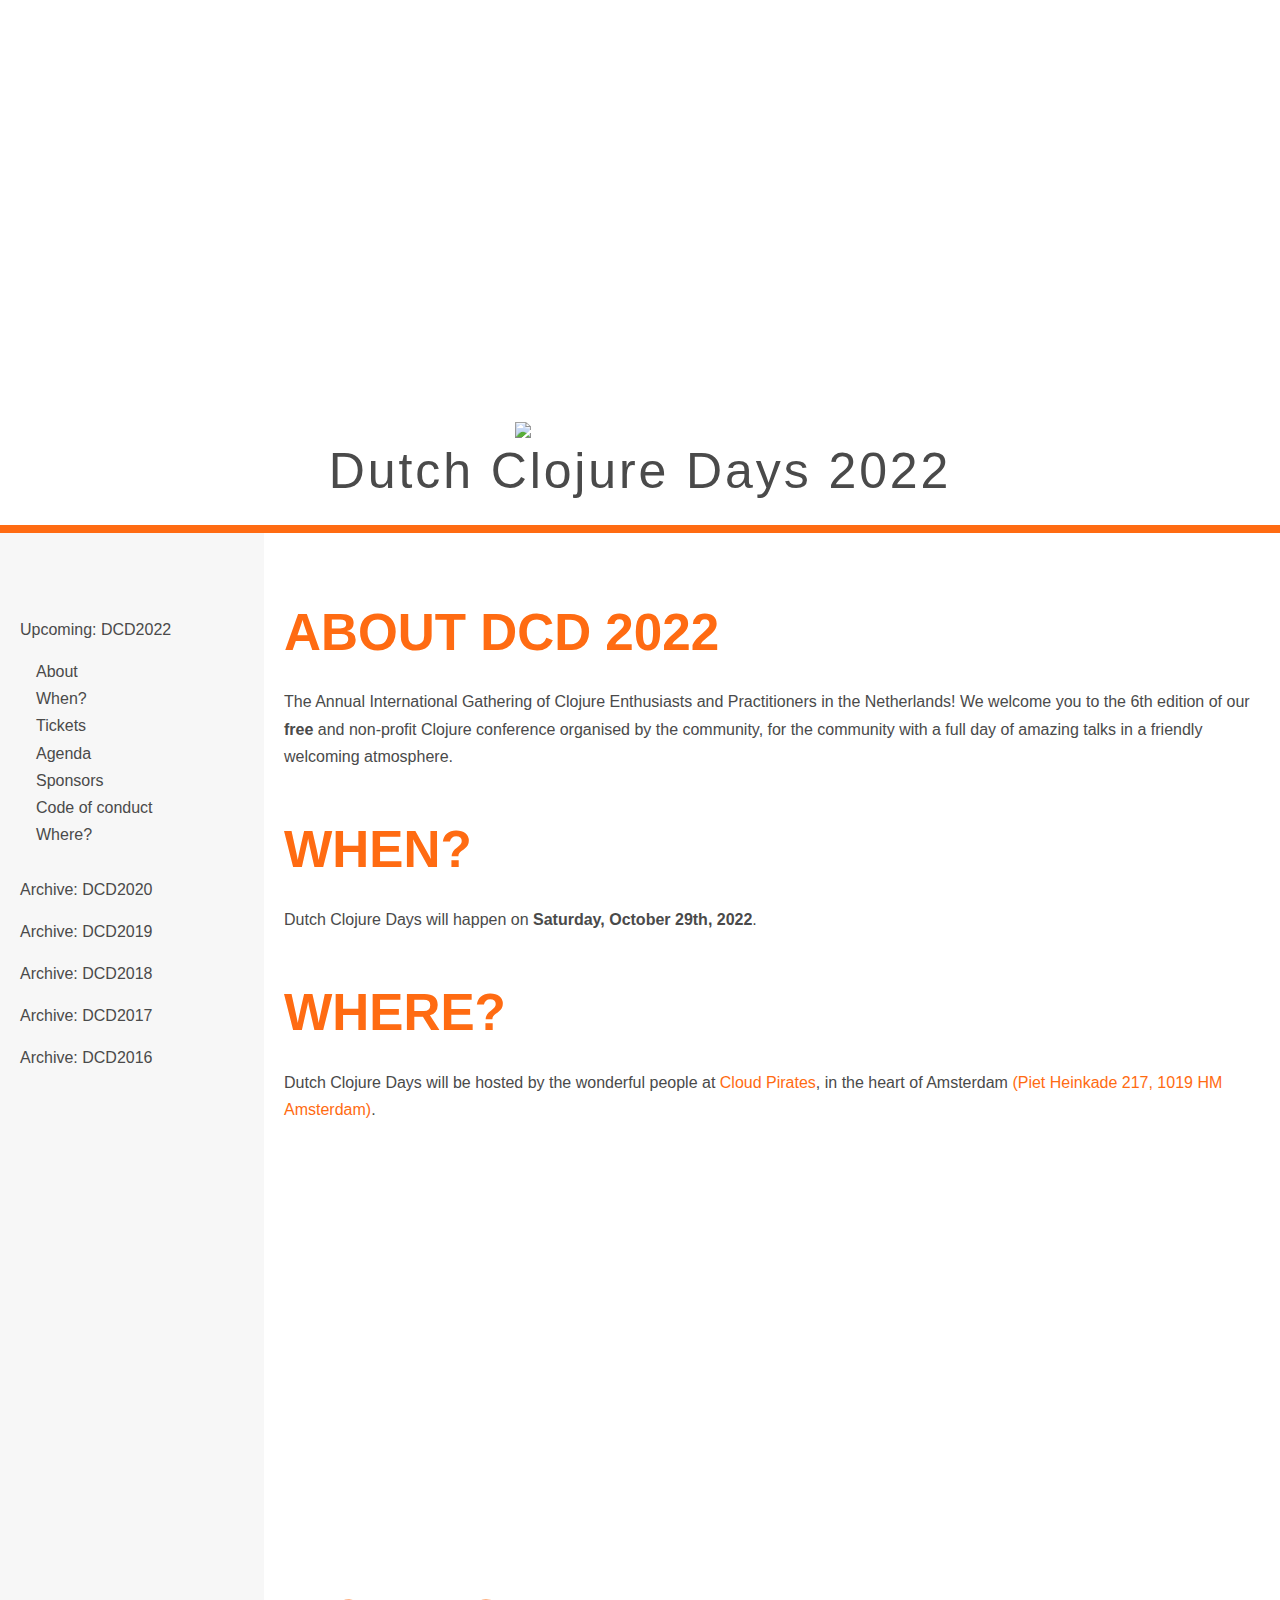
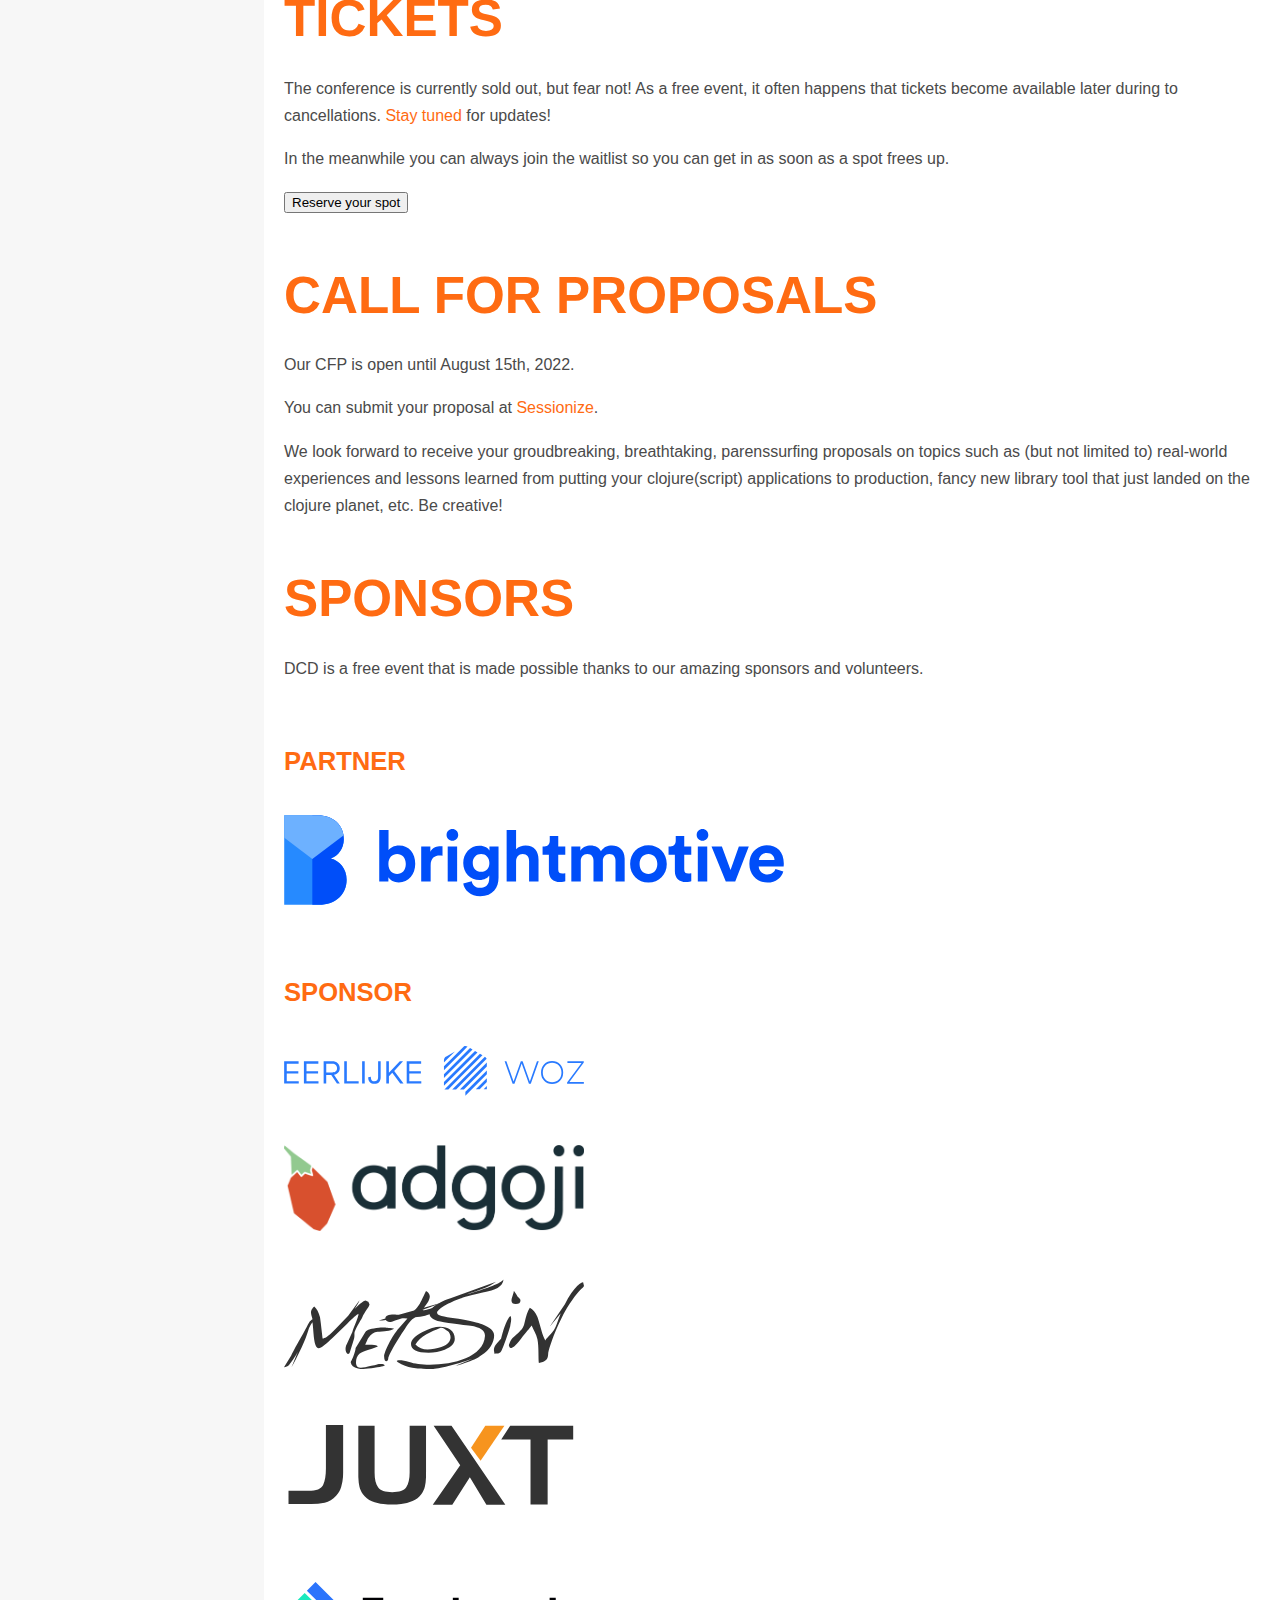
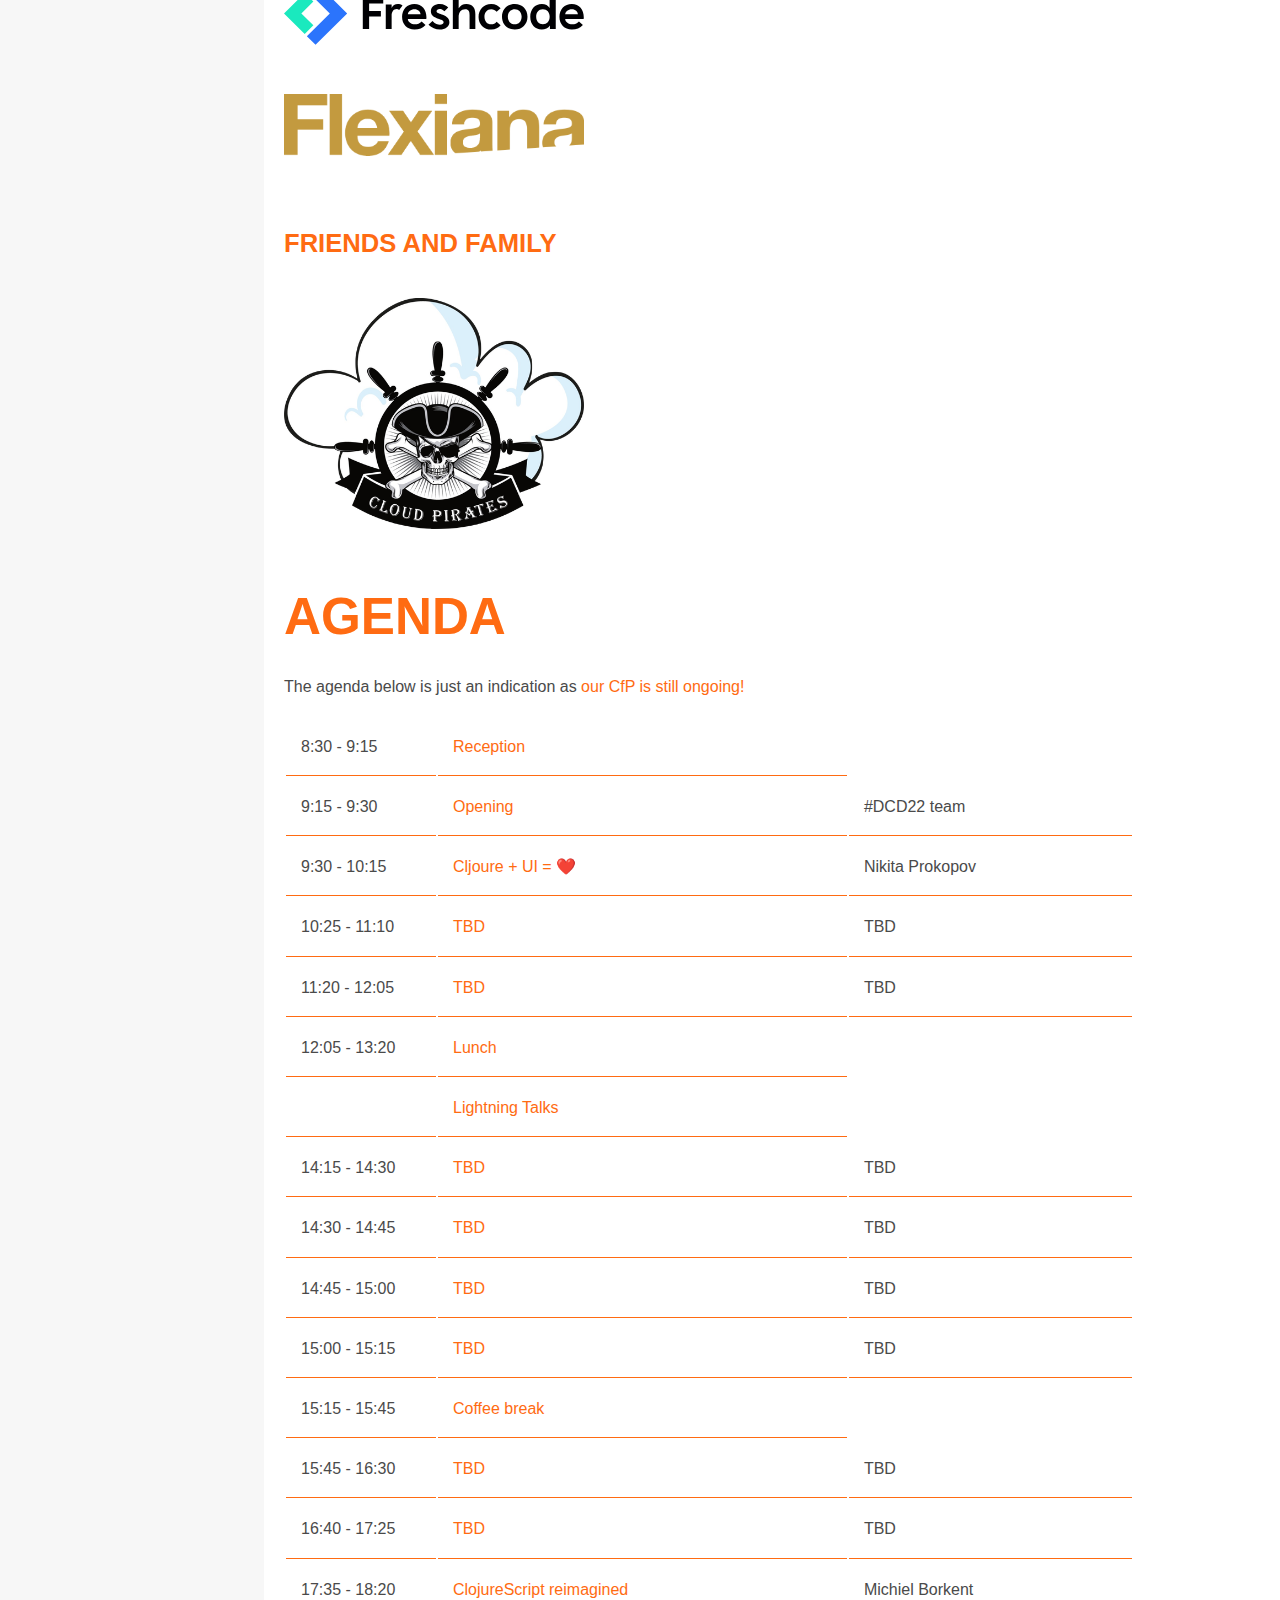
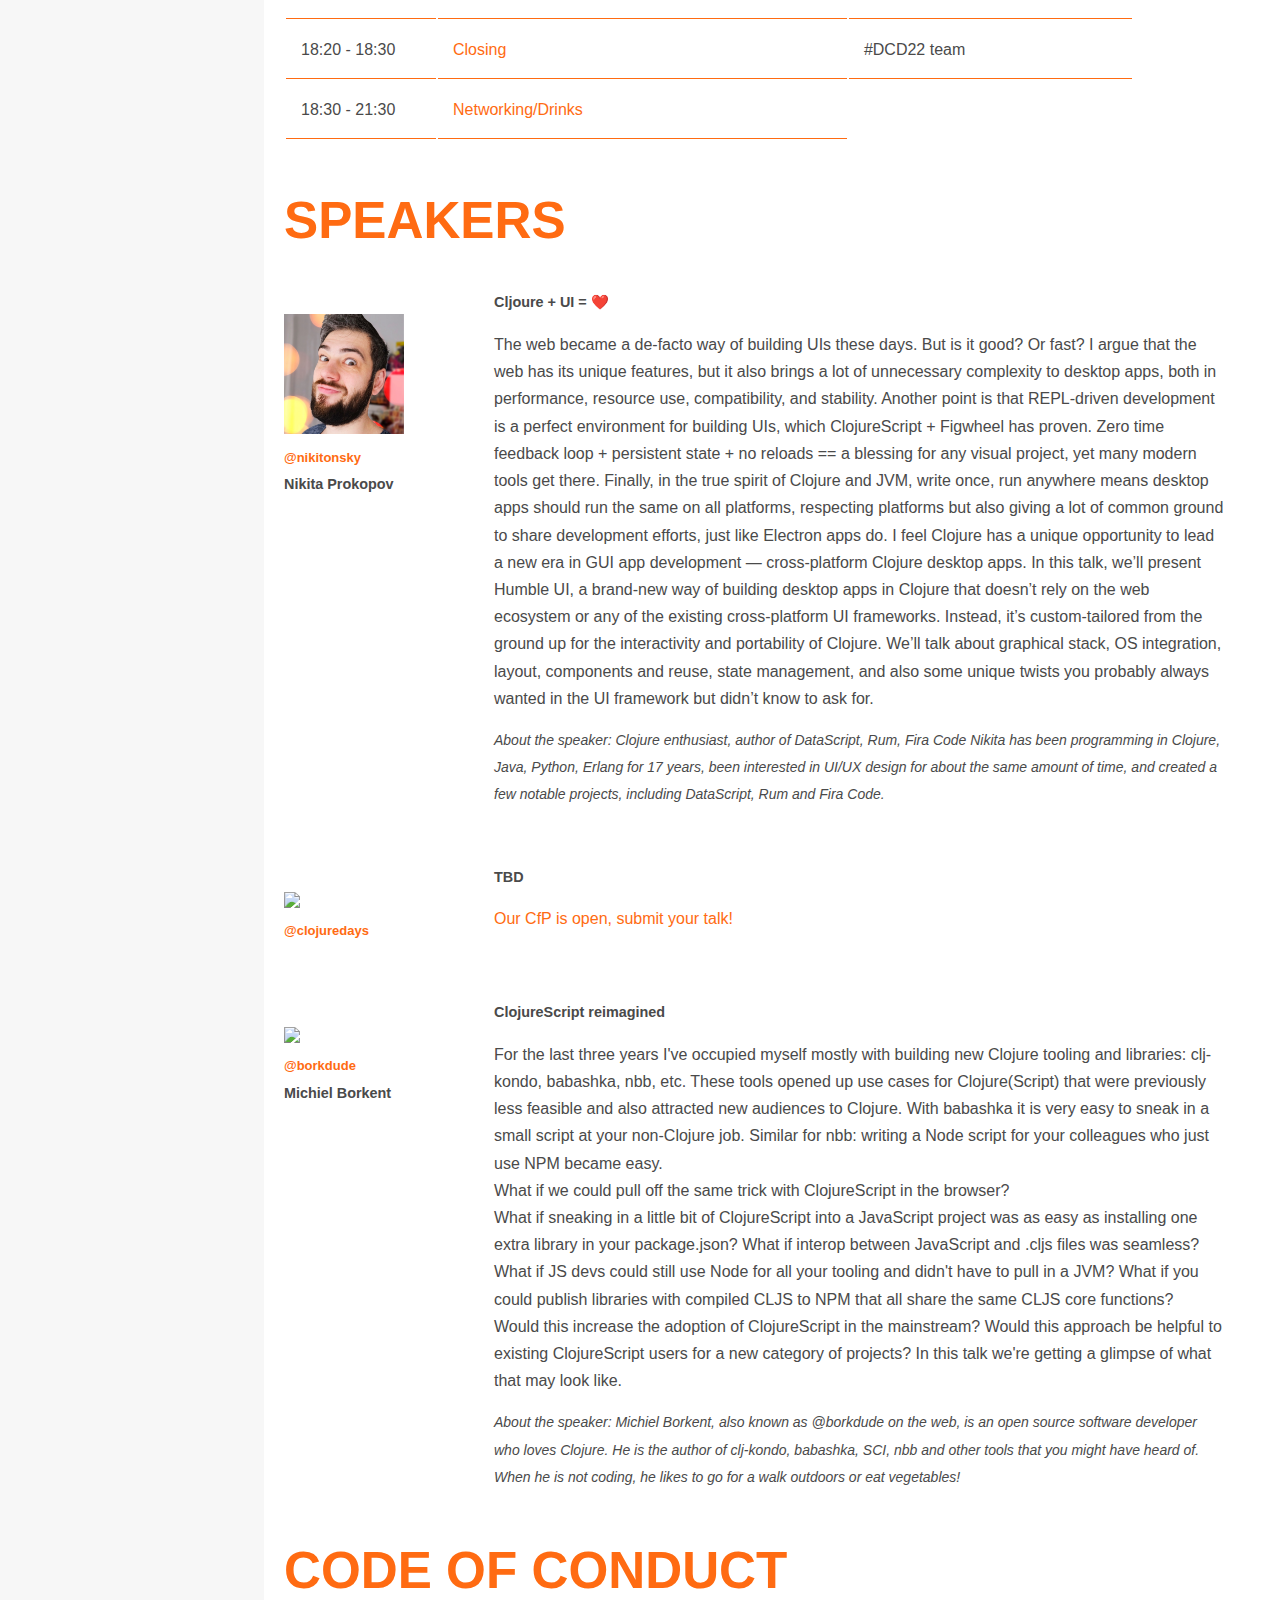
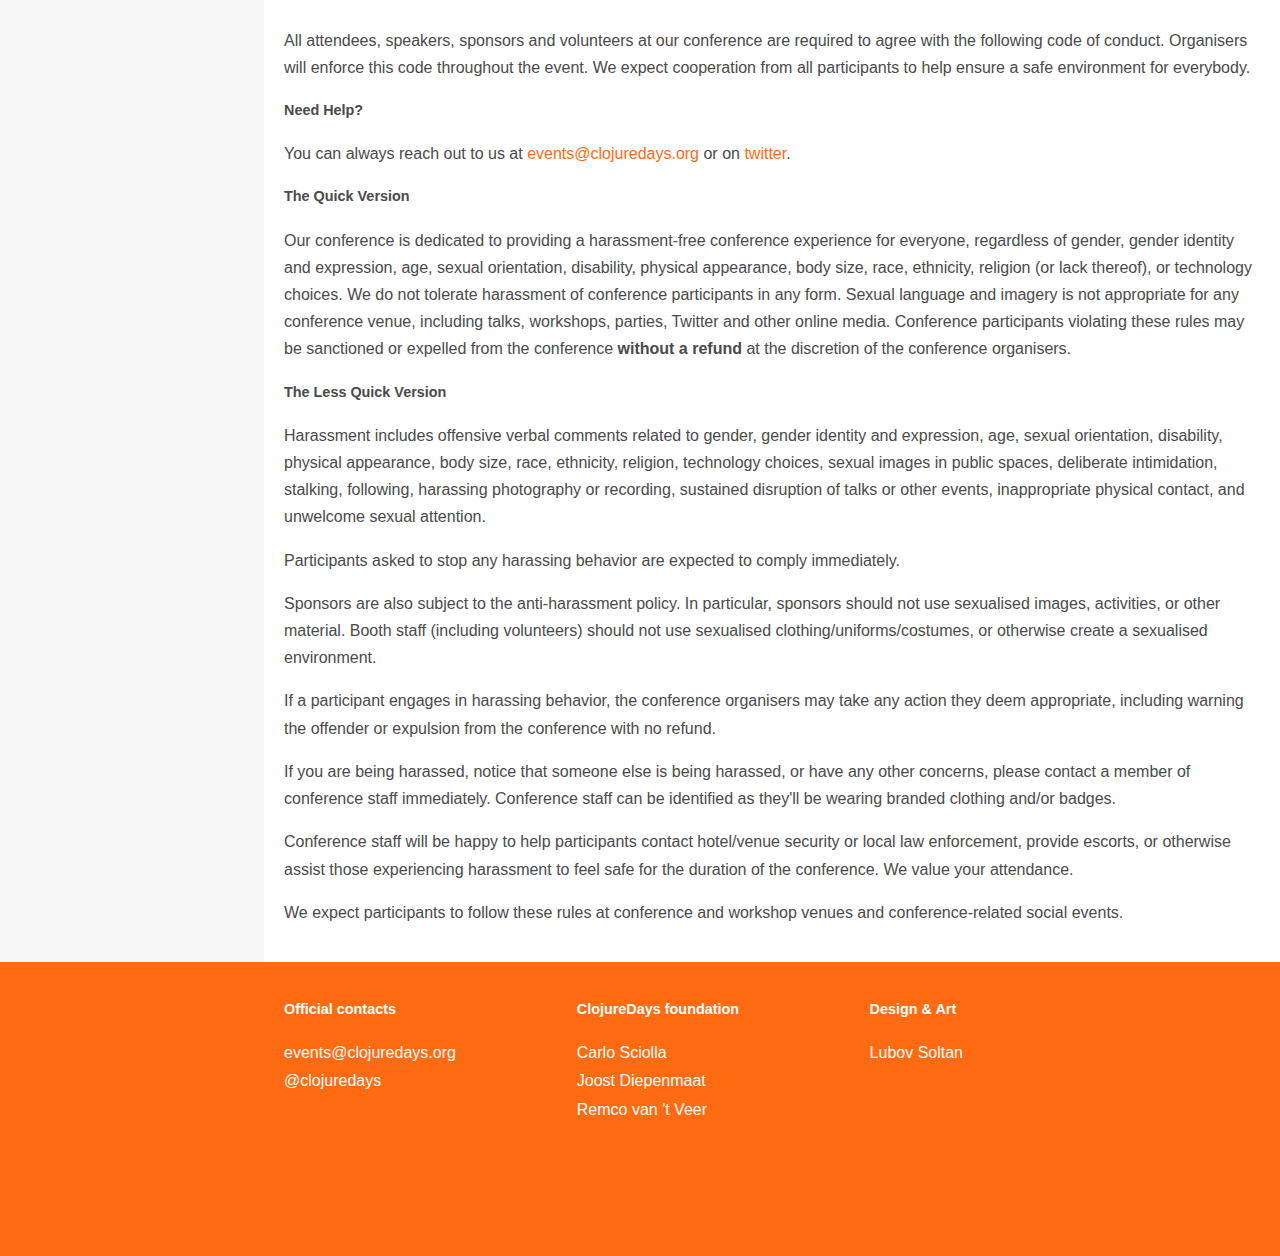
==== index.html @ 204560f3 "deploy: 853603e80c00bbf4623eb1fc9538015439968281" ====
<!DOCTYPE html>
<html lang="en"><meta charset="utf-8"><meta content="width=device-width, initial-scale=1, maximum-scale=1, user-scalable=no" name="viewport"><meta content="The Annual International Gathering of Clojure Enthusiasts and Practitioners in the Netherlands!" name="description"><title>Dutch Clojure Days 2022</title><meta content="Dutch Clojure Days 2022" property="og:title"><meta content="img/2019/logo.png" property="og:image"><meta content="clojuredays.org" property="og:site_name"><meta content="The Annual International Gathering of Clojure Enthusiasts and Practitioners in the Netherlands!" name="og:description"><link href="https://fontlibrary.org/face/Quicksand:200,300,400,500,700" media="screen" rel="stylesheet" type="text/css"><link href="css/main.css" media="screen" rel="stylesheet" type="text/css"><link href="img/fav.png" rel="icon" sizes="32x32"><link href="img/fav.png" rel="icon" sizes="192x192"><link href="img/fav.png" rel="apple-touch-icon-precomposed"><link href="css/leaflet.css" rel="stylesheet"><div class="site"><div class="wrapper-header"><header class="header"><div class="logo"><img src="img/2019/logo.svg"></div><span class="title">Dutch Clojure Days 2022</span></header></div><div class="wrapper"><aside class="sidebar collapsed" id="sidebar"><a class="item expand-icon" onclick="switchSidebar()">☰</a><a class="item" href="index.html" onclick="collapseSidebar()">Upcoming: DCD2022</a><ul><li><a class="item" href="/#about" onclick="collapseSidebar()">About</a></li><li><a class="item" href="/#date" onclick="collapseSidebar()">When?</a></li><li><a class="item" href="/#date" onclick="collapseSidebar()">Tickets</a></li><li><a class="item" href="/#agenda" onclick="collapseSidebar()">Agenda</a></li><li><a class="item" href="/#sponsors" onclick="collapseSidebar()">Sponsors</a></li><li><a class="item" href="/#behave" onclick="collapseSidebar()">Code of conduct</a></li><li><a class="item" href="/#location" onclick="collapseSidebar()">Where?</a></li></ul><br><a class="item" href="dcd2020.html" onclick="collapseSidebar()">Archive: DCD2020</a><a class="item" href="dcd2019.html" onclick="collapseSidebar()">Archive: DCD2019</a><a class="item" href="dcd2018.html" onclick="collapseSidebar()">Archive: DCD2018</a><a class="item" href="dcd2017.html" onclick="collapseSidebar()">Archive: DCD2017</a><a class="item" href="dcd2016.html" onclick="collapseSidebar()">Archive: DCD2016</a></aside><article class="main"><div id="about"><h2>About DCD 2022</h2><p>The Annual International Gathering of Clojure Enthusiasts and Practitioners in the Netherlands! We welcome you to the 6th edition of our <b>free </b> and non-profit Clojure conference organised by the community, for the community with a full day of amazing talks in a friendly welcoming atmosphere.</p></div><div id="date"><h2>When?</h2><p>Dutch Clojure Days will happen on <b> Saturday, October 29th, 2022</b>.</p></div><div id="location"><h2>Where?</h2><div class="location"><p>Dutch Clojure Days will be hosted by the wonderful people at <a href="https://www.cloudpirates.nl/" target="_blank">Cloud Pirates</a>, in the heart of Amsterdam <a href="https://goo.gl/maps/R8bcfmyeWM1v4v2G9">(Piet Heinkade 217, 1019 HM Amsterdam)</a>.</p><div id="location-map" location="cloudpirates"></div></div></div><div id="tickets"><h2>Tickets</h2><p>The conference is currently sold out, but fear not! As a free event, it often happens that tickets become available later during to cancellations. <a href="https://twitter.com/clojuredays">Stay tuned</a> for updates!</p><p>In the meanwhile you can always join the waitlist so you can get in as soon as a spot frees up.</p><div id="eventbrite-widget-container-380638669507"></div><button id="eventbrite-widget-modal-trigger-380638669507" type="button">Reserve your spot</button></div><div id="cfp"><h2>Call for Proposals</h2><p>Our CFP is open until August 15th, 2022.</p><p>You can submit your proposal at <a href="https://sessionize.com/dutch-clojure-days-2022/">Sessionize</a>.</p><p>We look forward to receive your groudbreaking, breathtaking, parenssurfing proposals on topics such as (but not limited to) real-world experiences and lessons learned from putting your clojure(script) applications to production, fancy new library tool that just landed on the clojure planet, etc. Be creative!</p></div><div id="sponsors"><h2>Sponsors</h2><div class="sponsors"><p>DCD is a free event that is made possible thanks to our amazing sponsors and volunteers.</p><h3 class="package">Partner</h3><a class="sponsor platinum" href="https://www.brightmotive.com/company/careers/" target="_blank"><img src="img/2022/sponsors/brightmotive.svg"></a><h3 class="package">Sponsor</h3><a class="sponsor regular" href="https://www.eerlijkewoz.nl/" target="_blank"><img src="img/2022/sponsors/eerlijkewoz.svg"></a><a class="sponsor regular" href="https://adgoji.bamboohr.com/jobs/" target="_blank"><img src="img/2022/sponsors/adgoji.png"></a><a class="sponsor regular" href="https://www.metosin.fi/en/" target="_blank"><img src="img/2022/sponsors/metosin.svg"></a><a class="sponsor regular" href="https://juxt.pro" target="_blank"><img src="img/2022/sponsors/juxt.svg"></a><a class="sponsor regular" href="https://freshcodeit.com/services/clojure-development-company" target="_blank"><img src="img/2022/sponsors/freshcode.svg"></a><a class="sponsor regular" href="https://flexiana.com/" target="_blank"><img src="img/2022/sponsors/flexiana.png"></a><h3 class="package">Friends and family</h3><a class="sponsor regular" href="https://www.cloudpirates.nl/" target="_blank"><img src="img/2022/sponsors/cloudpirates.png"></a></div></div><div id="agenda"><h2>Agenda</h2><p>The agenda below is just an indication as <a href="https://sessionize.com/dutch-clojure-days-2022/">our CfP is still ongoing!</a></p><div class="agenda"><table cell-spacing="0"><tbody><tr><td class="time"><p class="start">8:30</p><p class="end">9:15</p></td><td col-span="2"><a href="#Reception">Reception</a></td></tr><tr><td class="time"><p class="start">9:15</p><p class="end">9:30</p></td><td col-span="1"><a href="#Opening">Opening</a></td><td>#DCD22 team</td></tr><tr><td class="time"><p class="start">9:30</p><p class="end">10:15</p></td><td col-span="1"><a href="#Cljoure + UI = ❤️">Cljoure + UI = ❤️</a></td><td>Nikita Prokopov</td></tr><tr><td class="time"><p class="start">10:25</p><p class="end">11:10</p></td><td col-span="1"><a href="#TBD">TBD</a></td><td>TBD</td></tr><tr><td class="time"><p class="start">11:20</p><p class="end">12:05</p></td><td col-span="1"><a href="#TBD">TBD</a></td><td>TBD</td></tr><tr><td class="time"><p class="start">12:05</p><p class="end">13:20</p></td><td col-span="2"><a href="#Lunch">Lunch</a></td></tr><tr><td class="time"></td><td col-span="2"><a href="#Lightning Talks">Lightning Talks</a></td></tr><tr><td class="time"><p class="start">14:15</p><p class="end">14:30</p></td><td col-span="1"><a href="#TBD">TBD</a></td><td>TBD</td></tr><tr><td class="time"><p class="start">14:30</p><p class="end">14:45</p></td><td col-span="1"><a href="#TBD">TBD</a></td><td>TBD</td></tr><tr><td class="time"><p class="start">14:45</p><p class="end">15:00</p></td><td col-span="1"><a href="#TBD">TBD</a></td><td>TBD</td></tr><tr><td class="time"><p class="start">15:00</p><p class="end">15:15</p></td><td col-span="1"><a href="#TBD">TBD</a></td><td>TBD</td></tr><tr><td class="time"><p class="start">15:15</p><p class="end">15:45</p></td><td col-span="2"><a href="#Coffee break">Coffee break</a></td></tr><tr><td class="time"><p class="start">15:45</p><p class="end">16:30</p></td><td col-span="1"><a href="#TBD">TBD</a></td><td>TBD</td></tr><tr><td class="time"><p class="start">16:40</p><p class="end">17:25</p></td><td col-span="1"><a href="#TBD">TBD</a></td><td>TBD</td></tr><tr><td class="time"><p class="start">17:35</p><p class="end">18:20</p></td><td col-span="1"><a href="#ClojureScript reimagined">ClojureScript reimagined</a></td><td>Michiel Borkent</td></tr><tr><td class="time"><p class="start">18:20</p><p class="end">18:30</p></td><td col-span="1"><a href="#Closing">Closing</a></td><td>#DCD22 team</td></tr><tr><td class="time"><p class="start">18:30</p><p class="end">21:30</p></td><td col-span="2"><a href="#Networking/Drinks">Networking/Drinks</a></td></tr></tbody></table></div></div><div id="speakers"><h2>Speakers</h2><div class="speakers"><div class="speaker"><div class="name"><img src="img/speakers/tonsky.jpg"><a class="twitter-link" href="https://twitter.com/nikitonsky" target="_blank"><span class="twitter-handle">@nikitonsky</span></a><h3>Nikita Prokopov</h3></div><div class="info"><h3 class="title" id="Cljoure + UI = ❤️">Cljoure + UI = ❤️</h3><div class="description">The web became a de-facto way of building UIs these days. But is it good? Or fast?

I argue that the web has its unique features, but it also brings a lot of unnecessary complexity to desktop apps, both in performance, resource use, compatibility, and stability.

Another point is that REPL-driven development is a perfect environment for building UIs, which ClojureScript + Figwheel has proven. Zero time feedback loop + persistent state + no reloads == a blessing for any visual project, yet many modern tools get there.

Finally, in the true spirit of Clojure and JVM, write once, run anywhere means desktop apps should run the same on all platforms, respecting platforms but also giving a lot of common ground to share development efforts, just like Electron apps do.

I feel Clojure has a unique opportunity to lead a new era in GUI app development — cross-platform Clojure desktop apps.

In this talk, we’ll present Humble UI, a brand-new way of building desktop apps in Clojure that doesn’t rely on the web ecosystem or any of the existing cross-platform UI frameworks. Instead, it’s custom-tailored from the ground up for the interactivity and portability of Clojure.

We’ll talk about graphical stack, OS integration, layout, components and reuse, state management, and also some unique twists you probably always wanted in the UI framework but didn’t know to ask for.</div><div class="bio">About the speaker: Clojure enthusiast, author of DataScript, Rum, Fira Code

Nikita has been programming in Clojure, Java, Python, Erlang for 17 years, been interested in UI/UX design for about the same amount of time, and created a few notable projects, including DataScript, Rum and Fira Code.</div></div></div><div class="speaker"><div class="name"><img src="img/speakers/../fav.png"><a class="twitter-link" href="https://twitter.com/clojuredays" target="_blank"><span class="twitter-handle">@clojuredays</span></a></div><div class="info"><h3 class="title" id="TBD">TBD</h3><div class="description"><a href="https://sessionize.com/dutch-clojure-days-2022/">Our CfP is open, submit your talk!</a></div></div></div><div class="speaker"><div class="name"><img src="img/speakers/borkdude.jpg"><a class="twitter-link" href="https://twitter.com/borkdude" target="_blank"><span class="twitter-handle">@borkdude</span></a><h3>Michiel Borkent</h3></div><div class="info"><h3 class="title" id="ClojureScript reimagined">ClojureScript reimagined</h3><div class="description">For the last three years I've occupied myself mostly with building new Clojure tooling and libraries: clj-kondo, babashka, nbb, etc. These tools opened up use cases for Clojure(Script) that were previously less feasible and also attracted new audiences to Clojure. With babashka it is very easy to sneak in a small script at your non-Clojure job. Similar for nbb: writing a Node script for your colleagues who just use NPM became easy.
<br />
What if we could pull off the same trick with ClojureScript in the browser?
<br />
What if sneaking in a little bit of ClojureScript into a JavaScript project was as easy as installing one extra library in your package.json? What if interop between JavaScript and .cljs files was seamless? What if JS devs could still use Node for all your tooling and didn't have to pull in a JVM? What if you could publish libraries with compiled CLJS to NPM that all share the same CLJS core functions?
<br />
Would this increase the adoption of ClojureScript in the mainstream? Would this approach be helpful to existing ClojureScript users for a new category of projects? In this talk we're getting a glimpse of what that may look like.</div><div class="bio">About the speaker: Michiel Borkent, also known as @borkdude on the web, is an open source software developer who loves Clojure. He is the author of clj-kondo, babashka, SCI, nbb and other tools that you might have heard of. When he is not coding, he likes to go for a walk outdoors or eat vegetables!</div></div></div></div></div><div id="behave"><h2>Code of Conduct</h2><div><p>All attendees, speakers, sponsors and volunteers at our conference are required to agree with the following code of conduct. Organisers will enforce this code throughout the event. We expect cooperation from all participants to help ensure a safe environment for everybody.</p><h3>Need Help?</h3><p>You can always reach out to us at <a href="mailto:events@clojuredays.org">events@clojuredays.org</a> or on <a href="https://twitter.com/clojuredays">twitter</a>.</p><h3>The Quick Version</h3><p>Our conference is dedicated to providing a harassment-free conference experience for everyone, regardless of gender, gender identity and expression, age, sexual orientation, disability, physical appearance, body size, race, ethnicity, religion (or lack thereof), or technology choices. We do not tolerate harassment of conference participants in any form. Sexual language and imagery is not appropriate for any conference venue, including talks, workshops, parties, Twitter and other online media. Conference participants violating these rules may be sanctioned or expelled from the conference  <strong>without a refund</strong> at the discretion of the conference organisers.</p><h3>The Less Quick Version</h3><p>Harassment includes offensive verbal comments related to gender, gender identity and expression, age, sexual orientation, disability, physical appearance, body size, race, ethnicity, religion, technology choices, sexual images in public spaces, deliberate intimidation, stalking, following, harassing photography or recording, sustained disruption of talks or other events, inappropriate physical contact, and unwelcome sexual attention.</p><p>Participants asked to stop any harassing behavior are expected to comply immediately.</p><p>Sponsors are also subject to the anti-harassment policy. In particular, sponsors should not use sexualised images, activities, or other material. Booth staff (including volunteers) should not use sexualised clothing/uniforms/costumes, or otherwise create a sexualised environment.</p><p>If a participant engages in harassing behavior, the conference organisers may take any action they deem appropriate, including warning the offender or expulsion from the conference with no refund.</p><p>If you are being harassed, notice that someone else is being harassed, or have any other concerns, please contact a member of conference staff immediately. Conference staff can be identified as they'll be wearing branded clothing and/or badges.</p><p>Conference staff will be happy to help participants contact hotel/venue security or local law enforcement, provide escorts, or otherwise assist those experiencing harassment to feel safe for the duration of the conference. We value your attendance.</p><p>We expect participants to follow these rules at conference and workshop venues and conference-related social events.</p></div></div></article></div><footer class="footer"><aside class="sidebar"></aside><article class="main"><div class="col"><h3>Official contacts</h3><span class="email-info"><a href="mailto:events@clojuredays.org">events@clojuredays.org</a></span><span class="org-info"><a href="https://twitter.com/clojuredays">@clojuredays</a></span></div><div class="col"><h3>ClojureDays foundation</h3><span><div><span class="org-info"><a href="https://twitter.com/skuro" target="_blank">Carlo Sciolla</a></span><span class="org-info"><a href="https://jomco.nl/" target="_blank">Joost Diepenmaat</a></span><span class="org-info"><a href="https://jomco.nl/" target="_blank">Remco van 't Veer</a></span></div></span></div><div class="col"><h3>Design & Art</h3><span><a href="http://lubovsoltan.com/" target="_blank">Lubov Soltan</a></span></div></article></footer></div><script src="js/leaflet.js" type="text/javascript"></script><script src="js/main.js" type="text/javascript"></script><script src="js/eb_widgets.js" type="text/javascript"></script><script src="js/eventbright.js" type="text/javascript"></script><script async="async" src="https://www.googletagmanager.com/gtag/js?id=UA-87614066-1" type="text/javascript"></script><script src="js/gtag.js"></script></html>
---- css/main.css ----
@charset "UTF-8";
body {
  font-family: 'Quicksand', sans-serif;
  font-weight: normal;
  font-style: normal;
  line-height: 170%;
  color: #fff;
  margin: 0;
  background-color: white; }

a {
  color: #ff6b12; }

.site {
  display: flex;
  flex-direction: column; }
  .site a, .site a:visited {
    text-decoration: none;
    cursor: pointer;
    color: #ff6b12; }
  .site a:hover {
    opacity: 0.6; }
  .site img.icon {
    width: 18px;
    height: 18px;
    padding: 0px 5px; }
    .site img.icon.email, .site img.icon.twitter, .site img.icon.book {
      position: relative;
      bottom: -2px; }
    .site img.icon.youtube {
      width: 20px;
      height: 20px;
      position: relative;
      bottom: -3px; }
  .site .form-button {
    display: inline-block;
    margin: auto;
    width: 150px;
    padding: 10px 20px;
    border: 1px solid #fff;
    background: #fff;
    color: #fff;
    text-align: center; }
  .site .header {
    position: relative;
    display: flex;
    background-color: #fff;
    color: #dfd7d2;
    background-image: url(../img/2019/background.jpg);
    background-repeat: no-repeat;
    background-position: top center;
    background-size: auto 85%;
    width: 100%;
    padding-top: 41%;
    border-bottom: 8px solid #ff6b12; }
    .site .header .logo, .site .header .title {
      position: absolute;
      text-align: center;
      width: 100%; }
    .site .header .title {
      bottom: 3%;
      color: #4a4a4a;
      font-style: normal;
      font-stretch: normal;
      line-height: 1.51;
      letter-spacing: 2.9px;
      font-family: 'Quicksand', sans-serif;
      font-weight: 300; }
      @media all and (max-width: 500px) {
        .site .header .title {
          font-size: 20px; } }
      @media all and (min-width: 500px) and (max-width: 1000px) {
        .site .header .title {
          font-size: 35px; } }
      @media all and (min-width: 1000px) {
        .site .header .title {
          font-size: 50px; } }
    @media all and (max-width: 500px) {
      .site .header .logo {
        bottom: 25%; } }
    @media all and (min-width: 500px) and (max-width: 1000px) {
      .site .header .logo {
        bottom: 20%; } }
    @media all and (min-width: 1000px) {
      .site .header .logo {
        bottom: 15%; } }
    .site .header .logo img {
      z-index: 1;
      display: inline-block; }
      @media all and (max-width: 500px) {
        .site .header .logo img {
          width: 150px; } }
      @media all and (min-width: 500px) and (max-width: 1000px) {
        .site .header .logo img {
          width: 200px; } }
      @media all and (min-width: 1000px) {
        .site .header .logo img {
          width: 250px; } }
  .site .wrapper {
    flex: 1;
    display: flex;
    flex-flow: row; }
    .site .wrapper .header {
      flex: 1 1 100%; }
  .site .sidebar {
    flex-direction: column;
    display: flex;
    min-width: 60px;
    background: #f7f7f7;
    padding-top: 83px;
    padding-left: 20px; }
    .site .sidebar a, .site .sidebar a:visited {
      text-decoration: none;
      cursor: pointer;
      color: #4a4a4a; }
    .site .sidebar a.item {
      padding-bottom: 15px; }
    .site .sidebar span.menu-title {
      padding-bottom: 20px; }
    .site .sidebar .expand-icon {
      display: none; }
    .site .sidebar ul {
      padding: 0;
      margin: 0;
      list-style-type: none; }
      .site .sidebar ul li {
        margin: 0;
        padding: 0 0 0 1em; }
  .site .main {
    background-color: #fff;
    color: #4a4a4a;
    padding-top: 20px;
    padding-left: 20px;
    padding-right: 20px;
    padding-bottom: 20px; }
    .site .main h2 {
      color: #ff6b12;
      text-transform: uppercase;
      font-family: 'Quicksand', sans-serif;
      font-weight: 700;
      margin-top: 66px; }
      @media all and (max-width: 500px) {
        .site .main h2 {
          font-size: 1.6rem; } }
      @media all and (min-width: 500px) and (max-width: 1000px) {
        .site .main h2 {
          font-size: 2.5rem; } }
      @media all and (min-width: 1000px) {
        .site .main h2 {
          font-size: 3.2rem; } }
    .site .main h3 {
      font-size: 0.9rem; }
    .site .main .iframe-wrapper {
      width: 100%;
      max-width: 800px;
      text-align: left;
      padding-top: 25px; }
      @media all and (min-width: 500px) {
        .site .main .iframe-wrapper {
          height: 280px; } }
      @media all and (max-width: 500px) {
        .site .main .iframe-wrapper {
          height: 310px; } }
  @media all and (min-width: 800px) {
    .site .main {
      flex: 4 1 0;
      padding-bottom: 20px; }
    .site .sidebar {
      flex: 1 1 0; } }
  @media all and (max-width: 800px) {
    .site .sidebar, .site .main {
      padding-left: 10px;
      padding-right: 10px; }
    .site .sidebar {
      padding-top: 10px;
      padding-right: 0;
      padding-left: 0;
      position: fixed;
      top: 0;
      right: 0;
      width: 100%;
      z-index: 2;
      transition: height 200ms ease 0s;
      transition: width 200ms ease 0s;
      overflow: hidden; }
      .site .sidebar.collapsed {
        height: 40px;
        width: 80px; }
      .site .sidebar .expand-icon {
        display: block;
        font-size: 30px; }
      .site .sidebar a.item {
        text-align: center; }
    .site .header {
      height: 150px; }
      .site .header h1 {
        font-size: 20px;
        margin-top: -50px; }
        .site .header h1 .title {
          padding: 0 150px; } }
  .site .org-info, .site .email-info {
    display: block; }
    .site .org-info img, .site .email-info img {
      padding: 0 10px; }
  .site .org-info:last-child:after {
    content: ""; }
  .site .footer {
    display: flex;
    flex-flow: row;
    min-height: 294px;
    background: #ff6b12;
    color: #fff; }
    .site .footer, .site .footer .sidebar, .site .footer .main {
      background: #ff6b12;
      color: #fff; }
    .site .footer .sidebar {
      min-width: 60px;
      content: "&nbsp;"; }
      @media all and (max-width: 800px) {
        .site .footer .sidebar {
          display: none; } }
    .site .footer .main {
      display: flex;
      flex-flow: row; }
      .site .footer .main .col {
        width: 30%; }
      @media all and (max-width: 900px) {
        .site .footer .main {
          flex-flow: column; }
          .site .footer .main .col {
            width: 100%; } }
      .site .footer .main a {
        flex: 1 1 auto;
        display: inline-block;
        text-align: center;
        vertical-align: middle;
        overflow: hidden;
        color: #fff; }
  @media all and (max-width: 500px) {
    .site .footer a {
      text-align: center; } }
  .site .sponsors h2.platinum, .site .sponsors h2.regular {
    margin-top: 120px; }
    .site .sponsors h2.platinum:after, .site .sponsors h2.regular:after {
      content: none; }
  .site .sponsors .sponsor {
    margin-top: 40px; }
  .site .sponsors a.sponsor.platinum {
    max-width: 500px;
    display: block; }
    .site .sponsors a.sponsor.platinum img {
      max-width: 500px;
      width: 100%; }
  .site .sponsors a.sponsor.regular {
    max-width: 300px; }
    .site .sponsors a.sponsor.regular img {
      max-width: 300px; }
  .site .sponsors a.sponsor.alliander img {
    margin: -60px; }
  .site .sponsors a.sponsor.digitalechecklisten img {
    margin-top: 25px; }
  .site .sponsors h3.package {
    color: #ff6b12;
    text-transform: uppercase;
    font-family: 'Quicksand', sans-serif;
    font-weight: 700;
    margin-top: 66px; }
    @media all and (max-width: 500px) {
      .site .sponsors h3.package {
        font-size: 0.8rem; } }
    @media all and (min-width: 500px) and (max-width: 1000px) {
      .site .sponsors h3.package {
        font-size: 1.2rem; } }
    @media all and (min-width: 1000px) {
      .site .sponsors h3.package {
        font-size: 1.6rem; } }
  .site .sponsors a.sponsor {
    max-width: 500px;
    display: block; }
    .site .sponsors a.sponsor img {
      max-width: 500px;
      width: 100%; }
  .site .sponsors a.sponsor.juxt img, .site .sponsors a.sponsor.infi img, .site .sponsors a.sponsor.lunatech img {
    max-width: 300px;
    width: 50%; }
  .site .sponsors a.sponsor.lunatech {
    margin-top: 40px; }
  .site .location #location-map {
    z-index: 1; }
    @media all and (min-width: 800px) {
      .site .location #location-map {
        height: 400px; } }
    @media all and (max-width: 800px) {
      .site .location #location-map {
        height: 200px; } }
  .site .agenda table {
    max-width: 850px;
    width: 100%; }
    .site .agenda table td {
      padding: 15px;
      border-bottom: 1px solid #ff6b12; }
    @media all and (min-width: 800px) {
      .site .agenda table td.time {
        width: 120px; } }
    .site .agenda table td.time p {
      display: inline; }
    @media all and (min-width: 800px) {
      .site .agenda table td.time p.start::after {
        content: " - "; } }
    @media all and (max-width: 800px) {
      .site .agenda table td.time p.start::after {
        content: " "; } }
  .site .speakers .speaker {
    width: 100%;
    margin-top: 55px;
    display: flex; }
    @media all and (max-width: 550px) {
      .site .speakers .speaker {
        flex-direction: column; } }
    @media all and (min-width: 550px) {
      .site .speakers .speaker .name {
        width: 25%;
        max-width: 210px;
        padding-top: 25px; } }
    .site .speakers .speaker .name img {
      max-width: 120px; }
    .site .speakers .speaker .name .twitter-link {
      display: block; }
      .site .speakers .speaker .name .twitter-link .twitter-handle {
        color: #ff6b12;
        font-weight: bold;
        font-size: 13px;
        vertical-align: middle;
        display: inline-block; }
    @media all and (min-width: 550px) {
      .site .speakers .speaker .info {
        width: 75%; } }
    .site .speakers .speaker .info .bio {
      margin-top: 15px;
      font-style: italic;
      font-size: 14px; }
    .site .speakers .speaker .info .lightning {
      color: darkgrey;
      padding-right: 10px; }
    .site .speakers .speaker .info .lightning::before {
      content: "⚡️"; }
    .site .speakers .speaker .info .youtube-link {
      display: block;
      padding-top: 25px; }
    .site .speakers .speaker .name, .site .speakers .speaker .info {
      display: inline-block; }
      .site .speakers .speaker .name h3, .site .speakers .speaker .info h3 {
        margin-top: 0; }

#carousel-container div.slot {
  text-align: left;
  position: relative; }
  #carousel-container div.slot div.author, #carousel-container div.slot .title {
    padding-left: 10px; }
  #carousel-container div.slot img.speaker {
    width: 200px;
    height: 200px;
    border-radius: 200px; }
  #carousel-container div.slot h1.time {
    position: absolute;
    bottom: 0;
    left: 10px;
    font-size: 4em;
    width: 100%; }
  #carousel-container div.slot .title {
    line-height: 1.5em; }

#carousel-container .all-sponsors {
  position: absolute;
  bottom: 0;
  right: 0;
  width: 400px;
  border-left: 5px solid rgba(160, 200, 220, 0.8);
  background-color: rgba(255, 255, 255, 0.8);
  z-index: 1; }

#carousel-container .timeline-description {
  padding-left: 10px; }

#sponsors #packages {
  width: 100%;
  max-width: 580px; }

/*# sourceMappingURL=main.css.map */
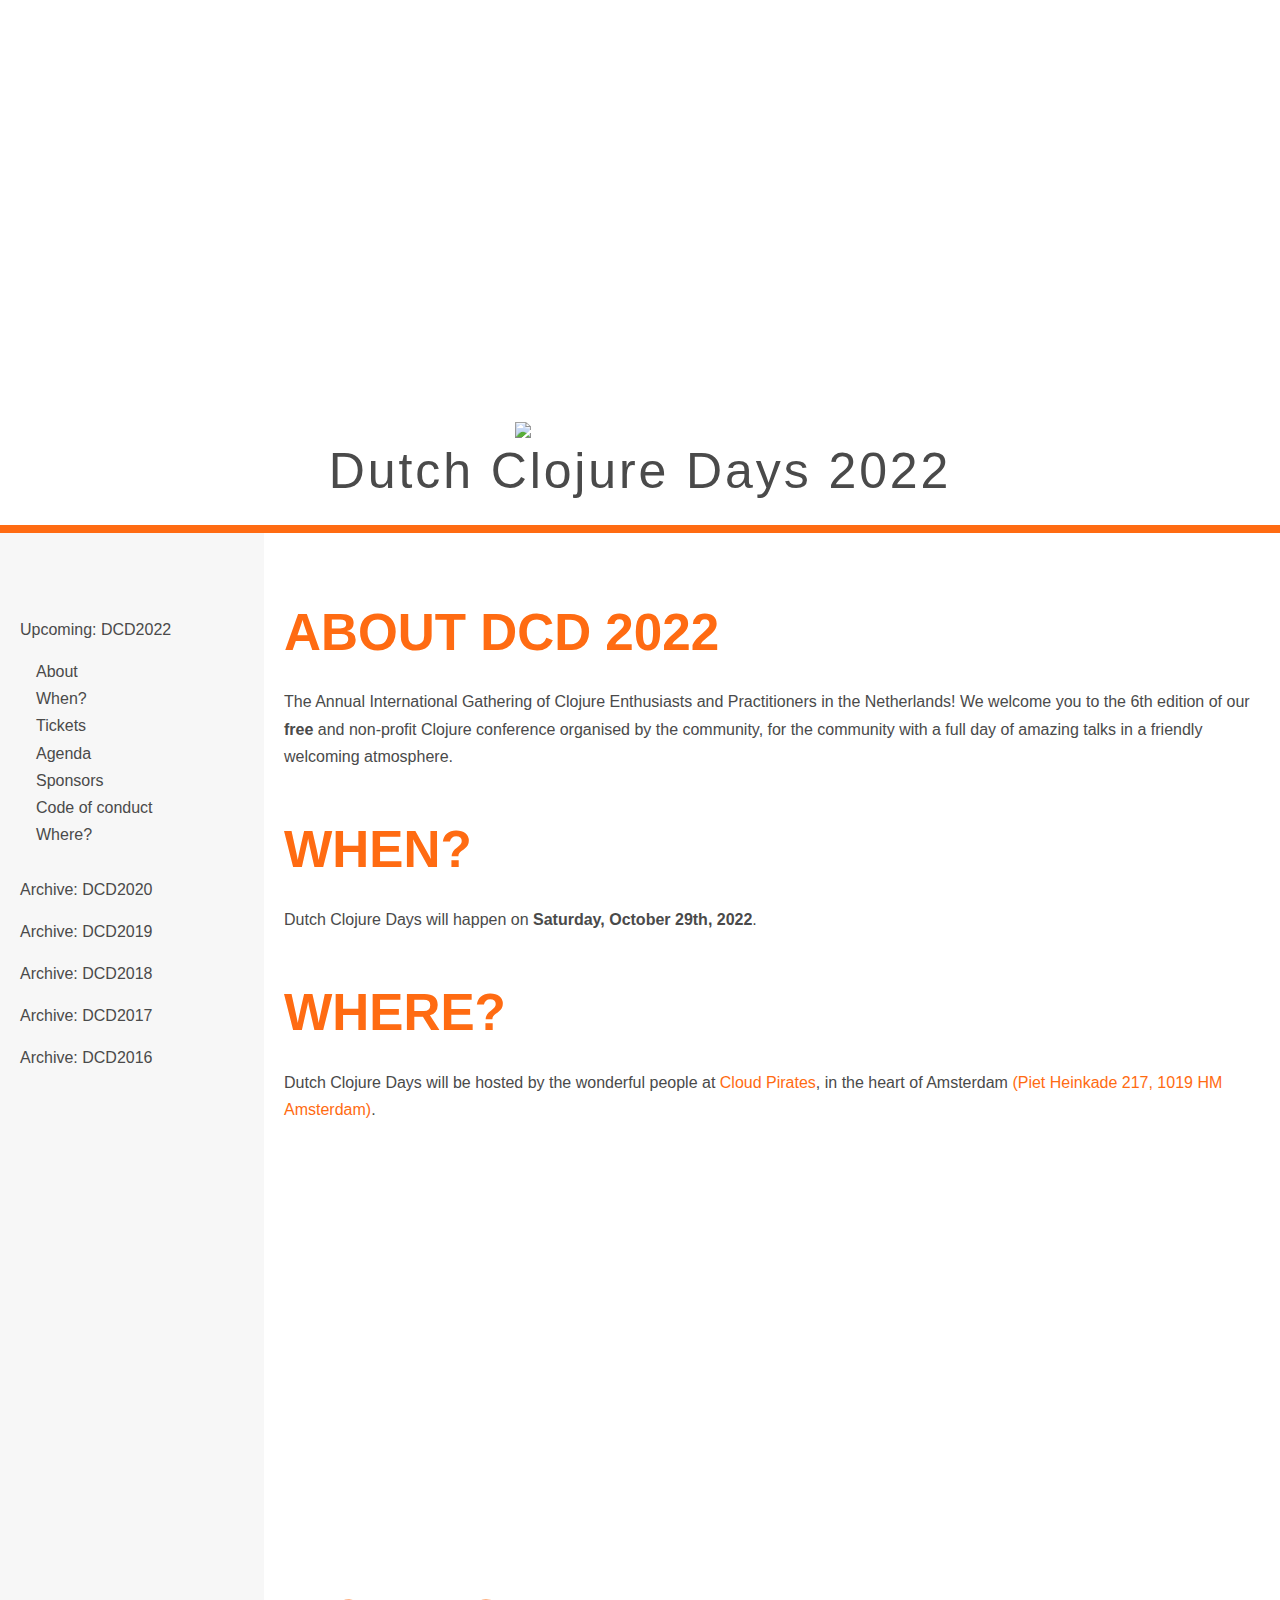
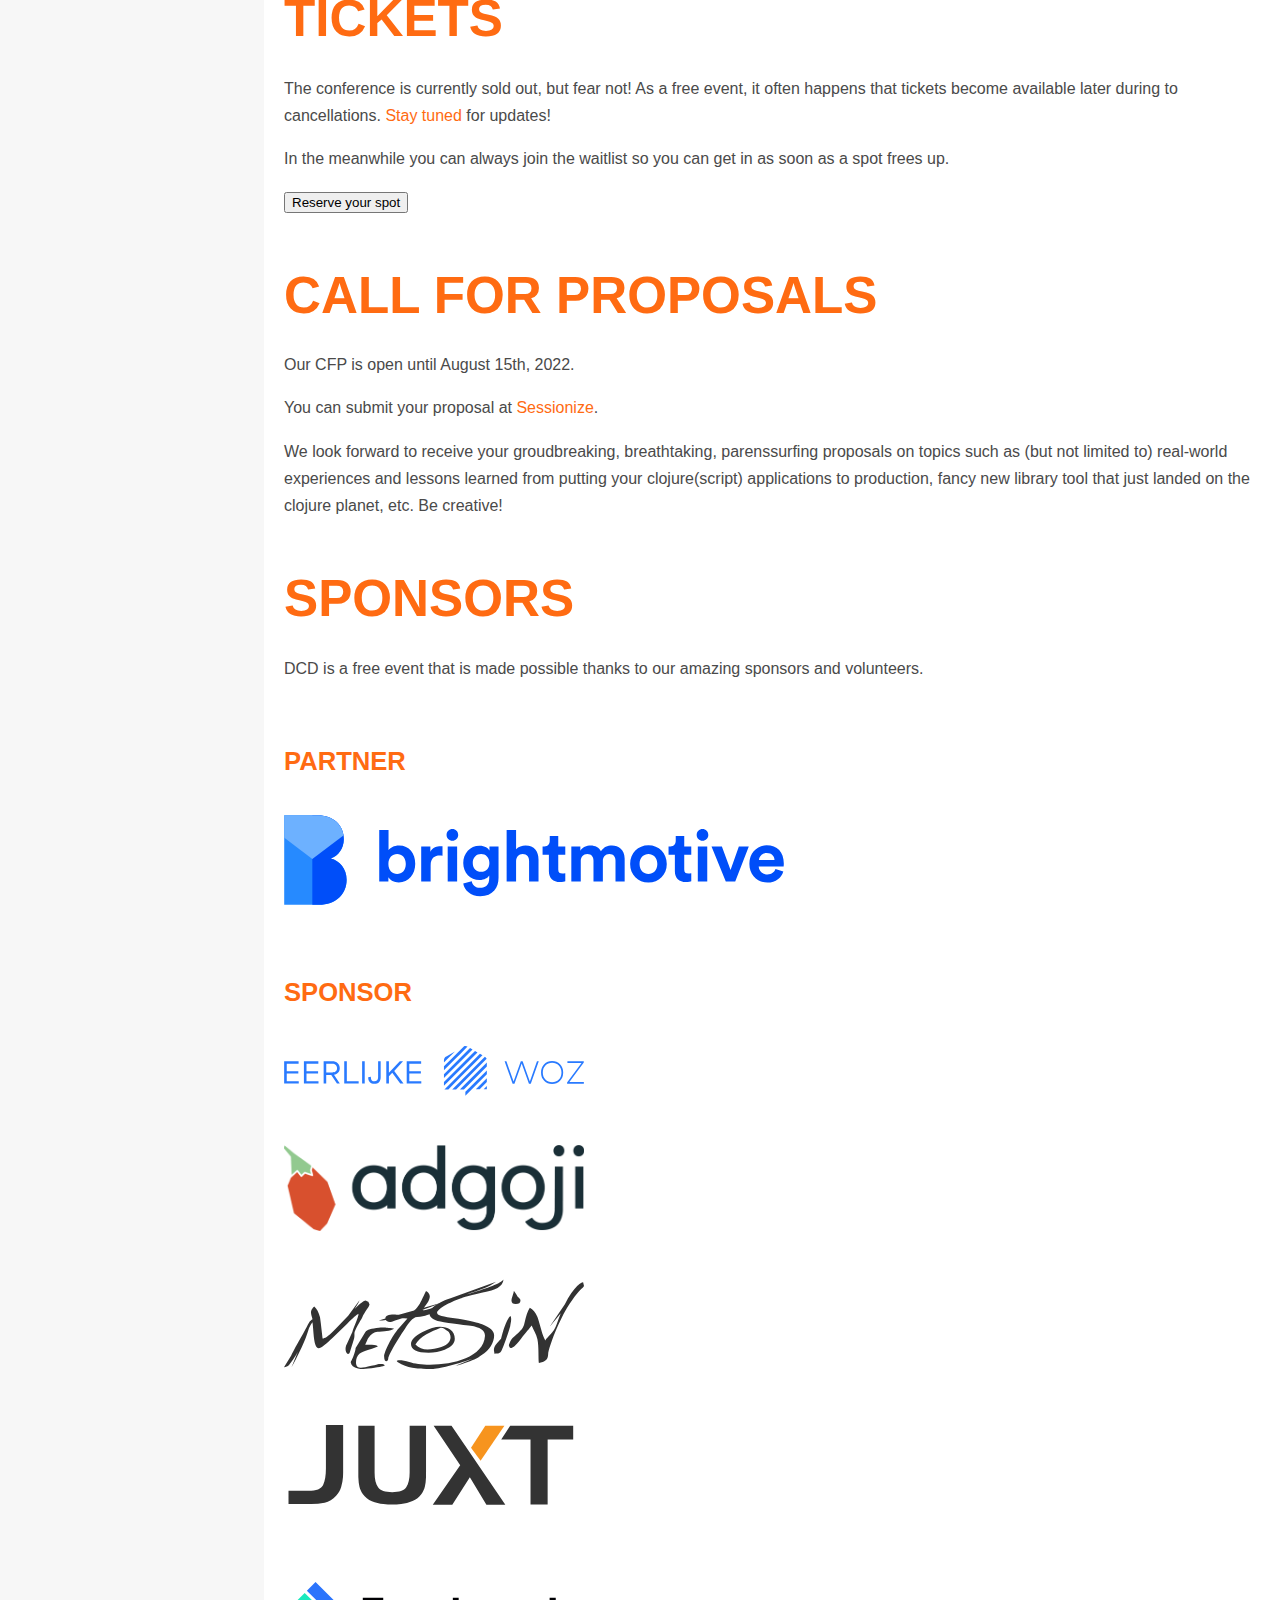
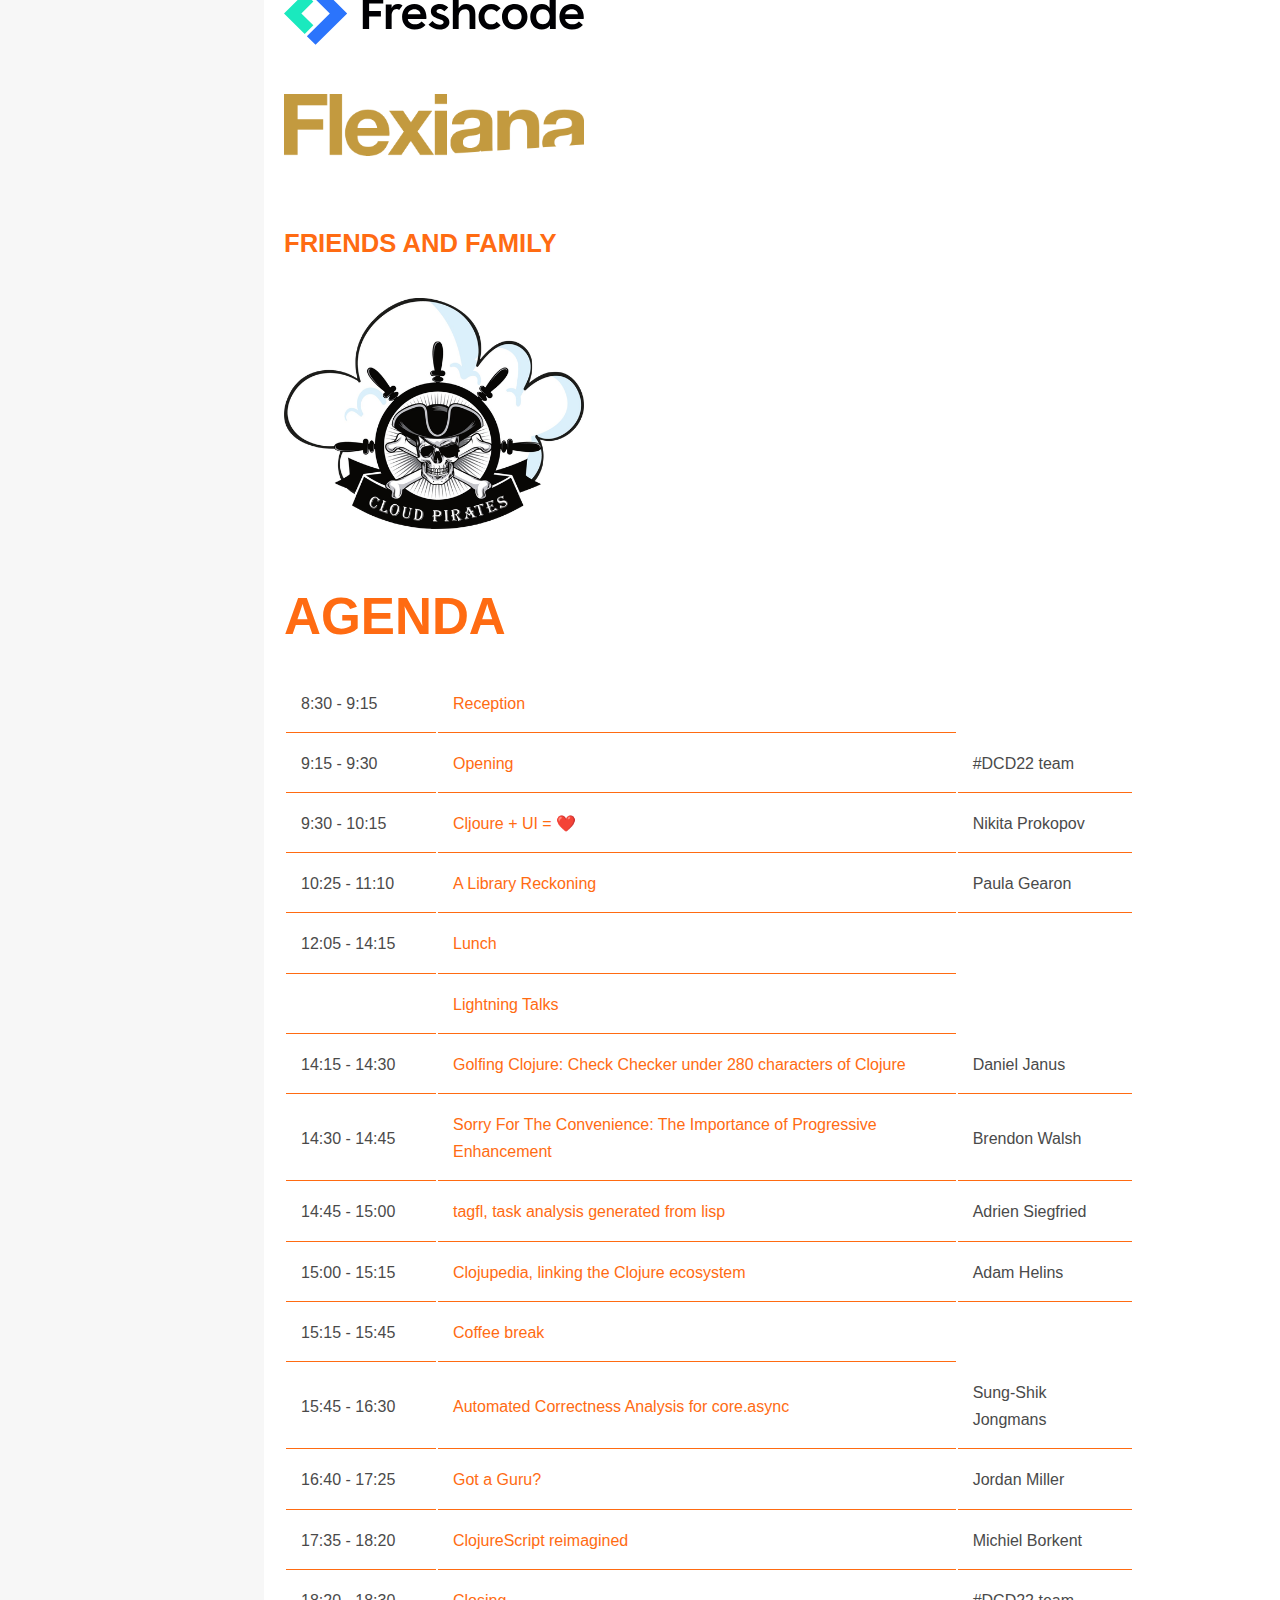
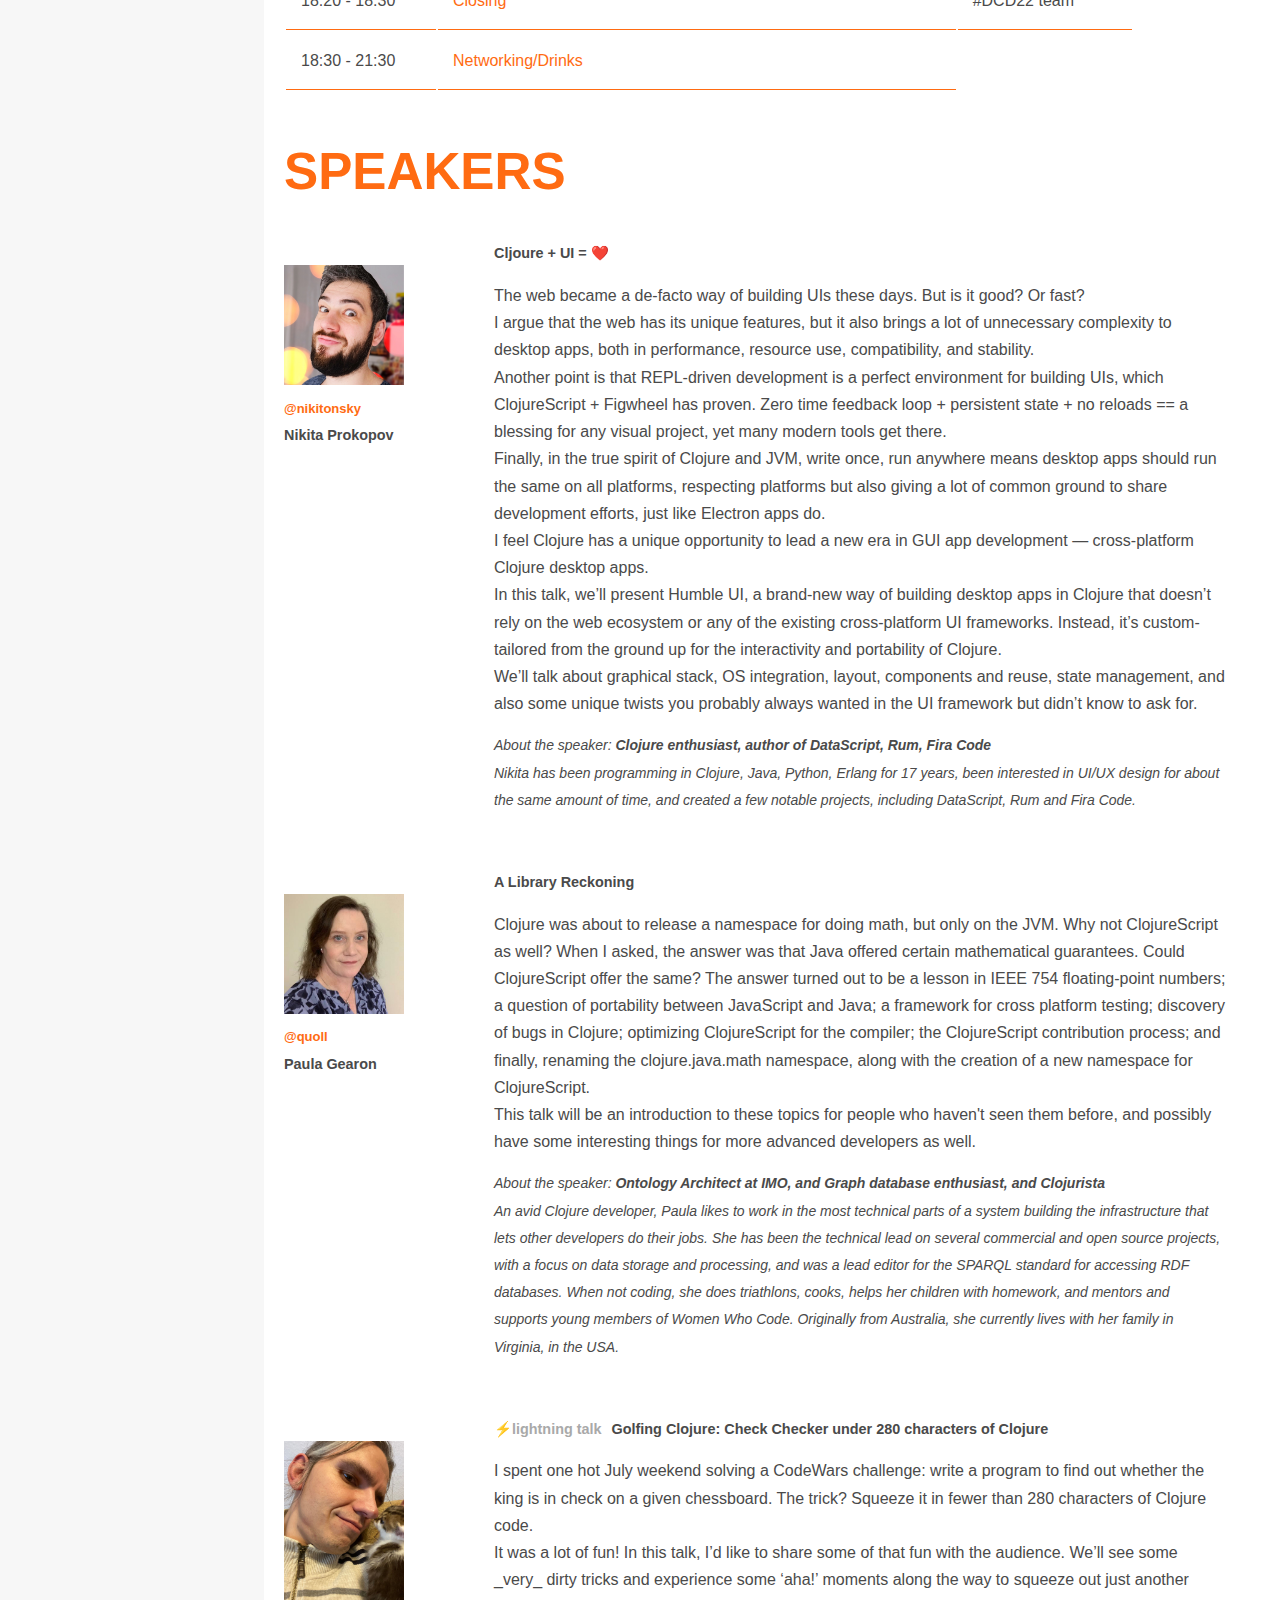
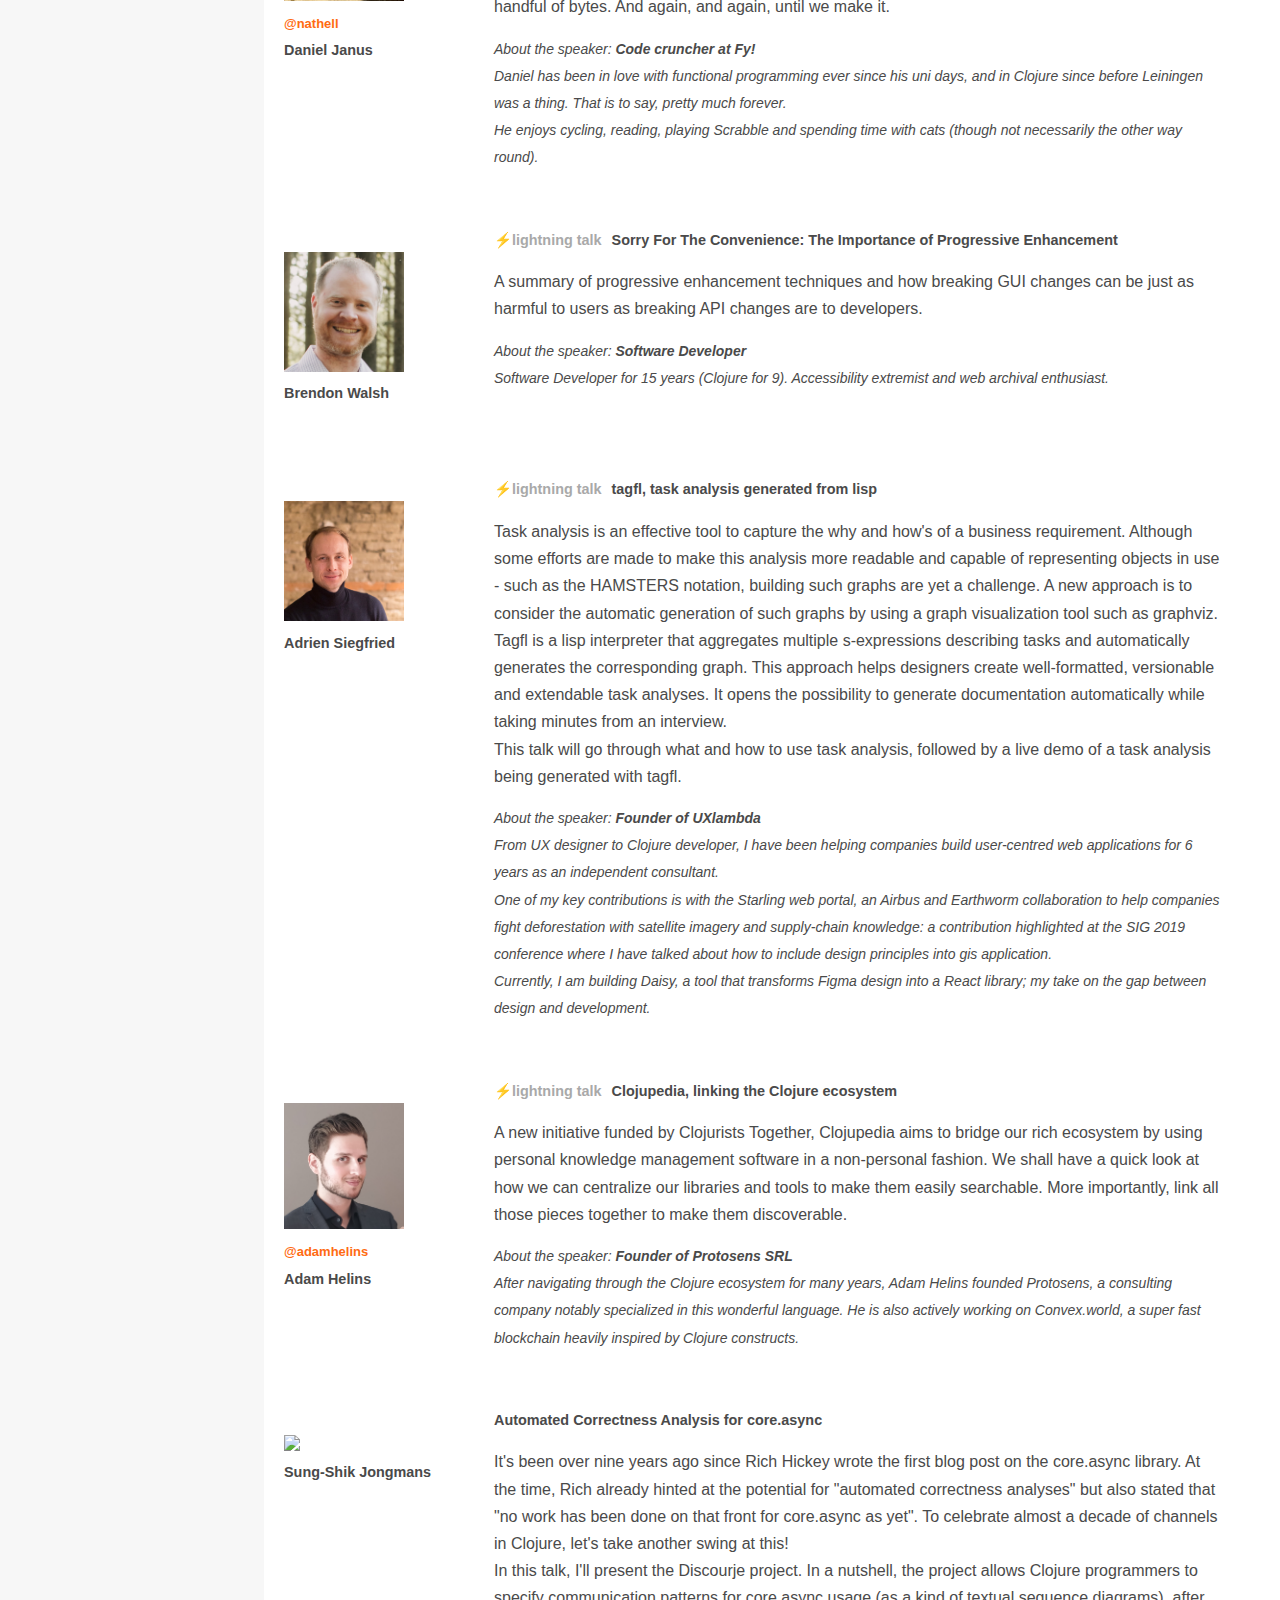
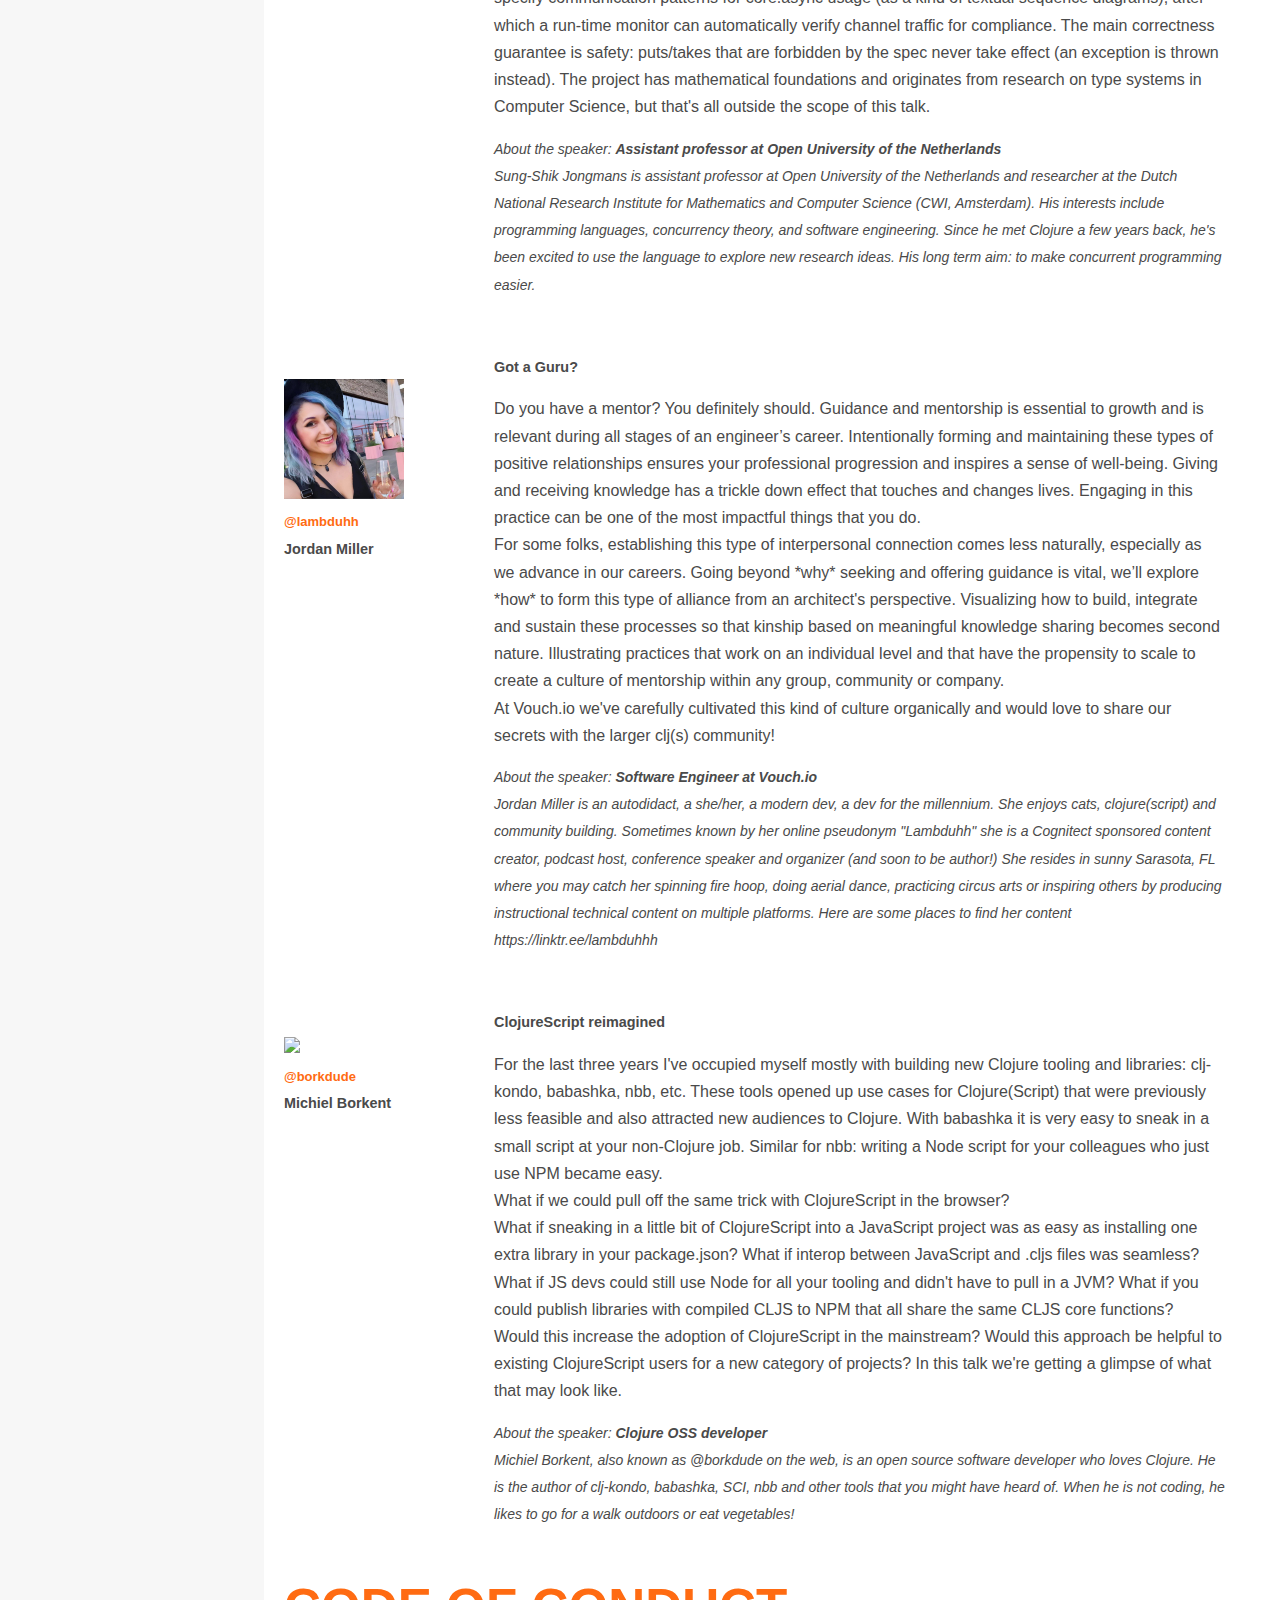
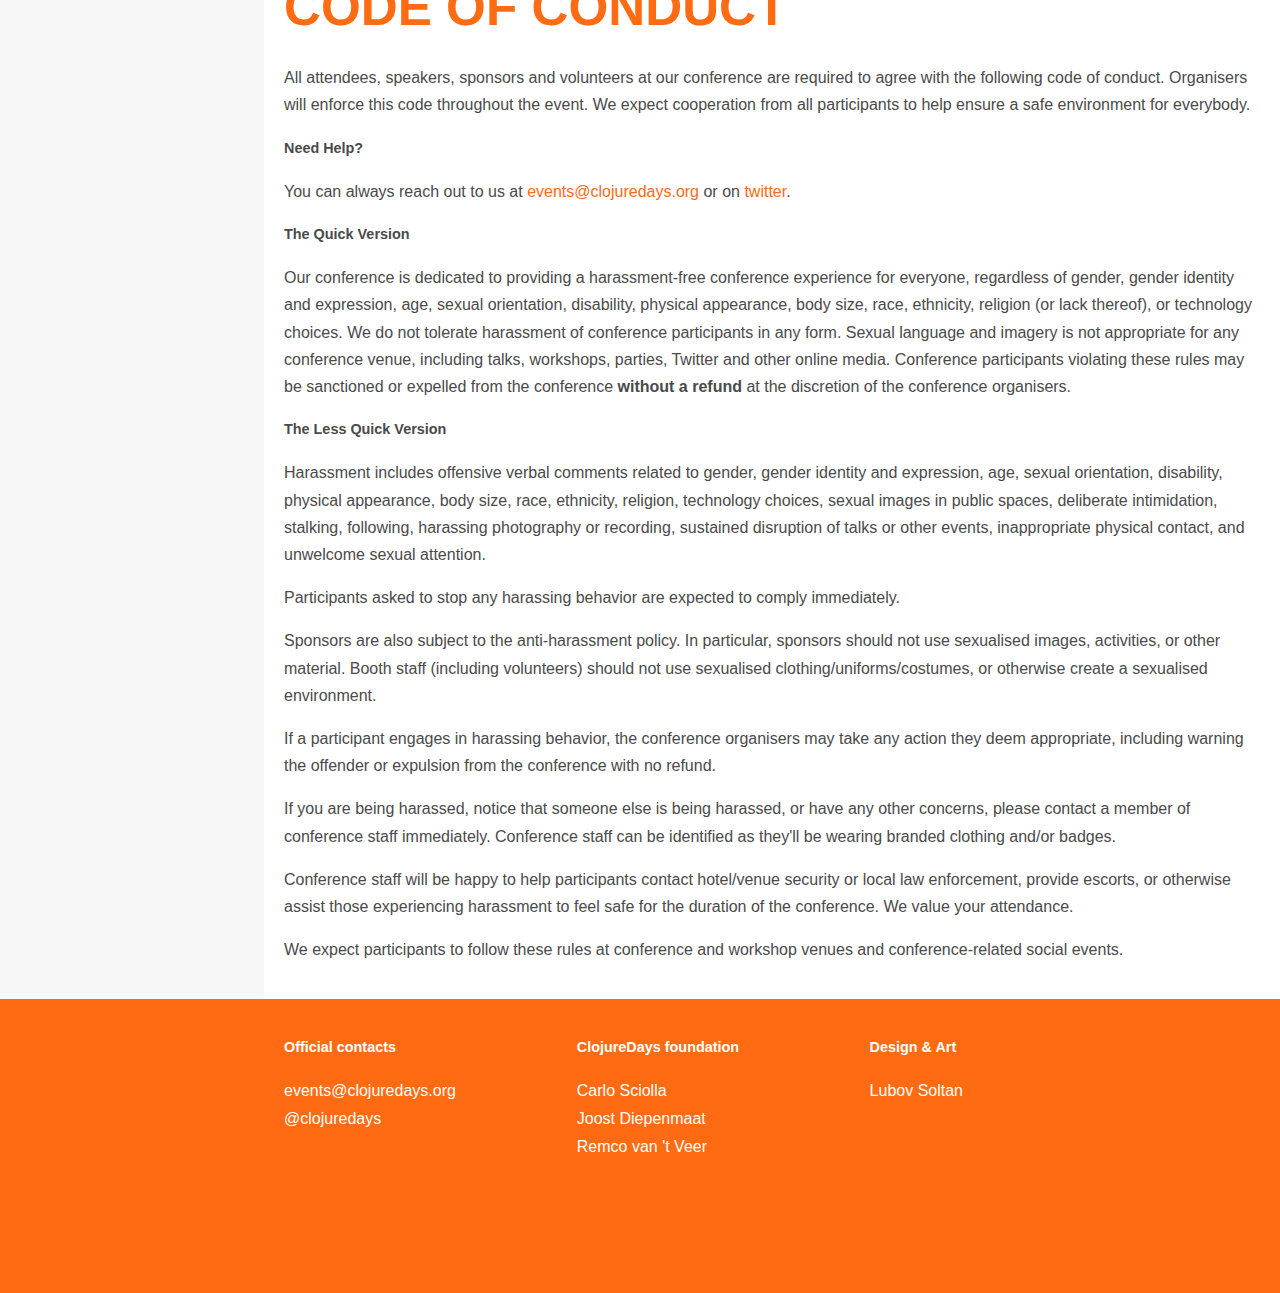
==== commit b98a508b: "deploy: dd5f5c93af01a9e2bddda890d01c2973bdbd9338" ====
--- a/index.html
+++ b/index.html
@@ -1,22 +1,60 @@
 <!DOCTYPE html>
-<html lang="en"><meta charset="utf-8"><meta content="width=device-width, initial-scale=1, maximum-scale=1, user-scalable=no" name="viewport"><meta content="The Annual International Gathering of Clojure Enthusiasts and Practitioners in the Netherlands!" name="description"><title>Dutch Clojure Days 2022</title><meta content="Dutch Clojure Days 2022" property="og:title"><meta content="img/2019/logo.png" property="og:image"><meta content="clojuredays.org" property="og:site_name"><meta content="The Annual International Gathering of Clojure Enthusiasts and Practitioners in the Netherlands!" name="og:description"><link href="https://fontlibrary.org/face/Quicksand:200,300,400,500,700" media="screen" rel="stylesheet" type="text/css"><link href="css/main.css" media="screen" rel="stylesheet" type="text/css"><link href="img/fav.png" rel="icon" sizes="32x32"><link href="img/fav.png" rel="icon" sizes="192x192"><link href="img/fav.png" rel="apple-touch-icon-precomposed"><link href="css/leaflet.css" rel="stylesheet"><div class="site"><div class="wrapper-header"><header class="header"><div class="logo"><img src="img/2019/logo.svg"></div><span class="title">Dutch Clojure Days 2022</span></header></div><div class="wrapper"><aside class="sidebar collapsed" id="sidebar"><a class="item expand-icon" onclick="switchSidebar()">☰</a><a class="item" href="index.html" onclick="collapseSidebar()">Upcoming: DCD2022</a><ul><li><a class="item" href="/#about" onclick="collapseSidebar()">About</a></li><li><a class="item" href="/#date" onclick="collapseSidebar()">When?</a></li><li><a class="item" href="/#date" onclick="collapseSidebar()">Tickets</a></li><li><a class="item" href="/#agenda" onclick="collapseSidebar()">Agenda</a></li><li><a class="item" href="/#sponsors" onclick="collapseSidebar()">Sponsors</a></li><li><a class="item" href="/#behave" onclick="collapseSidebar()">Code of conduct</a></li><li><a class="item" href="/#location" onclick="collapseSidebar()">Where?</a></li></ul><br><a class="item" href="dcd2020.html" onclick="collapseSidebar()">Archive: DCD2020</a><a class="item" href="dcd2019.html" onclick="collapseSidebar()">Archive: DCD2019</a><a class="item" href="dcd2018.html" onclick="collapseSidebar()">Archive: DCD2018</a><a class="item" href="dcd2017.html" onclick="collapseSidebar()">Archive: DCD2017</a><a class="item" href="dcd2016.html" onclick="collapseSidebar()">Archive: DCD2016</a></aside><article class="main"><div id="about"><h2>About DCD 2022</h2><p>The Annual International Gathering of Clojure Enthusiasts and Practitioners in the Netherlands! We welcome you to the 6th edition of our <b>free </b> and non-profit Clojure conference organised by the community, for the community with a full day of amazing talks in a friendly welcoming atmosphere.</p></div><div id="date"><h2>When?</h2><p>Dutch Clojure Days will happen on <b> Saturday, October 29th, 2022</b>.</p></div><div id="location"><h2>Where?</h2><div class="location"><p>Dutch Clojure Days will be hosted by the wonderful people at <a href="https://www.cloudpirates.nl/" target="_blank">Cloud Pirates</a>, in the heart of Amsterdam <a href="https://goo.gl/maps/R8bcfmyeWM1v4v2G9">(Piet Heinkade 217, 1019 HM Amsterdam)</a>.</p><div id="location-map" location="cloudpirates"></div></div></div><div id="tickets"><h2>Tickets</h2><p>The conference is currently sold out, but fear not! As a free event, it often happens that tickets become available later during to cancellations. <a href="https://twitter.com/clojuredays">Stay tuned</a> for updates!</p><p>In the meanwhile you can always join the waitlist so you can get in as soon as a spot frees up.</p><div id="eventbrite-widget-container-380638669507"></div><button id="eventbrite-widget-modal-trigger-380638669507" type="button">Reserve your spot</button></div><div id="cfp"><h2>Call for Proposals</h2><p>Our CFP is open until August 15th, 2022.</p><p>You can submit your proposal at <a href="https://sessionize.com/dutch-clojure-days-2022/">Sessionize</a>.</p><p>We look forward to receive your groudbreaking, breathtaking, parenssurfing proposals on topics such as (but not limited to) real-world experiences and lessons learned from putting your clojure(script) applications to production, fancy new library tool that just landed on the clojure planet, etc. Be creative!</p></div><div id="sponsors"><h2>Sponsors</h2><div class="sponsors"><p>DCD is a free event that is made possible thanks to our amazing sponsors and volunteers.</p><h3 class="package">Partner</h3><a class="sponsor platinum" href="https://www.brightmotive.com/company/careers/" target="_blank"><img src="img/2022/sponsors/brightmotive.svg"></a><h3 class="package">Sponsor</h3><a class="sponsor regular" href="https://www.eerlijkewoz.nl/" target="_blank"><img src="img/2022/sponsors/eerlijkewoz.svg"></a><a class="sponsor regular" href="https://adgoji.bamboohr.com/jobs/" target="_blank"><img src="img/2022/sponsors/adgoji.png"></a><a class="sponsor regular" href="https://www.metosin.fi/en/" target="_blank"><img src="img/2022/sponsors/metosin.svg"></a><a class="sponsor regular" href="https://juxt.pro" target="_blank"><img src="img/2022/sponsors/juxt.svg"></a><a class="sponsor regular" href="https://freshcodeit.com/services/clojure-development-company" target="_blank"><img src="img/2022/sponsors/freshcode.svg"></a><a class="sponsor regular" href="https://flexiana.com/" target="_blank"><img src="img/2022/sponsors/flexiana.png"></a><h3 class="package">Friends and family</h3><a class="sponsor regular" href="https://www.cloudpirates.nl/" target="_blank"><img src="img/2022/sponsors/cloudpirates.png"></a></div></div><div id="agenda"><h2>Agenda</h2><p>The agenda below is just an indication as <a href="https://sessionize.com/dutch-clojure-days-2022/">our CfP is still ongoing!</a></p><div class="agenda"><table cell-spacing="0"><tbody><tr><td class="time"><p class="start">8:30</p><p class="end">9:15</p></td><td col-span="2"><a href="#Reception">Reception</a></td></tr><tr><td class="time"><p class="start">9:15</p><p class="end">9:30</p></td><td col-span="1"><a href="#Opening">Opening</a></td><td>#DCD22 team</td></tr><tr><td class="time"><p class="start">9:30</p><p class="end">10:15</p></td><td col-span="1"><a href="#Cljoure + UI = ❤️">Cljoure + UI = ❤️</a></td><td>Nikita Prokopov</td></tr><tr><td class="time"><p class="start">10:25</p><p class="end">11:10</p></td><td col-span="1"><a href="#TBD">TBD</a></td><td>TBD</td></tr><tr><td class="time"><p class="start">11:20</p><p class="end">12:05</p></td><td col-span="1"><a href="#TBD">TBD</a></td><td>TBD</td></tr><tr><td class="time"><p class="start">12:05</p><p class="end">13:20</p></td><td col-span="2"><a href="#Lunch">Lunch</a></td></tr><tr><td class="time"></td><td col-span="2"><a href="#Lightning Talks">Lightning Talks</a></td></tr><tr><td class="time"><p class="start">14:15</p><p class="end">14:30</p></td><td col-span="1"><a href="#TBD">TBD</a></td><td>TBD</td></tr><tr><td class="time"><p class="start">14:30</p><p class="end">14:45</p></td><td col-span="1"><a href="#TBD">TBD</a></td><td>TBD</td></tr><tr><td class="time"><p class="start">14:45</p><p class="end">15:00</p></td><td col-span="1"><a href="#TBD">TBD</a></td><td>TBD</td></tr><tr><td class="time"><p class="start">15:00</p><p class="end">15:15</p></td><td col-span="1"><a href="#TBD">TBD</a></td><td>TBD</td></tr><tr><td class="time"><p class="start">15:15</p><p class="end">15:45</p></td><td col-span="2"><a href="#Coffee break">Coffee break</a></td></tr><tr><td class="time"><p class="start">15:45</p><p class="end">16:30</p></td><td col-span="1"><a href="#TBD">TBD</a></td><td>TBD</td></tr><tr><td class="time"><p class="start">16:40</p><p class="end">17:25</p></td><td col-span="1"><a href="#TBD">TBD</a></td><td>TBD</td></tr><tr><td class="time"><p class="start">17:35</p><p class="end">18:20</p></td><td col-span="1"><a href="#ClojureScript reimagined">ClojureScript reimagined</a></td><td>Michiel Borkent</td></tr><tr><td class="time"><p class="start">18:20</p><p class="end">18:30</p></td><td col-span="1"><a href="#Closing">Closing</a></td><td>#DCD22 team</td></tr><tr><td class="time"><p class="start">18:30</p><p class="end">21:30</p></td><td col-span="2"><a href="#Networking/Drinks">Networking/Drinks</a></td></tr></tbody></table></div></div><div id="speakers"><h2>Speakers</h2><div class="speakers"><div class="speaker"><div class="name"><img src="img/speakers/tonsky.jpg"><a class="twitter-link" href="https://twitter.com/nikitonsky" target="_blank"><span class="twitter-handle">@nikitonsky</span></a><h3>Nikita Prokopov</h3></div><div class="info"><h3 class="title" id="Cljoure + UI = ❤️">Cljoure + UI = ❤️</h3><div class="description">The web became a de-facto way of building UIs these days. But is it good? Or fast?
-
+<html lang="en"><meta charset="utf-8"><meta content="width=device-width, initial-scale=1, maximum-scale=1, user-scalable=no" name="viewport"><meta content="The Annual International Gathering of Clojure Enthusiasts and Practitioners in the Netherlands!" name="description"><title>Dutch Clojure Days 2022</title><meta content="Dutch Clojure Days 2022" property="og:title"><meta content="img/2019/logo.png" property="og:image"><meta content="clojuredays.org" property="og:site_name"><meta content="The Annual International Gathering of Clojure Enthusiasts and Practitioners in the Netherlands!" name="og:description"><link href="https://fontlibrary.org/face/Quicksand:200,300,400,500,700" media="screen" rel="stylesheet" type="text/css"><link href="css/main.css" media="screen" rel="stylesheet" type="text/css"><link href="img/fav.png" rel="icon" sizes="32x32"><link href="img/fav.png" rel="icon" sizes="192x192"><link href="img/fav.png" rel="apple-touch-icon-precomposed"><link href="css/leaflet.css" rel="stylesheet"><div class="site"><div class="wrapper-header"><header class="header"><div class="logo"><img src="img/2019/logo.svg"></div><span class="title">Dutch Clojure Days 2022</span></header></div><div class="wrapper"><aside class="sidebar collapsed" id="sidebar"><a class="item expand-icon" onclick="switchSidebar()">☰</a><a class="item" href="index.html" onclick="collapseSidebar()">Upcoming: DCD2022</a><ul><li><a class="item" href="/#about" onclick="collapseSidebar()">About</a></li><li><a class="item" href="/#date" onclick="collapseSidebar()">When?</a></li><li><a class="item" href="/#date" onclick="collapseSidebar()">Tickets</a></li><li><a class="item" href="/#agenda" onclick="collapseSidebar()">Agenda</a></li><li><a class="item" href="/#sponsors" onclick="collapseSidebar()">Sponsors</a></li><li><a class="item" href="/#behave" onclick="collapseSidebar()">Code of conduct</a></li><li><a class="item" href="/#location" onclick="collapseSidebar()">Where?</a></li></ul><br><a class="item" href="dcd2020.html" onclick="collapseSidebar()">Archive: DCD2020</a><a class="item" href="dcd2019.html" onclick="collapseSidebar()">Archive: DCD2019</a><a class="item" href="dcd2018.html" onclick="collapseSidebar()">Archive: DCD2018</a><a class="item" href="dcd2017.html" onclick="collapseSidebar()">Archive: DCD2017</a><a class="item" href="dcd2016.html" onclick="collapseSidebar()">Archive: DCD2016</a></aside><article class="main"><div id="about"><h2>About DCD 2022</h2><p>The Annual International Gathering of Clojure Enthusiasts and Practitioners in the Netherlands! We welcome you to the 6th edition of our <b>free </b> and non-profit Clojure conference organised by the community, for the community with a full day of amazing talks in a friendly welcoming atmosphere.</p></div><div id="date"><h2>When?</h2><p>Dutch Clojure Days will happen on <b> Saturday, October 29th, 2022</b>.</p></div><div id="location"><h2>Where?</h2><div class="location"><p>Dutch Clojure Days will be hosted by the wonderful people at <a href="https://www.cloudpirates.nl/" target="_blank">Cloud Pirates</a>, in the heart of Amsterdam <a href="https://goo.gl/maps/R8bcfmyeWM1v4v2G9">(Piet Heinkade 217, 1019 HM Amsterdam)</a>.</p><div id="location-map" location="cloudpirates"></div></div></div><div id="tickets"><h2>Tickets</h2><p>The conference is currently sold out, but fear not! As a free event, it often happens that tickets become available later during to cancellations. <a href="https://twitter.com/clojuredays">Stay tuned</a> for updates!</p><p>In the meanwhile you can always join the waitlist so you can get in as soon as a spot frees up.</p><div id="eventbrite-widget-container-380638669507"></div><button id="eventbrite-widget-modal-trigger-380638669507" type="button">Reserve your spot</button></div><div id="cfp"><h2>Call for Proposals</h2><p>Our CFP is open until August 15th, 2022.</p><p>You can submit your proposal at <a href="https://sessionize.com/dutch-clojure-days-2022/">Sessionize</a>.</p><p>We look forward to receive your groudbreaking, breathtaking, parenssurfing proposals on topics such as (but not limited to) real-world experiences and lessons learned from putting your clojure(script) applications to production, fancy new library tool that just landed on the clojure planet, etc. Be creative!</p></div><div id="sponsors"><h2>Sponsors</h2><div class="sponsors"><p>DCD is a free event that is made possible thanks to our amazing sponsors and volunteers.</p><h3 class="package">Partner</h3><a class="sponsor platinum" href="https://www.brightmotive.com/company/careers/" target="_blank"><img src="img/2022/sponsors/brightmotive.svg"></a><h3 class="package">Sponsor</h3><a class="sponsor regular" href="https://www.eerlijkewoz.nl/" target="_blank"><img src="img/2022/sponsors/eerlijkewoz.svg"></a><a class="sponsor regular" href="https://adgoji.bamboohr.com/jobs/" target="_blank"><img src="img/2022/sponsors/adgoji.png"></a><a class="sponsor regular" href="https://www.metosin.fi/en/" target="_blank"><img src="img/2022/sponsors/metosin.svg"></a><a class="sponsor regular" href="https://juxt.pro" target="_blank"><img src="img/2022/sponsors/juxt.svg"></a><a class="sponsor regular" href="https://freshcodeit.com/services/clojure-development-company" target="_blank"><img src="img/2022/sponsors/freshcode.svg"></a><a class="sponsor regular" href="https://flexiana.com/" target="_blank"><img src="img/2022/sponsors/flexiana.png"></a><h3 class="package">Friends and family</h3><a class="sponsor regular" href="https://www.cloudpirates.nl/" target="_blank"><img src="img/2022/sponsors/cloudpirates.png"></a></div></div><div id="agenda"><h2>Agenda</h2><div class="agenda"><table cell-spacing="0"><tbody><tr><td class="time"><p class="start">8:30</p><p class="end">9:15</p></td><td col-span="2"><a href="#Reception">Reception</a></td></tr><tr><td class="time"><p class="start">9:15</p><p class="end">9:30</p></td><td col-span="1"><a href="#Opening">Opening</a></td><td>#DCD22 team</td></tr><tr><td class="time"><p class="start">9:30</p><p class="end">10:15</p></td><td col-span="1"><a href="#Cljoure + UI = ❤️">Cljoure + UI = ❤️</a></td><td>Nikita Prokopov</td></tr><tr><td class="time"><p class="start">10:25</p><p class="end">11:10</p></td><td col-span="1"><a href="#A Library Reckoning">A Library Reckoning</a></td><td>Paula Gearon</td></tr><tr><td class="time"><p class="start">12:05</p><p class="end">14:15</p></td><td col-span="2"><a href="#Lunch">Lunch</a></td></tr><tr><td class="time"></td><td col-span="2"><a href="#Lightning Talks">Lightning Talks</a></td></tr><tr><td class="time"><p class="start">14:15</p><p class="end">14:30</p></td><td col-span="1"><a href="#Golfing Clojure: Check Checker under 280 characters of Clojure">Golfing Clojure: Check Checker under 280 characters of Clojure</a></td><td>Daniel Janus</td></tr><tr><td class="time"><p class="start">14:30</p><p class="end">14:45</p></td><td col-span="1"><a href="#Sorry For The Convenience: The Importance of Progressive Enhancement">Sorry For The Convenience: The Importance of Progressive Enhancement</a></td><td>Brendon Walsh</td></tr><tr><td class="time"><p class="start">14:45</p><p class="end">15:00</p></td><td col-span="1"><a href="#tagfl, task analysis generated from lisp">tagfl, task analysis generated from lisp</a></td><td>Adrien Siegfried</td></tr><tr><td class="time"><p class="start">15:00</p><p class="end">15:15</p></td><td col-span="1"><a href="#Clojupedia, linking the Clojure ecosystem">Clojupedia, linking the Clojure ecosystem</a></td><td>Adam Helins</td></tr><tr><td class="time"><p class="start">15:15</p><p class="end">15:45</p></td><td col-span="2"><a href="#Coffee break">Coffee break</a></td></tr><tr><td class="time"><p class="start">15:45</p><p class="end">16:30</p></td><td col-span="1"><a href="#Automated Correctness Analysis for core.async">Automated Correctness Analysis for core.async</a></td><td>Sung-Shik Jongmans</td></tr><tr><td class="time"><p class="start">16:40</p><p class="end">17:25</p></td><td col-span="1"><a href="#Got a Guru?">Got a Guru?</a></td><td>Jordan Miller</td></tr><tr><td class="time"><p class="start">17:35</p><p class="end">18:20</p></td><td col-span="1"><a href="#ClojureScript reimagined">ClojureScript reimagined</a></td><td>Michiel Borkent</td></tr><tr><td class="time"><p class="start">18:20</p><p class="end">18:30</p></td><td col-span="1"><a href="#Closing">Closing</a></td><td>#DCD22 team</td></tr><tr><td class="time"><p class="start">18:30</p><p class="end">21:30</p></td><td col-span="2"><a href="#Networking/Drinks">Networking/Drinks</a></td></tr></tbody></table></div></div><div id="speakers"><h2>Speakers</h2><div class="speakers"><div class="speaker"><div class="name"><img src="img/speakers/tonsky.jpg"><a class="twitter-link" href="https://twitter.com/nikitonsky" target="_blank"><span class="twitter-handle">@nikitonsky</span></a><h3>Nikita Prokopov</h3></div><div class="info"><h3 class="title" id="Cljoure + UI = ❤️">Cljoure + UI = ❤️</h3><div class="description">The web became a de-facto way of building UIs these days. But is it good? Or fast?
+<br />
 I argue that the web has its unique features, but it also brings a lot of unnecessary complexity to desktop apps, both in performance, resource use, compatibility, and stability.
-
+<br />
 Another point is that REPL-driven development is a perfect environment for building UIs, which ClojureScript + Figwheel has proven. Zero time feedback loop + persistent state + no reloads == a blessing for any visual project, yet many modern tools get there.
-
+<br />
 Finally, in the true spirit of Clojure and JVM, write once, run anywhere means desktop apps should run the same on all platforms, respecting platforms but also giving a lot of common ground to share development efforts, just like Electron apps do.
-
+<br />
 I feel Clojure has a unique opportunity to lead a new era in GUI app development — cross-platform Clojure desktop apps.
-
+<br />
 In this talk, we’ll present Humble UI, a brand-new way of building desktop apps in Clojure that doesn’t rely on the web ecosystem or any of the existing cross-platform UI frameworks. Instead, it’s custom-tailored from the ground up for the interactivity and portability of Clojure.
-
-We’ll talk about graphical stack, OS integration, layout, components and reuse, state management, and also some unique twists you probably always wanted in the UI framework but didn’t know to ask for.</div><div class="bio">About the speaker: Clojure enthusiast, author of DataScript, Rum, Fira Code
-
-Nikita has been programming in Clojure, Java, Python, Erlang for 17 years, been interested in UI/UX design for about the same amount of time, and created a few notable projects, including DataScript, Rum and Fira Code.</div></div></div><div class="speaker"><div class="name"><img src="img/speakers/../fav.png"><a class="twitter-link" href="https://twitter.com/clojuredays" target="_blank"><span class="twitter-handle">@clojuredays</span></a></div><div class="info"><h3 class="title" id="TBD">TBD</h3><div class="description"><a href="https://sessionize.com/dutch-clojure-days-2022/">Our CfP is open, submit your talk!</a></div></div></div><div class="speaker"><div class="name"><img src="img/speakers/borkdude.jpg"><a class="twitter-link" href="https://twitter.com/borkdude" target="_blank"><span class="twitter-handle">@borkdude</span></a><h3>Michiel Borkent</h3></div><div class="info"><h3 class="title" id="ClojureScript reimagined">ClojureScript reimagined</h3><div class="description">For the last three years I've occupied myself mostly with building new Clojure tooling and libraries: clj-kondo, babashka, nbb, etc. These tools opened up use cases for Clojure(Script) that were previously less feasible and also attracted new audiences to Clojure. With babashka it is very easy to sneak in a small script at your non-Clojure job. Similar for nbb: writing a Node script for your colleagues who just use NPM became easy.
+<br />
+We’ll talk about graphical stack, OS integration, layout, components and reuse, state management, and also some unique twists you probably always wanted in the UI framework but didn’t know to ask for.</div><div class="bio">About the speaker: <b>Clojure enthusiast, author of DataScript, Rum, Fira Code</b>
+<br />
+Nikita has been programming in Clojure, Java, Python, Erlang for 17 years, been interested in UI/UX design for about the same amount of time, and created a few notable projects, including DataScript, Rum and Fira Code.</div></div></div><div class="speaker"><div class="name"><img src="img/speakers/gearon.jpg"><a class="twitter-link" href="https://twitter.com/quoll" target="_blank"><span class="twitter-handle">@quoll</span></a><h3>Paula Gearon</h3></div><div class="info"><h3 class="title" id="A Library Reckoning">A Library Reckoning</h3><div class="description">Clojure was about to release a namespace for doing math, but only on the JVM. Why not ClojureScript as well? When I asked, the answer was that Java offered certain mathematical guarantees. Could ClojureScript offer the same?
+The answer turned out to be a lesson in IEEE 754 floating-point numbers; a question of portability between JavaScript and Java; a framework for cross platform testing; discovery of bugs in Clojure; optimizing ClojureScript for the compiler; the ClojureScript contribution process; and finally, renaming the clojure.java.math namespace, along with the creation of a new namespace for ClojureScript.
+<br />
+This talk will be an introduction to these topics for people who haven't seen them before, and possibly have some interesting things for more advanced developers as well.</div><div class="bio">About the speaker: <b>Ontology Architect at IMO, and Graph database enthusiast, and Clojurista</b>
+<br />
+An avid Clojure developer, Paula likes to work in the most technical parts of a system building the infrastructure that lets other developers do their jobs. She has been the technical lead on several commercial and open source projects, with a focus on data storage and processing, and was a lead editor for the SPARQL standard for accessing RDF databases. When not coding, she does triathlons, cooks, helps her children with homework, and mentors and supports young members of Women Who Code. Originally from Australia, she currently lives with her family in Virginia, in the USA.</div></div></div><div class="speaker"><div class="name"><img src="img/speakers/djanus.jpg"><a class="twitter-link" href="https://twitter.com/nathell" target="_blank"><span class="twitter-handle">@nathell</span></a><h3>Daniel Janus</h3></div><div class="info"><h3 class="title" id="Golfing Clojure: Check Checker under 280 characters of Clojure"><span class="lightning">lightning talk</span>Golfing Clojure: Check Checker under 280 characters of Clojure</h3><div class="description">I spent one hot July weekend solving a CodeWars challenge: write a program to find out whether the king is in check on a given chessboard. The trick? Squeeze it in fewer than 280 characters of Clojure code.
+<br />
+It was a lot of fun! In this talk, I’d like to share some of that fun with the audience. We’ll see some _very_ dirty tricks and experience some ‘aha!’ moments along the way to squeeze out just another handful of bytes. And again, and again, until we make it.</div><div class="bio">About the speaker: <b>Code cruncher at Fy!</b>
+<br />
+Daniel has been in love with functional programming ever since his uni days, and in Clojure since before Leiningen was a thing. That is to say, pretty much forever.
+<br />
+He enjoys cycling, reading, playing Scrabble and spending time with cats (though not necessarily the other way round).</div></div></div><div class="speaker"><div class="name"><img src="img/speakers/bwalsh.png"><h3>Brendon Walsh</h3></div><div class="info"><h3 class="title" id="Sorry For The Convenience: The Importance of Progressive Enhancement"><span class="lightning">lightning talk</span>Sorry For The Convenience: The Importance of Progressive Enhancement</h3><div class="description">A summary of progressive enhancement techniques and how breaking GUI changes can be just as harmful to users as breaking API changes are to developers.</div><div class="bio">About the speaker: <b>Software Developer</b>
+<br />
+Software Developer for 15 years (Clojure for 9). Accessibility extremist and web archival enthusiast.</div></div></div><div class="speaker"><div class="name"><img src="img/speakers/asiegfried.jpg"><h3>Adrien Siegfried</h3></div><div class="info"><h3 class="title" id="tagfl, task analysis generated from lisp"><span class="lightning">lightning talk</span>tagfl, task analysis generated from lisp</h3><div class="description">Task analysis is an effective tool to capture the why and how's of a business requirement. Although some efforts are made to make this analysis more readable and capable of representing objects in use - such as the HAMSTERS notation, building such graphs are yet a challenge. A new approach is to consider the automatic generation of such graphs by using a graph visualization tool such as graphviz.
+<br />
+Tagfl is a lisp interpreter that aggregates multiple s-expressions describing tasks and automatically generates the corresponding graph. This approach helps designers create well-formatted, versionable and extendable task analyses.
+It opens the possibility to generate documentation automatically while taking minutes from an interview.
+<br />
+This talk will go through what and how to use task analysis, followed by a live demo of a task analysis being generated with tagfl.</div><div class="bio">About the speaker: <b>Founder of UXlambda</b>
+<br/>
+From UX designer to Clojure developer, I have been helping companies build user-centred web applications for 6 years as an independent consultant.
+<br />
+One of my key contributions is with the Starling web portal, an Airbus and Earthworm collaboration to help companies fight deforestation with satellite imagery and supply-chain knowledge: a contribution highlighted at the SIG 2019 conference where I have talked about how to include design principles into gis application.
+<br />
+Currently, I am building Daisy, a tool that transforms Figma design into a React library; my take on the gap between design and development.</div></div></div><div class="speaker"><div class="name"><img src="img/speakers/ahelins.png"><a class="twitter-link" href="https://twitter.com/adamhelins" target="_blank"><span class="twitter-handle">@adamhelins</span></a><h3>Adam Helins</h3></div><div class="info"><h3 class="title" id="Clojupedia, linking the Clojure ecosystem"><span class="lightning">lightning talk</span>Clojupedia, linking the Clojure ecosystem</h3><div class="description">A new initiative funded by Clojurists Together, Clojupedia aims to bridge our rich ecosystem by using personal knowledge management software in a non-personal fashion. We shall have a quick look at how we can centralize our libraries and tools to make them easily searchable. More importantly, link all those pieces together to make them discoverable.</div><div class="bio">About the speaker: <b>Founder of Protosens SRL</b>
+<br/>
+After navigating through the Clojure ecosystem for many years, Adam Helins founded Protosens, a consulting company notably specialized in this wonderful language. He is also actively working on Convex.world, a super fast blockchain heavily inspired by Clojure constructs.</div></div></div><div class="speaker"><div class="name"><img src="img/speakers/../fav.png"><h3>Sung-Shik Jongmans</h3></div><div class="info"><h3 class="title" id="Automated Correctness Analysis for core.async">Automated Correctness Analysis for core.async</h3><div class="description">It's been over nine years ago since Rich Hickey wrote the first blog post on the core.async library. At the time, Rich already hinted at the potential for "automated correctness analyses" but also stated that "no work has been done on that front for core.async as yet". To celebrate almost a decade of channels in Clojure, let's take another swing at this!
+<br />
+In this talk, I'll present the Discourje project. In a nutshell, the project allows Clojure programmers to specify communication patterns for core.async usage (as a kind of textual sequence diagrams), after which a run-time monitor can automatically verify channel traffic for compliance. The main correctness guarantee is safety: puts/takes that are forbidden by the spec never take effect (an exception is thrown instead). The project has mathematical foundations and originates from research on type systems in Computer Science, but that's all outside the scope of this talk.</div><div class="bio">About the speaker: <b>Assistant professor at Open University of the Netherlands</b>
+<br/>
+Sung-Shik Jongmans is assistant professor at Open University of the Netherlands and researcher at the Dutch National Research Institute for Mathematics and Computer Science (CWI, Amsterdam). His interests include programming languages, concurrency theory, and software engineering. Since he met Clojure a few years back, he's been excited to use the language to explore new research ideas. His long term aim: to make concurrent programming easier.</div></div></div><div class="speaker"><div class="name"><img src="img/speakers/jmiller.jpg"><a class="twitter-link" href="https://twitter.com/lambduhh" target="_blank"><span class="twitter-handle">@lambduhh</span></a><h3>Jordan Miller</h3></div><div class="info"><h3 class="title" id="Got a Guru?">Got a Guru?</h3><div class="description">Do you have a mentor? You definitely should. Guidance and mentorship is essential to growth and is relevant during all stages of an engineer’s career. Intentionally forming and maintaining these types of positive relationships ensures your professional progression and inspires a sense of well-being. Giving and receiving knowledge has a trickle down effect that touches and changes lives. Engaging in this practice can be one of the most impactful things that you do.
+<br />
+For some folks, establishing this type of interpersonal connection comes less naturally, especially as we advance in our careers. Going beyond *why* seeking and offering guidance is vital, we’ll explore *how* to form this type of alliance from an architect's perspective. Visualizing how to build, integrate and sustain these processes so that kinship based on meaningful knowledge sharing becomes second nature. Illustrating practices that work on an individual level and that have the propensity to scale to create a culture of mentorship within any group, community or company.
+<br />
+At Vouch.io we've carefully cultivated this kind of culture organically and would love to share our secrets with the larger clj(s) community!</div><div class="bio">About the speaker: <b>Software Engineer at Vouch.io</b>
+<br />
+Jordan Miller is an autodidact, a she/her, a modern dev, a dev for the millennium. She enjoys cats, clojure(script) and community building. Sometimes known by her online pseudonym "Lambduhh" she is a Cognitect sponsored content creator, podcast host, conference speaker and organizer (and soon to be author!) She resides in sunny Sarasota, FL where you may catch her spinning fire hoop, doing aerial dance, practicing circus arts or inspiring others by producing instructional technical content on multiple platforms. Here are some places to find her content https://linktr.ee/lambduhhh</div></div></div><div class="speaker"><div class="name"><img src="img/speakers/borkdude.jpg"><a class="twitter-link" href="https://twitter.com/borkdude" target="_blank"><span class="twitter-handle">@borkdude</span></a><h3>Michiel Borkent</h3></div><div class="info"><h3 class="title" id="ClojureScript reimagined">ClojureScript reimagined</h3><div class="description">For the last three years I've occupied myself mostly with building new Clojure tooling and libraries: clj-kondo, babashka, nbb, etc. These tools opened up use cases for Clojure(Script) that were previously less feasible and also attracted new audiences to Clojure. With babashka it is very easy to sneak in a small script at your non-Clojure job. Similar for nbb: writing a Node script for your colleagues who just use NPM became easy.
 <br />
 What if we could pull off the same trick with ClojureScript in the browser?
 <br />
 What if sneaking in a little bit of ClojureScript into a JavaScript project was as easy as installing one extra library in your package.json? What if interop between JavaScript and .cljs files was seamless? What if JS devs could still use Node for all your tooling and didn't have to pull in a JVM? What if you could publish libraries with compiled CLJS to NPM that all share the same CLJS core functions?
 <br />
-Would this increase the adoption of ClojureScript in the mainstream? Would this approach be helpful to existing ClojureScript users for a new category of projects? In this talk we're getting a glimpse of what that may look like.</div><div class="bio">About the speaker: Michiel Borkent, also known as @borkdude on the web, is an open source software developer who loves Clojure. He is the author of clj-kondo, babashka, SCI, nbb and other tools that you might have heard of. When he is not coding, he likes to go for a walk outdoors or eat vegetables!</div></div></div></div></div><div id="behave"><h2>Code of Conduct</h2><div><p>All attendees, speakers, sponsors and volunteers at our conference are required to agree with the following code of conduct. Organisers will enforce this code throughout the event. We expect cooperation from all participants to help ensure a safe environment for everybody.</p><h3>Need Help?</h3><p>You can always reach out to us at <a href="mailto:events@clojuredays.org">events@clojuredays.org</a> or on <a href="https://twitter.com/clojuredays">twitter</a>.</p><h3>The Quick Version</h3><p>Our conference is dedicated to providing a harassment-free conference experience for everyone, regardless of gender, gender identity and expression, age, sexual orientation, disability, physical appearance, body size, race, ethnicity, religion (or lack thereof), or technology choices. We do not tolerate harassment of conference participants in any form. Sexual language and imagery is not appropriate for any conference venue, including talks, workshops, parties, Twitter and other online media. Conference participants violating these rules may be sanctioned or expelled from the conference  <strong>without a refund</strong> at the discretion of the conference organisers.</p><h3>The Less Quick Version</h3><p>Harassment includes offensive verbal comments related to gender, gender identity and expression, age, sexual orientation, disability, physical appearance, body size, race, ethnicity, religion, technology choices, sexual images in public spaces, deliberate intimidation, stalking, following, harassing photography or recording, sustained disruption of talks or other events, inappropriate physical contact, and unwelcome sexual attention.</p><p>Participants asked to stop any harassing behavior are expected to comply immediately.</p><p>Sponsors are also subject to the anti-harassment policy. In particular, sponsors should not use sexualised images, activities, or other material. Booth staff (including volunteers) should not use sexualised clothing/uniforms/costumes, or otherwise create a sexualised environment.</p><p>If a participant engages in harassing behavior, the conference organisers may take any action they deem appropriate, including warning the offender or expulsion from the conference with no refund.</p><p>If you are being harassed, notice that someone else is being harassed, or have any other concerns, please contact a member of conference staff immediately. Conference staff can be identified as they'll be wearing branded clothing and/or badges.</p><p>Conference staff will be happy to help participants contact hotel/venue security or local law enforcement, provide escorts, or otherwise assist those experiencing harassment to feel safe for the duration of the conference. We value your attendance.</p><p>We expect participants to follow these rules at conference and workshop venues and conference-related social events.</p></div></div></article></div><footer class="footer"><aside class="sidebar"></aside><article class="main"><div class="col"><h3>Official contacts</h3><span class="email-info"><a href="mailto:events@clojuredays.org">events@clojuredays.org</a></span><span class="org-info"><a href="https://twitter.com/clojuredays">@clojuredays</a></span></div><div class="col"><h3>ClojureDays foundation</h3><span><div><span class="org-info"><a href="https://twitter.com/skuro" target="_blank">Carlo Sciolla</a></span><span class="org-info"><a href="https://jomco.nl/" target="_blank">Joost Diepenmaat</a></span><span class="org-info"><a href="https://jomco.nl/" target="_blank">Remco van 't Veer</a></span></div></span></div><div class="col"><h3>Design & Art</h3><span><a href="http://lubovsoltan.com/" target="_blank">Lubov Soltan</a></span></div></article></footer></div><script src="js/leaflet.js" type="text/javascript"></script><script src="js/main.js" type="text/javascript"></script><script src="js/eb_widgets.js" type="text/javascript"></script><script src="js/eventbright.js" type="text/javascript"></script><script async="async" src="https://www.googletagmanager.com/gtag/js?id=UA-87614066-1" type="text/javascript"></script><script src="js/gtag.js"></script></html>+Would this increase the adoption of ClojureScript in the mainstream? Would this approach be helpful to existing ClojureScript users for a new category of projects? In this talk we're getting a glimpse of what that may look like.</div><div class="bio">About the speaker: <b>Clojure OSS developer</b>
+<br/>
+Michiel Borkent, also known as @borkdude on the web, is an open source software developer who loves Clojure. He is the author of clj-kondo, babashka, SCI, nbb and other tools that you might have heard of. When he is not coding, he likes to go for a walk outdoors or eat vegetables!</div></div></div></div></div><div id="behave"><h2>Code of Conduct</h2><div><p>All attendees, speakers, sponsors and volunteers at our conference are required to agree with the following code of conduct. Organisers will enforce this code throughout the event. We expect cooperation from all participants to help ensure a safe environment for everybody.</p><h3>Need Help?</h3><p>You can always reach out to us at <a href="mailto:events@clojuredays.org">events@clojuredays.org</a> or on <a href="https://twitter.com/clojuredays">twitter</a>.</p><h3>The Quick Version</h3><p>Our conference is dedicated to providing a harassment-free conference experience for everyone, regardless of gender, gender identity and expression, age, sexual orientation, disability, physical appearance, body size, race, ethnicity, religion (or lack thereof), or technology choices. We do not tolerate harassment of conference participants in any form. Sexual language and imagery is not appropriate for any conference venue, including talks, workshops, parties, Twitter and other online media. Conference participants violating these rules may be sanctioned or expelled from the conference  <strong>without a refund</strong> at the discretion of the conference organisers.</p><h3>The Less Quick Version</h3><p>Harassment includes offensive verbal comments related to gender, gender identity and expression, age, sexual orientation, disability, physical appearance, body size, race, ethnicity, religion, technology choices, sexual images in public spaces, deliberate intimidation, stalking, following, harassing photography or recording, sustained disruption of talks or other events, inappropriate physical contact, and unwelcome sexual attention.</p><p>Participants asked to stop any harassing behavior are expected to comply immediately.</p><p>Sponsors are also subject to the anti-harassment policy. In particular, sponsors should not use sexualised images, activities, or other material. Booth staff (including volunteers) should not use sexualised clothing/uniforms/costumes, or otherwise create a sexualised environment.</p><p>If a participant engages in harassing behavior, the conference organisers may take any action they deem appropriate, including warning the offender or expulsion from the conference with no refund.</p><p>If you are being harassed, notice that someone else is being harassed, or have any other concerns, please contact a member of conference staff immediately. Conference staff can be identified as they'll be wearing branded clothing and/or badges.</p><p>Conference staff will be happy to help participants contact hotel/venue security or local law enforcement, provide escorts, or otherwise assist those experiencing harassment to feel safe for the duration of the conference. We value your attendance.</p><p>We expect participants to follow these rules at conference and workshop venues and conference-related social events.</p></div></div></article></div><footer class="footer"><aside class="sidebar"></aside><article class="main"><div class="col"><h3>Official contacts</h3><span class="email-info"><a href="mailto:events@clojuredays.org">events@clojuredays.org</a></span><span class="org-info"><a href="https://twitter.com/clojuredays">@clojuredays</a></span></div><div class="col"><h3>ClojureDays foundation</h3><span><div><span class="org-info"><a href="https://twitter.com/skuro" target="_blank">Carlo Sciolla</a></span><span class="org-info"><a href="https://jomco.nl/" target="_blank">Joost Diepenmaat</a></span><span class="org-info"><a href="https://jomco.nl/" target="_blank">Remco van 't Veer</a></span></div></span></div><div class="col"><h3>Design & Art</h3><span><a href="http://lubovsoltan.com/" target="_blank">Lubov Soltan</a></span></div></article></footer></div><script src="js/leaflet.js" type="text/javascript"></script><script src="js/main.js" type="text/javascript"></script><script src="js/eb_widgets.js" type="text/javascript"></script><script src="js/eventbright.js" type="text/javascript"></script><script async="async" src="https://www.googletagmanager.com/gtag/js?id=UA-87614066-1" type="text/javascript"></script><script src="js/gtag.js"></script></html>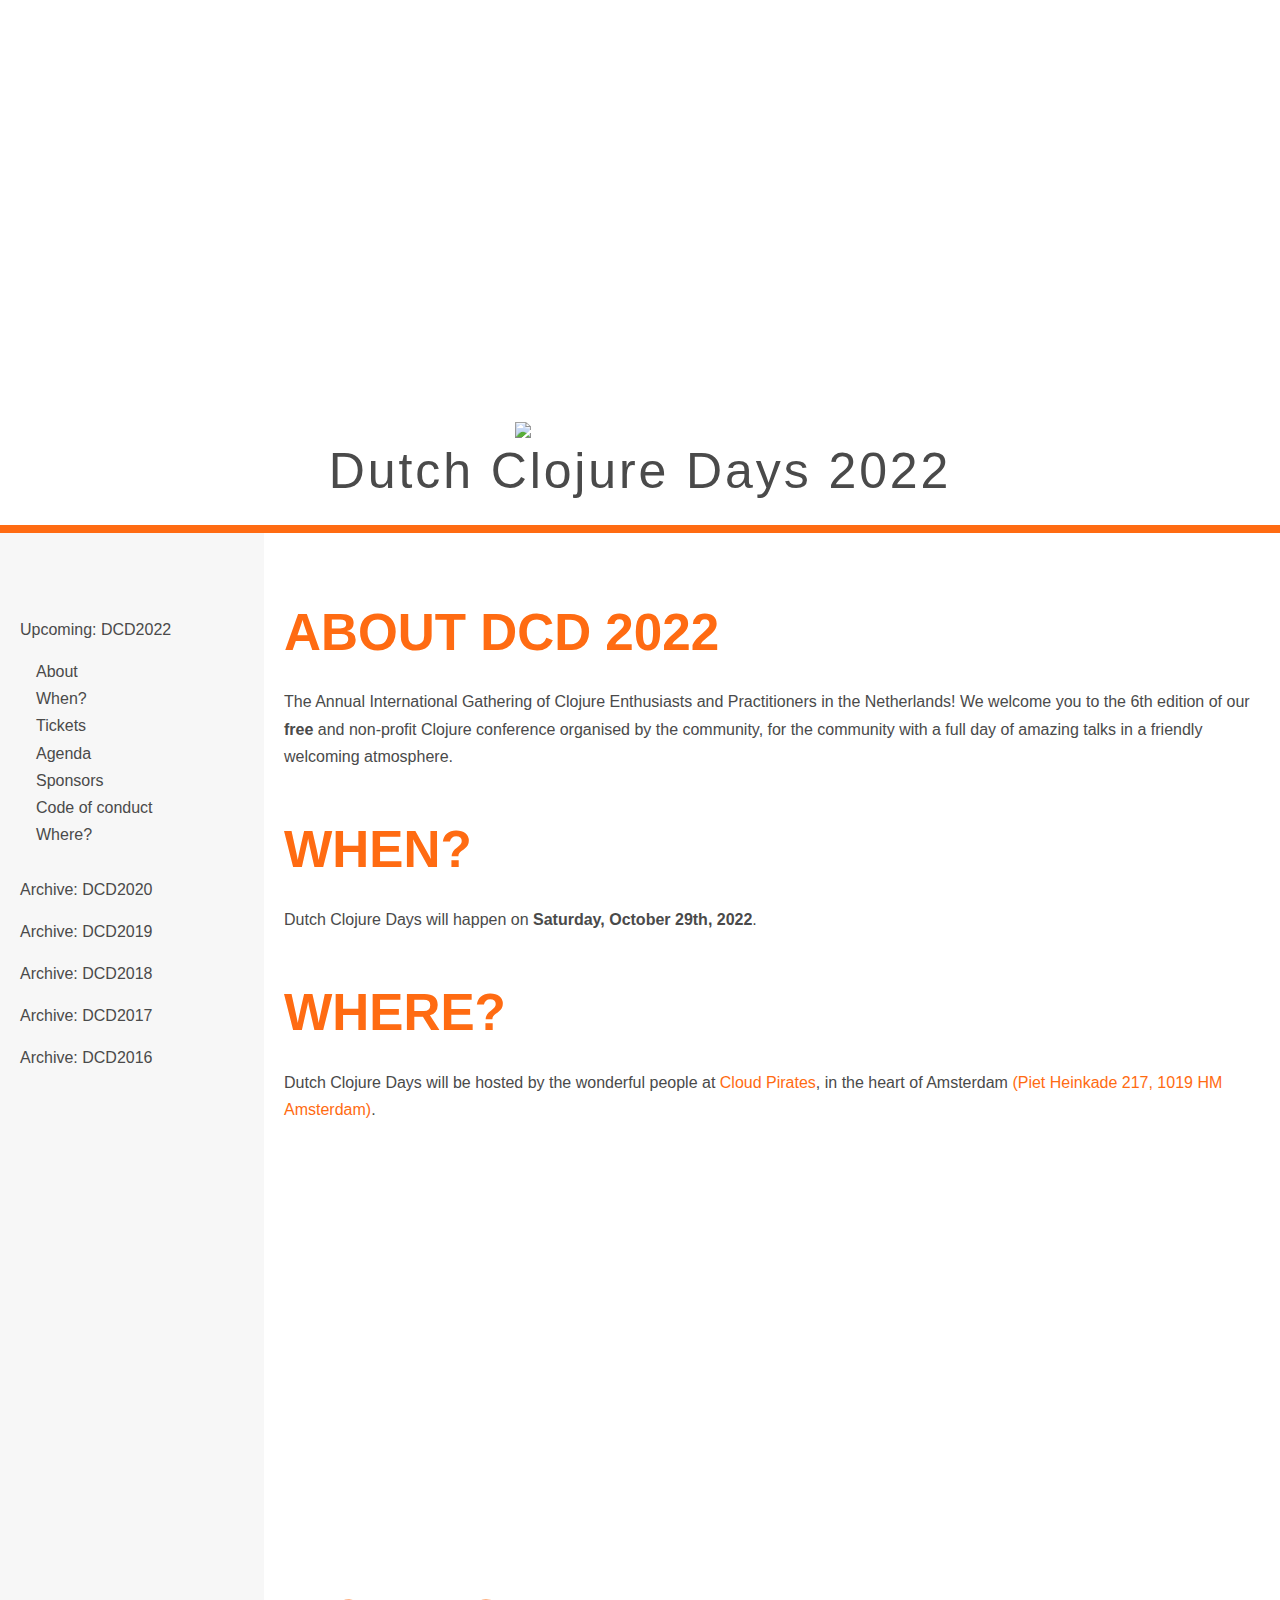
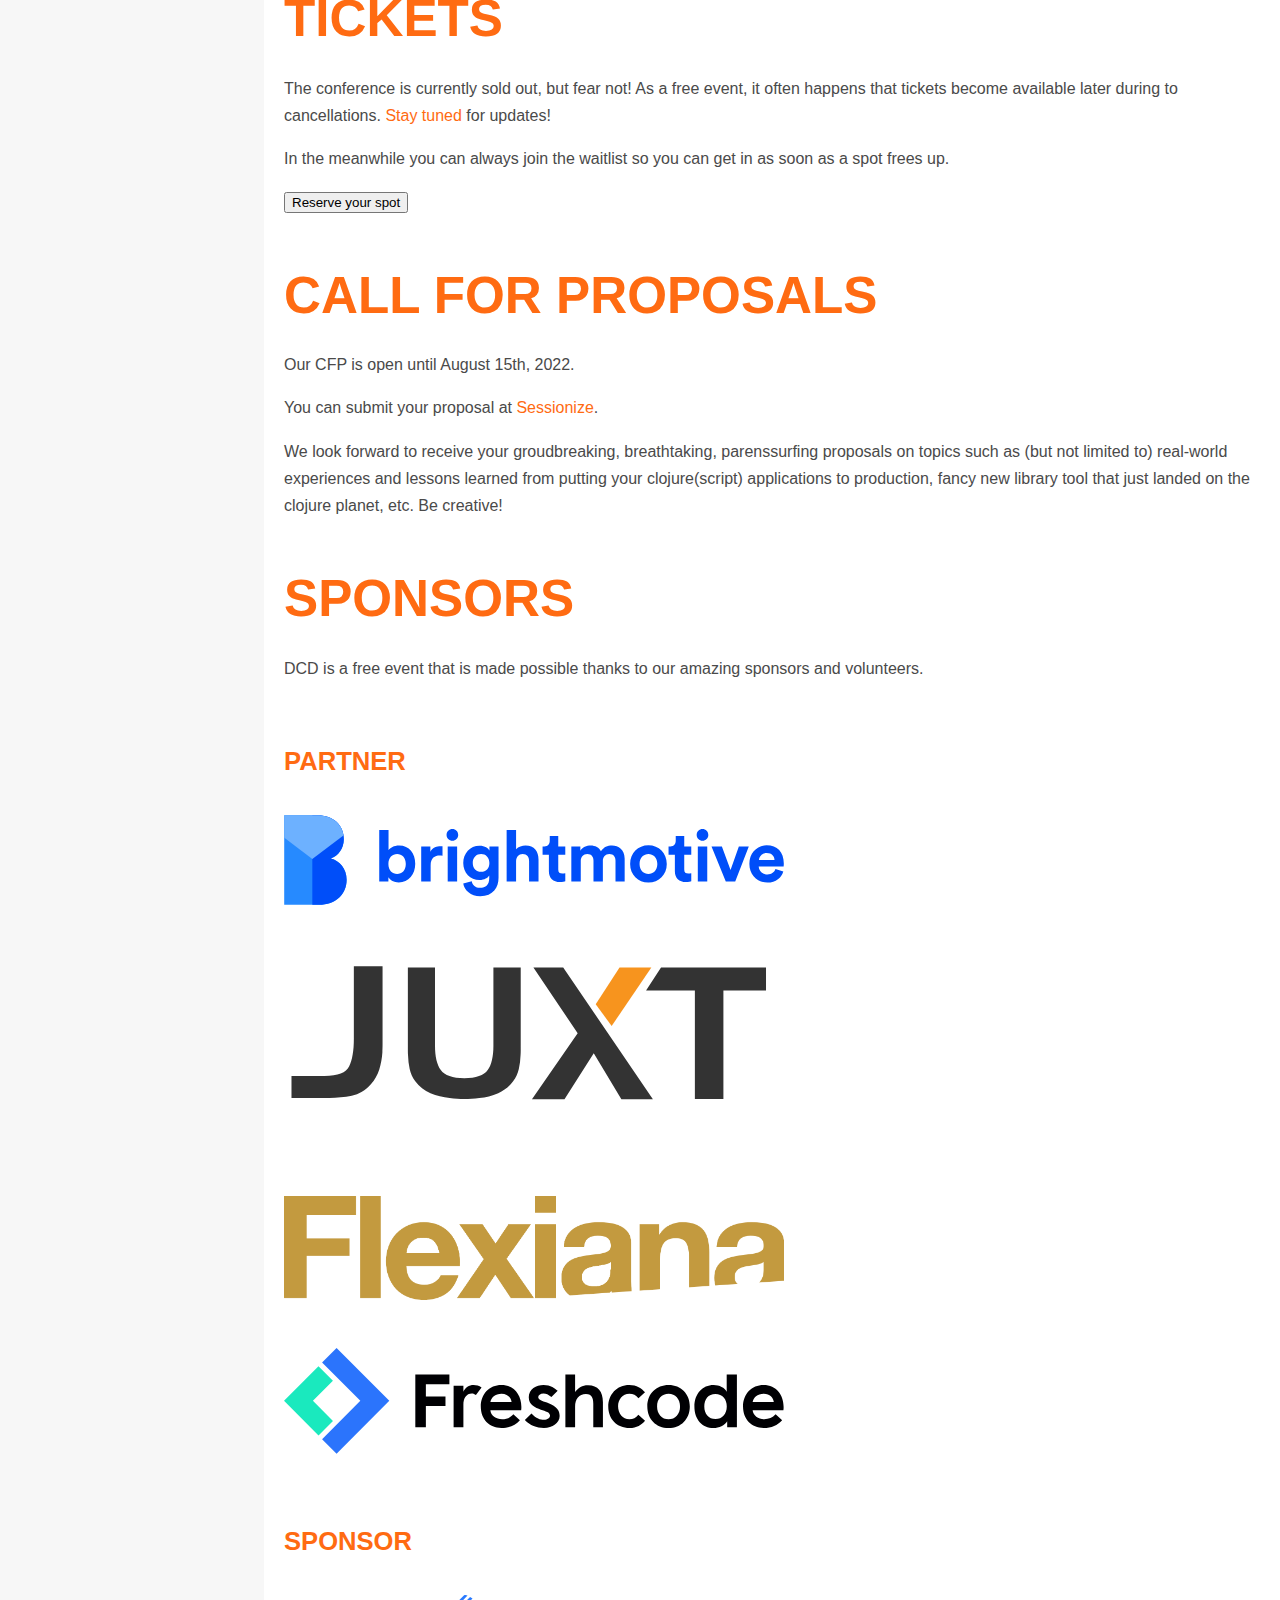
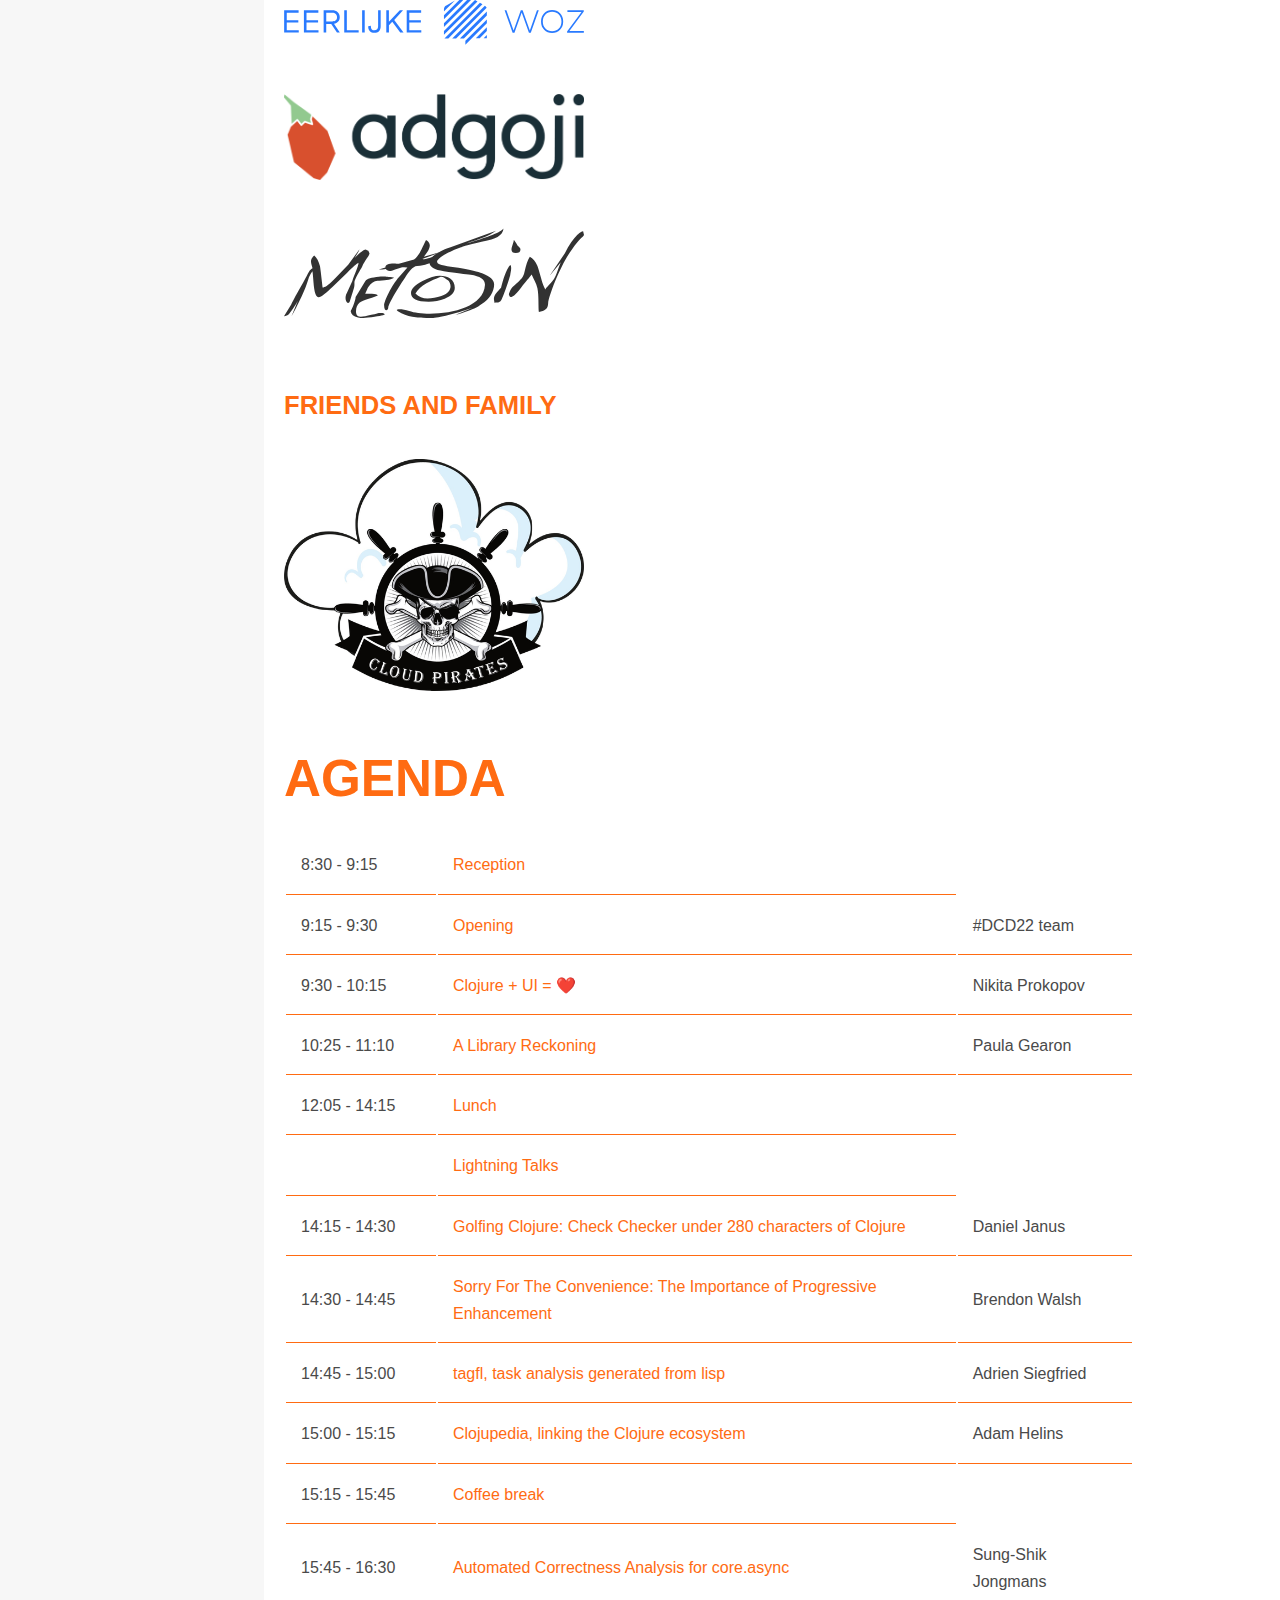
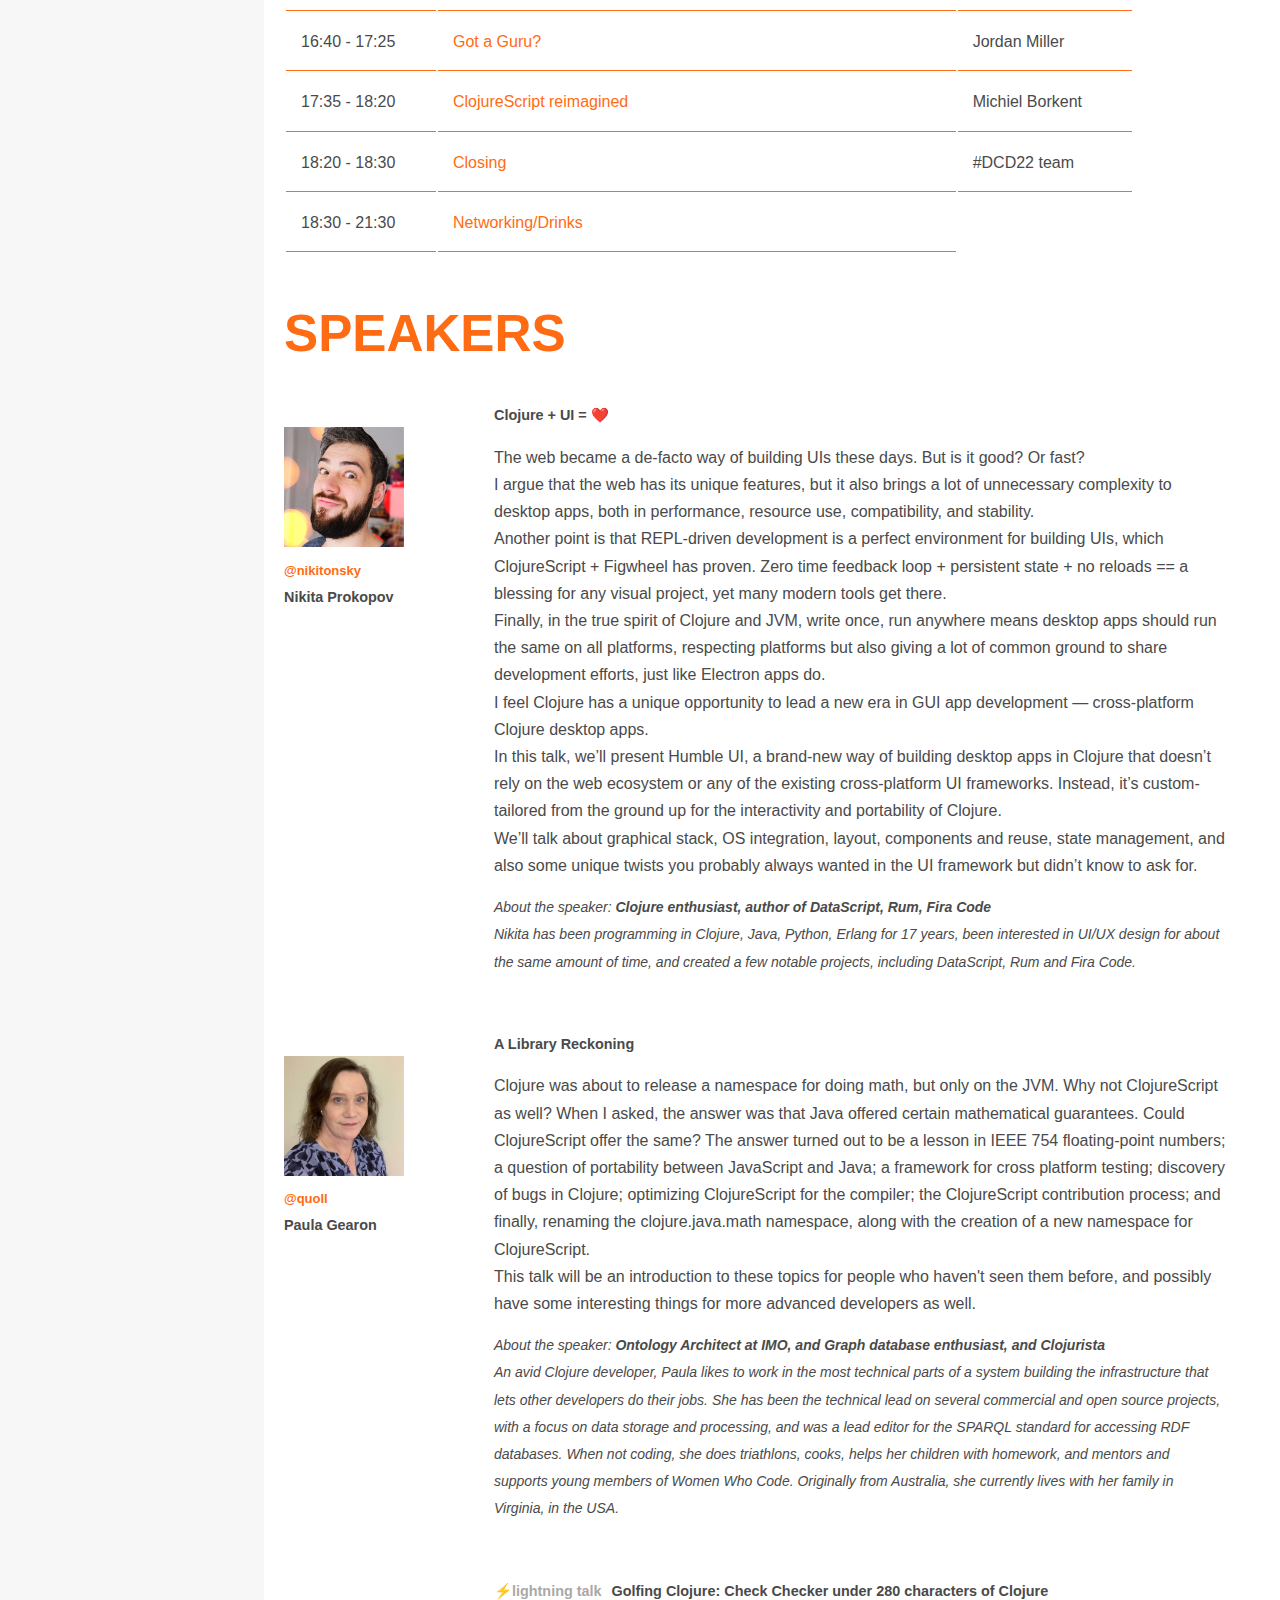
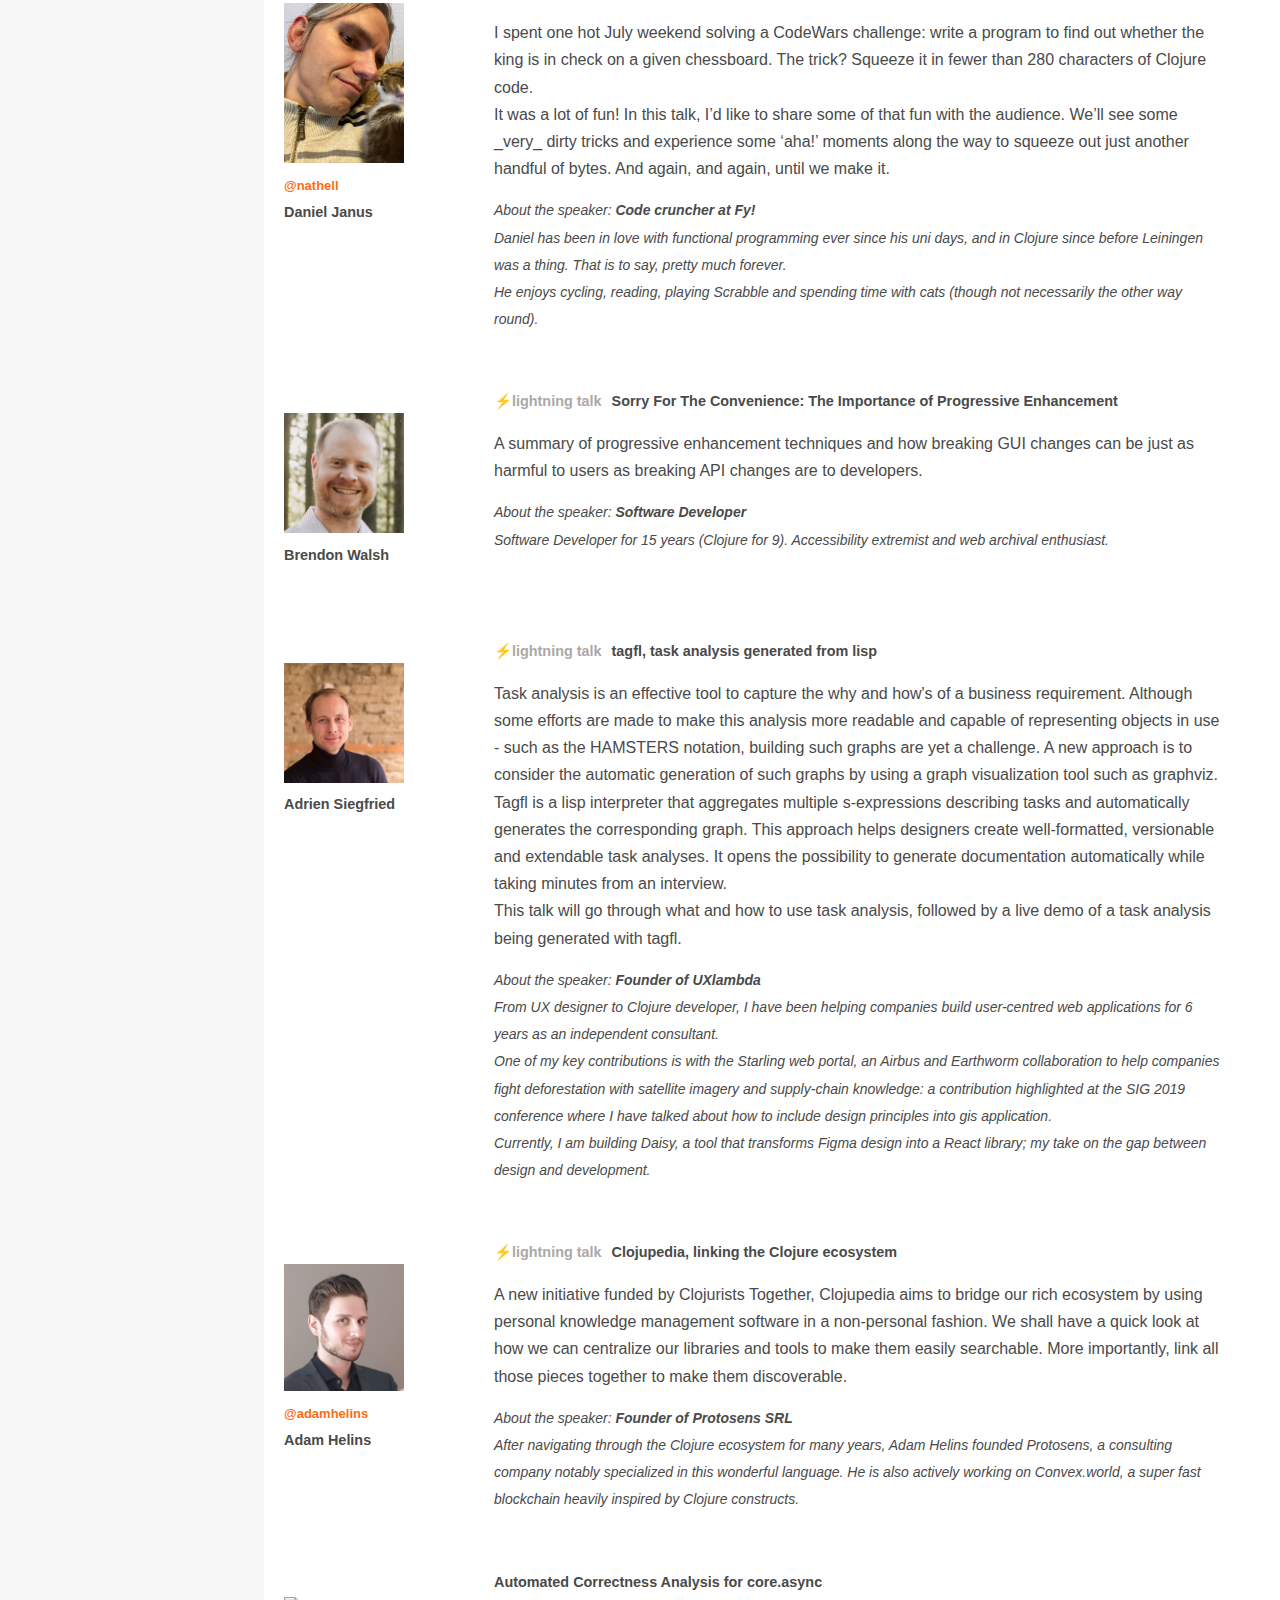
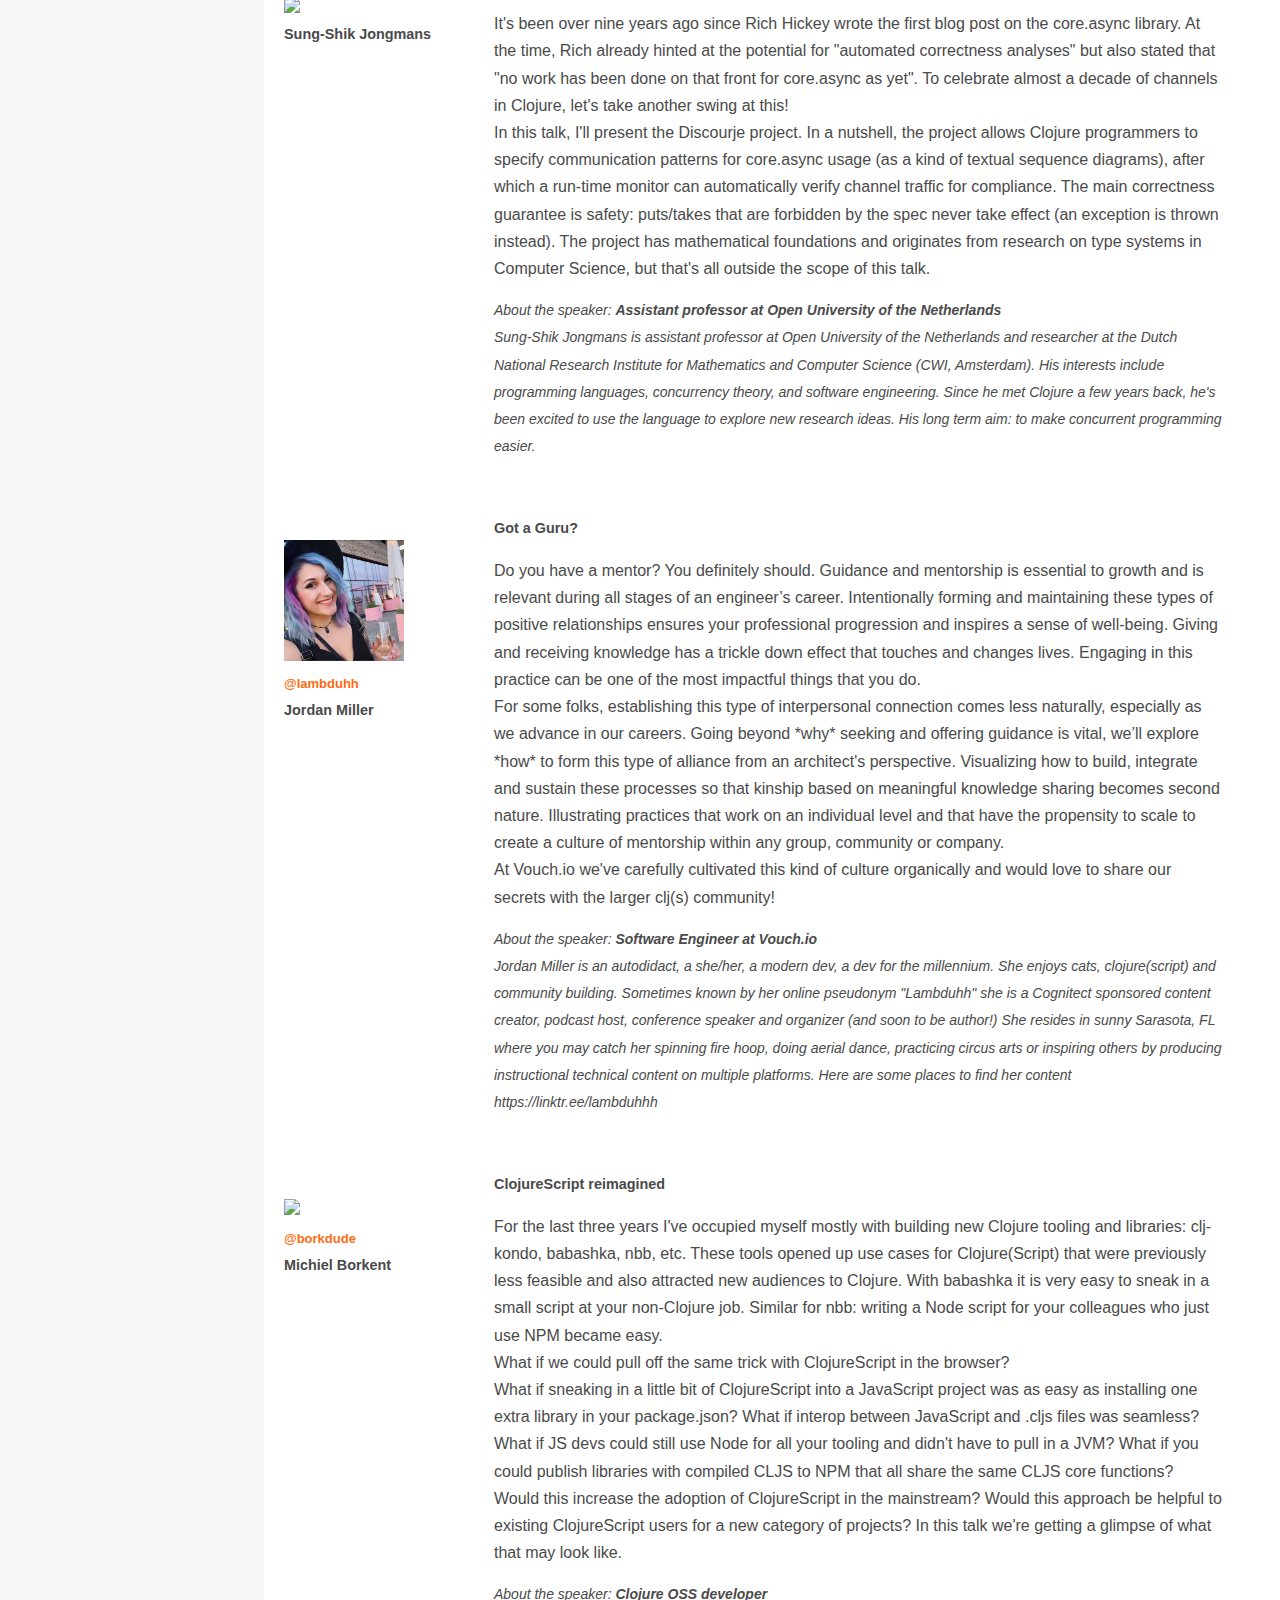
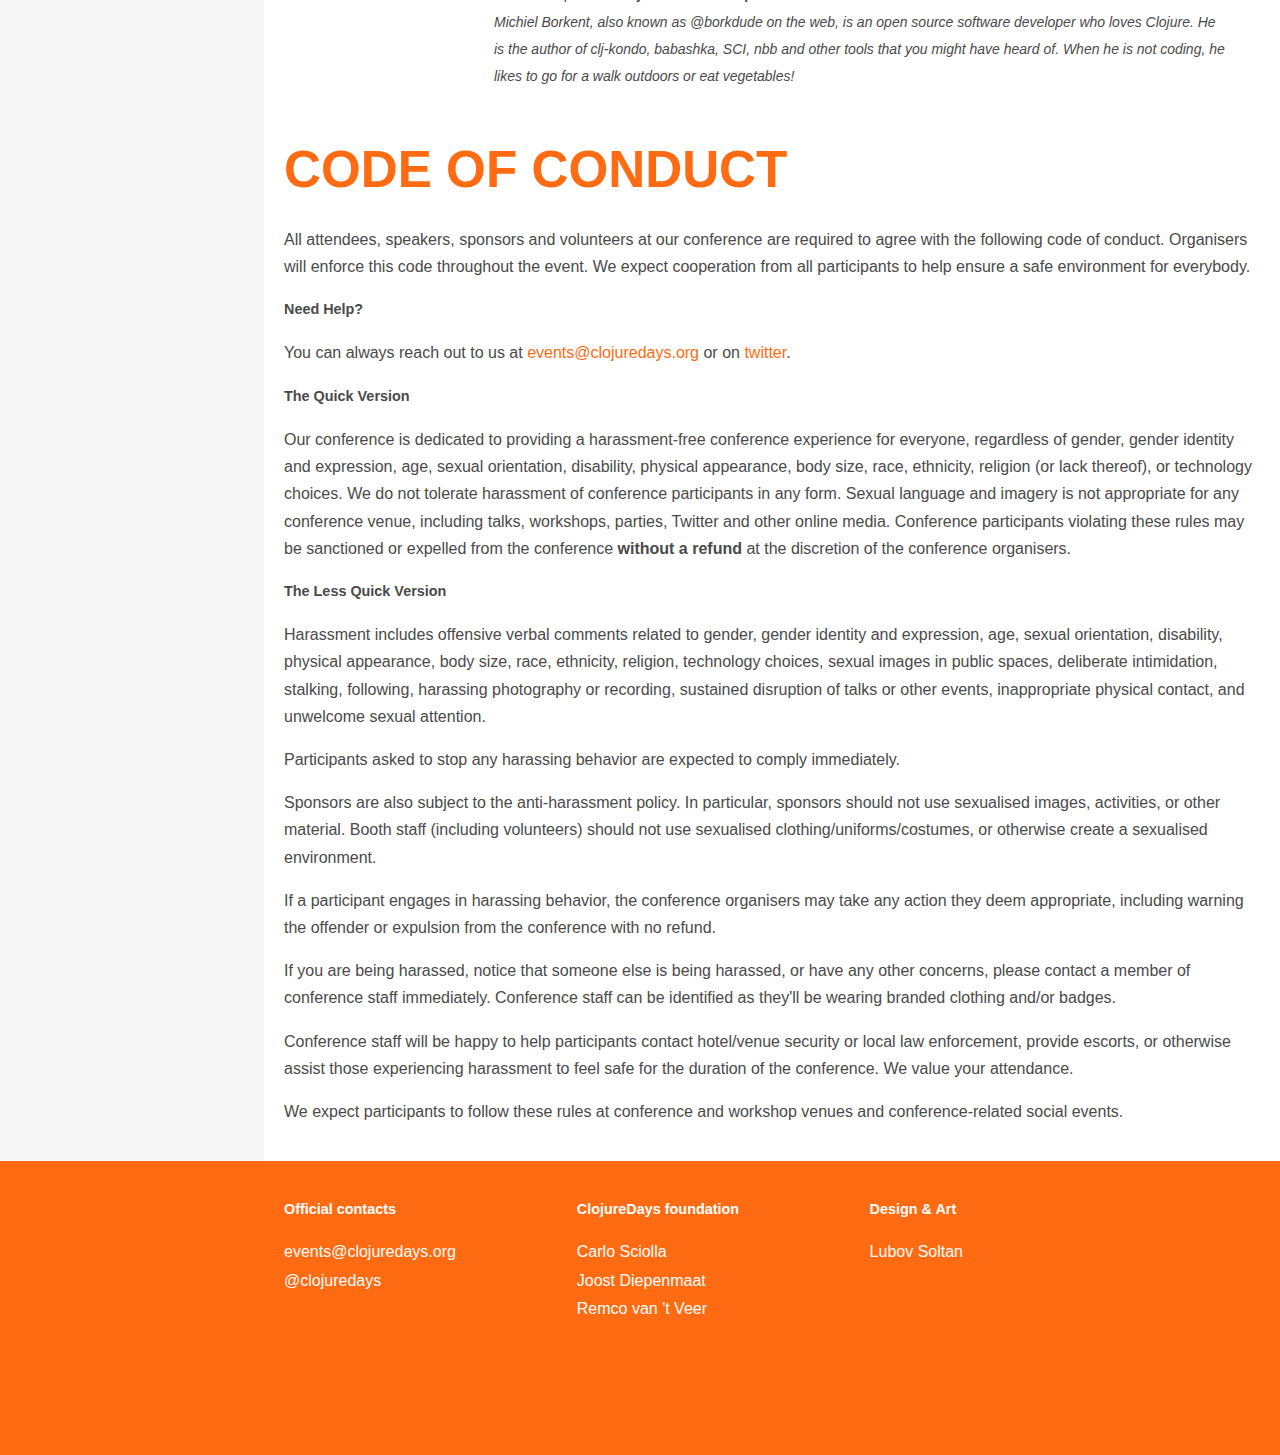
==== commit 6467303b: "deploy: e2c20335085cfcdde20cf22cf485a60594dc9c0c" ====
--- a/index.html
+++ b/index.html
@@ -1,5 +1,5 @@
 <!DOCTYPE html>
-<html lang="en"><meta charset="utf-8"><meta content="width=device-width, initial-scale=1, maximum-scale=1, user-scalable=no" name="viewport"><meta content="The Annual International Gathering of Clojure Enthusiasts and Practitioners in the Netherlands!" name="description"><title>Dutch Clojure Days 2022</title><meta content="Dutch Clojure Days 2022" property="og:title"><meta content="img/2019/logo.png" property="og:image"><meta content="clojuredays.org" property="og:site_name"><meta content="The Annual International Gathering of Clojure Enthusiasts and Practitioners in the Netherlands!" name="og:description"><link href="https://fontlibrary.org/face/Quicksand:200,300,400,500,700" media="screen" rel="stylesheet" type="text/css"><link href="css/main.css" media="screen" rel="stylesheet" type="text/css"><link href="img/fav.png" rel="icon" sizes="32x32"><link href="img/fav.png" rel="icon" sizes="192x192"><link href="img/fav.png" rel="apple-touch-icon-precomposed"><link href="css/leaflet.css" rel="stylesheet"><div class="site"><div class="wrapper-header"><header class="header"><div class="logo"><img src="img/2019/logo.svg"></div><span class="title">Dutch Clojure Days 2022</span></header></div><div class="wrapper"><aside class="sidebar collapsed" id="sidebar"><a class="item expand-icon" onclick="switchSidebar()">☰</a><a class="item" href="index.html" onclick="collapseSidebar()">Upcoming: DCD2022</a><ul><li><a class="item" href="/#about" onclick="collapseSidebar()">About</a></li><li><a class="item" href="/#date" onclick="collapseSidebar()">When?</a></li><li><a class="item" href="/#date" onclick="collapseSidebar()">Tickets</a></li><li><a class="item" href="/#agenda" onclick="collapseSidebar()">Agenda</a></li><li><a class="item" href="/#sponsors" onclick="collapseSidebar()">Sponsors</a></li><li><a class="item" href="/#behave" onclick="collapseSidebar()">Code of conduct</a></li><li><a class="item" href="/#location" onclick="collapseSidebar()">Where?</a></li></ul><br><a class="item" href="dcd2020.html" onclick="collapseSidebar()">Archive: DCD2020</a><a class="item" href="dcd2019.html" onclick="collapseSidebar()">Archive: DCD2019</a><a class="item" href="dcd2018.html" onclick="collapseSidebar()">Archive: DCD2018</a><a class="item" href="dcd2017.html" onclick="collapseSidebar()">Archive: DCD2017</a><a class="item" href="dcd2016.html" onclick="collapseSidebar()">Archive: DCD2016</a></aside><article class="main"><div id="about"><h2>About DCD 2022</h2><p>The Annual International Gathering of Clojure Enthusiasts and Practitioners in the Netherlands! We welcome you to the 6th edition of our <b>free </b> and non-profit Clojure conference organised by the community, for the community with a full day of amazing talks in a friendly welcoming atmosphere.</p></div><div id="date"><h2>When?</h2><p>Dutch Clojure Days will happen on <b> Saturday, October 29th, 2022</b>.</p></div><div id="location"><h2>Where?</h2><div class="location"><p>Dutch Clojure Days will be hosted by the wonderful people at <a href="https://www.cloudpirates.nl/" target="_blank">Cloud Pirates</a>, in the heart of Amsterdam <a href="https://goo.gl/maps/R8bcfmyeWM1v4v2G9">(Piet Heinkade 217, 1019 HM Amsterdam)</a>.</p><div id="location-map" location="cloudpirates"></div></div></div><div id="tickets"><h2>Tickets</h2><p>The conference is currently sold out, but fear not! As a free event, it often happens that tickets become available later during to cancellations. <a href="https://twitter.com/clojuredays">Stay tuned</a> for updates!</p><p>In the meanwhile you can always join the waitlist so you can get in as soon as a spot frees up.</p><div id="eventbrite-widget-container-380638669507"></div><button id="eventbrite-widget-modal-trigger-380638669507" type="button">Reserve your spot</button></div><div id="cfp"><h2>Call for Proposals</h2><p>Our CFP is open until August 15th, 2022.</p><p>You can submit your proposal at <a href="https://sessionize.com/dutch-clojure-days-2022/">Sessionize</a>.</p><p>We look forward to receive your groudbreaking, breathtaking, parenssurfing proposals on topics such as (but not limited to) real-world experiences and lessons learned from putting your clojure(script) applications to production, fancy new library tool that just landed on the clojure planet, etc. Be creative!</p></div><div id="sponsors"><h2>Sponsors</h2><div class="sponsors"><p>DCD is a free event that is made possible thanks to our amazing sponsors and volunteers.</p><h3 class="package">Partner</h3><a class="sponsor platinum" href="https://www.brightmotive.com/company/careers/" target="_blank"><img src="img/2022/sponsors/brightmotive.svg"></a><h3 class="package">Sponsor</h3><a class="sponsor regular" href="https://www.eerlijkewoz.nl/" target="_blank"><img src="img/2022/sponsors/eerlijkewoz.svg"></a><a class="sponsor regular" href="https://adgoji.bamboohr.com/jobs/" target="_blank"><img src="img/2022/sponsors/adgoji.png"></a><a class="sponsor regular" href="https://www.metosin.fi/en/" target="_blank"><img src="img/2022/sponsors/metosin.svg"></a><a class="sponsor regular" href="https://juxt.pro" target="_blank"><img src="img/2022/sponsors/juxt.svg"></a><a class="sponsor regular" href="https://freshcodeit.com/services/clojure-development-company" target="_blank"><img src="img/2022/sponsors/freshcode.svg"></a><a class="sponsor regular" href="https://flexiana.com/" target="_blank"><img src="img/2022/sponsors/flexiana.png"></a><h3 class="package">Friends and family</h3><a class="sponsor regular" href="https://www.cloudpirates.nl/" target="_blank"><img src="img/2022/sponsors/cloudpirates.png"></a></div></div><div id="agenda"><h2>Agenda</h2><div class="agenda"><table cell-spacing="0"><tbody><tr><td class="time"><p class="start">8:30</p><p class="end">9:15</p></td><td col-span="2"><a href="#Reception">Reception</a></td></tr><tr><td class="time"><p class="start">9:15</p><p class="end">9:30</p></td><td col-span="1"><a href="#Opening">Opening</a></td><td>#DCD22 team</td></tr><tr><td class="time"><p class="start">9:30</p><p class="end">10:15</p></td><td col-span="1"><a href="#Cljoure + UI = ❤️">Cljoure + UI = ❤️</a></td><td>Nikita Prokopov</td></tr><tr><td class="time"><p class="start">10:25</p><p class="end">11:10</p></td><td col-span="1"><a href="#A Library Reckoning">A Library Reckoning</a></td><td>Paula Gearon</td></tr><tr><td class="time"><p class="start">12:05</p><p class="end">14:15</p></td><td col-span="2"><a href="#Lunch">Lunch</a></td></tr><tr><td class="time"></td><td col-span="2"><a href="#Lightning Talks">Lightning Talks</a></td></tr><tr><td class="time"><p class="start">14:15</p><p class="end">14:30</p></td><td col-span="1"><a href="#Golfing Clojure: Check Checker under 280 characters of Clojure">Golfing Clojure: Check Checker under 280 characters of Clojure</a></td><td>Daniel Janus</td></tr><tr><td class="time"><p class="start">14:30</p><p class="end">14:45</p></td><td col-span="1"><a href="#Sorry For The Convenience: The Importance of Progressive Enhancement">Sorry For The Convenience: The Importance of Progressive Enhancement</a></td><td>Brendon Walsh</td></tr><tr><td class="time"><p class="start">14:45</p><p class="end">15:00</p></td><td col-span="1"><a href="#tagfl, task analysis generated from lisp">tagfl, task analysis generated from lisp</a></td><td>Adrien Siegfried</td></tr><tr><td class="time"><p class="start">15:00</p><p class="end">15:15</p></td><td col-span="1"><a href="#Clojupedia, linking the Clojure ecosystem">Clojupedia, linking the Clojure ecosystem</a></td><td>Adam Helins</td></tr><tr><td class="time"><p class="start">15:15</p><p class="end">15:45</p></td><td col-span="2"><a href="#Coffee break">Coffee break</a></td></tr><tr><td class="time"><p class="start">15:45</p><p class="end">16:30</p></td><td col-span="1"><a href="#Automated Correctness Analysis for core.async">Automated Correctness Analysis for core.async</a></td><td>Sung-Shik Jongmans</td></tr><tr><td class="time"><p class="start">16:40</p><p class="end">17:25</p></td><td col-span="1"><a href="#Got a Guru?">Got a Guru?</a></td><td>Jordan Miller</td></tr><tr><td class="time"><p class="start">17:35</p><p class="end">18:20</p></td><td col-span="1"><a href="#ClojureScript reimagined">ClojureScript reimagined</a></td><td>Michiel Borkent</td></tr><tr><td class="time"><p class="start">18:20</p><p class="end">18:30</p></td><td col-span="1"><a href="#Closing">Closing</a></td><td>#DCD22 team</td></tr><tr><td class="time"><p class="start">18:30</p><p class="end">21:30</p></td><td col-span="2"><a href="#Networking/Drinks">Networking/Drinks</a></td></tr></tbody></table></div></div><div id="speakers"><h2>Speakers</h2><div class="speakers"><div class="speaker"><div class="name"><img src="img/speakers/tonsky.jpg"><a class="twitter-link" href="https://twitter.com/nikitonsky" target="_blank"><span class="twitter-handle">@nikitonsky</span></a><h3>Nikita Prokopov</h3></div><div class="info"><h3 class="title" id="Cljoure + UI = ❤️">Cljoure + UI = ❤️</h3><div class="description">The web became a de-facto way of building UIs these days. But is it good? Or fast?
+<html lang="en"><meta charset="utf-8"><meta content="width=device-width, initial-scale=1, maximum-scale=1, user-scalable=no" name="viewport"><meta content="The Annual International Gathering of Clojure Enthusiasts and Practitioners in the Netherlands!" name="description"><title>Dutch Clojure Days 2022</title><meta content="Dutch Clojure Days 2022" property="og:title"><meta content="img/2019/logo.png" property="og:image"><meta content="clojuredays.org" property="og:site_name"><meta content="The Annual International Gathering of Clojure Enthusiasts and Practitioners in the Netherlands!" name="og:description"><link href="https://fontlibrary.org/face/Quicksand:200,300,400,500,700" media="screen" rel="stylesheet" type="text/css"><link href="css/main.css" media="screen" rel="stylesheet" type="text/css"><link href="img/fav.png" rel="icon" sizes="32x32"><link href="img/fav.png" rel="icon" sizes="192x192"><link href="img/fav.png" rel="apple-touch-icon-precomposed"><link href="css/leaflet.css" rel="stylesheet"><div class="site"><div class="wrapper-header"><header class="header"><div class="logo"><img src="img/2019/logo.svg"></div><span class="title">Dutch Clojure Days 2022</span></header></div><div class="wrapper"><aside class="sidebar collapsed" id="sidebar"><a class="item expand-icon" onclick="switchSidebar()">☰</a><a class="item" href="index.html" onclick="collapseSidebar()">Upcoming: DCD2022</a><ul><li><a class="item" href="/#about" onclick="collapseSidebar()">About</a></li><li><a class="item" href="/#date" onclick="collapseSidebar()">When?</a></li><li><a class="item" href="/#date" onclick="collapseSidebar()">Tickets</a></li><li><a class="item" href="/#agenda" onclick="collapseSidebar()">Agenda</a></li><li><a class="item" href="/#sponsors" onclick="collapseSidebar()">Sponsors</a></li><li><a class="item" href="/#behave" onclick="collapseSidebar()">Code of conduct</a></li><li><a class="item" href="/#location" onclick="collapseSidebar()">Where?</a></li></ul><br><a class="item" href="dcd2020.html" onclick="collapseSidebar()">Archive: DCD2020</a><a class="item" href="dcd2019.html" onclick="collapseSidebar()">Archive: DCD2019</a><a class="item" href="dcd2018.html" onclick="collapseSidebar()">Archive: DCD2018</a><a class="item" href="dcd2017.html" onclick="collapseSidebar()">Archive: DCD2017</a><a class="item" href="dcd2016.html" onclick="collapseSidebar()">Archive: DCD2016</a></aside><article class="main"><div id="about"><h2>About DCD 2022</h2><p>The Annual International Gathering of Clojure Enthusiasts and Practitioners in the Netherlands! We welcome you to the 6th edition of our <b>free </b> and non-profit Clojure conference organised by the community, for the community with a full day of amazing talks in a friendly welcoming atmosphere.</p></div><div id="date"><h2>When?</h2><p>Dutch Clojure Days will happen on <b> Saturday, October 29th, 2022</b>.</p></div><div id="location"><h2>Where?</h2><div class="location"><p>Dutch Clojure Days will be hosted by the wonderful people at <a href="https://www.cloudpirates.nl/" target="_blank">Cloud Pirates</a>, in the heart of Amsterdam <a href="https://goo.gl/maps/R8bcfmyeWM1v4v2G9">(Piet Heinkade 217, 1019 HM Amsterdam)</a>.</p><div id="location-map" location="cloudpirates"></div></div></div><div id="tickets"><h2>Tickets</h2><p>The conference is currently sold out, but fear not! As a free event, it often happens that tickets become available later during to cancellations. <a href="https://twitter.com/clojuredays">Stay tuned</a> for updates!</p><p>In the meanwhile you can always join the waitlist so you can get in as soon as a spot frees up.</p><div id="eventbrite-widget-container-380638669507"></div><button id="eventbrite-widget-modal-trigger-380638669507" type="button">Reserve your spot</button></div><div id="cfp"><h2>Call for Proposals</h2><p>Our CFP is open until August 15th, 2022.</p><p>You can submit your proposal at <a href="https://sessionize.com/dutch-clojure-days-2022/">Sessionize</a>.</p><p>We look forward to receive your groudbreaking, breathtaking, parenssurfing proposals on topics such as (but not limited to) real-world experiences and lessons learned from putting your clojure(script) applications to production, fancy new library tool that just landed on the clojure planet, etc. Be creative!</p></div><div id="sponsors"><h2>Sponsors</h2><div class="sponsors"><p>DCD is a free event that is made possible thanks to our amazing sponsors and volunteers.</p><h3 class="package">Partner</h3><a class="sponsor platinum" href="https://www.brightmotive.com/company/careers/" target="_blank"><img src="img/2022/sponsors/brightmotive.svg"></a><a class="sponsor platinum" href="https://juxt.pro" target="_blank"><img src="img/2022/sponsors/juxt.svg"></a><a class="sponsor platinum" href="https://flexiana.com/" target="_blank"><img src="img/2022/sponsors/flexiana.png"></a><a class="sponsor platinum" href="https://freshcodeit.com/services/clojure-development-company" target="_blank"><img src="img/2022/sponsors/freshcode.svg"></a><h3 class="package">Sponsor</h3><a class="sponsor regular" href="https://www.eerlijkewoz.nl/" target="_blank"><img src="img/2022/sponsors/eerlijkewoz.svg"></a><a class="sponsor regular" href="https://adgoji.bamboohr.com/jobs/" target="_blank"><img src="img/2022/sponsors/adgoji.png"></a><a class="sponsor regular" href="https://www.metosin.fi/en/" target="_blank"><img src="img/2022/sponsors/metosin.svg"></a><h3 class="package">Friends and family</h3><a class="sponsor regular" href="https://www.cloudpirates.nl/" target="_blank"><img src="img/2022/sponsors/cloudpirates.png"></a></div></div><div id="agenda"><h2>Agenda</h2><div class="agenda"><table cell-spacing="0"><tbody><tr><td class="time"><p class="start">8:30</p><p class="end">9:15</p></td><td col-span="2"><a href="#Reception">Reception</a></td></tr><tr><td class="time"><p class="start">9:15</p><p class="end">9:30</p></td><td col-span="1"><a href="#Opening">Opening</a></td><td>#DCD22 team</td></tr><tr><td class="time"><p class="start">9:30</p><p class="end">10:15</p></td><td col-span="1"><a href="#Clojure + UI = ❤️">Clojure + UI = ❤️</a></td><td>Nikita Prokopov</td></tr><tr><td class="time"><p class="start">10:25</p><p class="end">11:10</p></td><td col-span="1"><a href="#A Library Reckoning">A Library Reckoning</a></td><td>Paula Gearon</td></tr><tr><td class="time"><p class="start">12:05</p><p class="end">14:15</p></td><td col-span="2"><a href="#Lunch">Lunch</a></td></tr><tr><td class="time"></td><td col-span="2"><a href="#Lightning Talks">Lightning Talks</a></td></tr><tr><td class="time"><p class="start">14:15</p><p class="end">14:30</p></td><td col-span="1"><a href="#Golfing Clojure: Check Checker under 280 characters of Clojure">Golfing Clojure: Check Checker under 280 characters of Clojure</a></td><td>Daniel Janus</td></tr><tr><td class="time"><p class="start">14:30</p><p class="end">14:45</p></td><td col-span="1"><a href="#Sorry For The Convenience: The Importance of Progressive Enhancement">Sorry For The Convenience: The Importance of Progressive Enhancement</a></td><td>Brendon Walsh</td></tr><tr><td class="time"><p class="start">14:45</p><p class="end">15:00</p></td><td col-span="1"><a href="#tagfl, task analysis generated from lisp">tagfl, task analysis generated from lisp</a></td><td>Adrien Siegfried</td></tr><tr><td class="time"><p class="start">15:00</p><p class="end">15:15</p></td><td col-span="1"><a href="#Clojupedia, linking the Clojure ecosystem">Clojupedia, linking the Clojure ecosystem</a></td><td>Adam Helins</td></tr><tr><td class="time"><p class="start">15:15</p><p class="end">15:45</p></td><td col-span="2"><a href="#Coffee break">Coffee break</a></td></tr><tr><td class="time"><p class="start">15:45</p><p class="end">16:30</p></td><td col-span="1"><a href="#Automated Correctness Analysis for core.async">Automated Correctness Analysis for core.async</a></td><td>Sung-Shik Jongmans</td></tr><tr><td class="time"><p class="start">16:40</p><p class="end">17:25</p></td><td col-span="1"><a href="#Got a Guru?">Got a Guru?</a></td><td>Jordan Miller</td></tr><tr><td class="time"><p class="start">17:35</p><p class="end">18:20</p></td><td col-span="1"><a href="#ClojureScript reimagined">ClojureScript reimagined</a></td><td>Michiel Borkent</td></tr><tr><td class="time"><p class="start">18:20</p><p class="end">18:30</p></td><td col-span="1"><a href="#Closing">Closing</a></td><td>#DCD22 team</td></tr><tr><td class="time"><p class="start">18:30</p><p class="end">21:30</p></td><td col-span="2"><a href="#Networking/Drinks">Networking/Drinks</a></td></tr></tbody></table></div></div><div id="speakers"><h2>Speakers</h2><div class="speakers"><div class="speaker"><div class="name"><img src="img/speakers/tonsky.jpg"><a class="twitter-link" href="https://twitter.com/nikitonsky" target="_blank"><span class="twitter-handle">@nikitonsky</span></a><h3>Nikita Prokopov</h3></div><div class="info"><h3 class="title" id="Clojure + UI = ❤️">Clojure + UI = ❤️</h3><div class="description">The web became a de-facto way of building UIs these days. But is it good? Or fast?
 <br />
 I argue that the web has its unique features, but it also brings a lot of unnecessary complexity to desktop apps, both in performance, resource use, compatibility, and stability.
 <br />
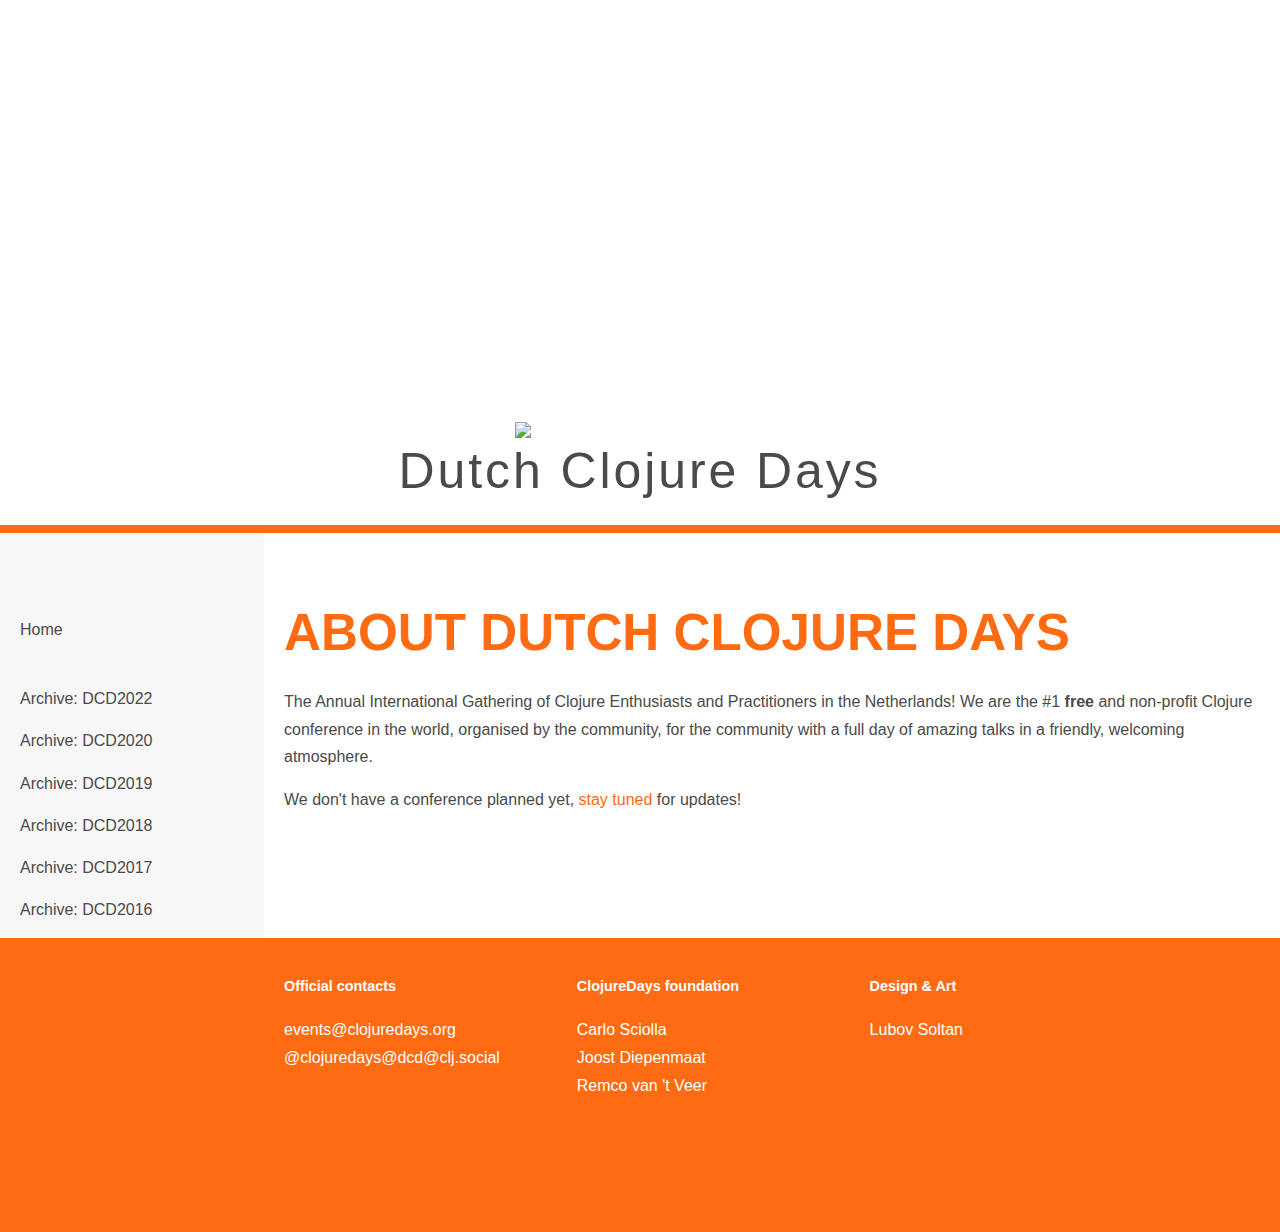
==== commit 26b8f9fc: "deploy: c5326a51575376fcd88b0af991eadc783aa7ebde" ====
--- a/index.html
+++ b/index.html
@@ -1,60 +1,2 @@
 <!DOCTYPE html>
-<html lang="en"><meta charset="utf-8"><meta content="width=device-width, initial-scale=1, maximum-scale=1, user-scalable=no" name="viewport"><meta content="The Annual International Gathering of Clojure Enthusiasts and Practitioners in the Netherlands!" name="description"><title>Dutch Clojure Days 2022</title><meta content="Dutch Clojure Days 2022" property="og:title"><meta content="img/2019/logo.png" property="og:image"><meta content="clojuredays.org" property="og:site_name"><meta content="The Annual International Gathering of Clojure Enthusiasts and Practitioners in the Netherlands!" name="og:description"><link href="https://fontlibrary.org/face/Quicksand:200,300,400,500,700" media="screen" rel="stylesheet" type="text/css"><link href="css/main.css" media="screen" rel="stylesheet" type="text/css"><link href="img/fav.png" rel="icon" sizes="32x32"><link href="img/fav.png" rel="icon" sizes="192x192"><link href="img/fav.png" rel="apple-touch-icon-precomposed"><link href="css/leaflet.css" rel="stylesheet"><div class="site"><div class="wrapper-header"><header class="header"><div class="logo"><img src="img/2019/logo.svg"></div><span class="title">Dutch Clojure Days 2022</span></header></div><div class="wrapper"><aside class="sidebar collapsed" id="sidebar"><a class="item expand-icon" onclick="switchSidebar()">☰</a><a class="item" href="index.html" onclick="collapseSidebar()">Upcoming: DCD2022</a><ul><li><a class="item" href="/#about" onclick="collapseSidebar()">About</a></li><li><a class="item" href="/#date" onclick="collapseSidebar()">When?</a></li><li><a class="item" href="/#date" onclick="collapseSidebar()">Tickets</a></li><li><a class="item" href="/#agenda" onclick="collapseSidebar()">Agenda</a></li><li><a class="item" href="/#sponsors" onclick="collapseSidebar()">Sponsors</a></li><li><a class="item" href="/#behave" onclick="collapseSidebar()">Code of conduct</a></li><li><a class="item" href="/#location" onclick="collapseSidebar()">Where?</a></li></ul><br><a class="item" href="dcd2020.html" onclick="collapseSidebar()">Archive: DCD2020</a><a class="item" href="dcd2019.html" onclick="collapseSidebar()">Archive: DCD2019</a><a class="item" href="dcd2018.html" onclick="collapseSidebar()">Archive: DCD2018</a><a class="item" href="dcd2017.html" onclick="collapseSidebar()">Archive: DCD2017</a><a class="item" href="dcd2016.html" onclick="collapseSidebar()">Archive: DCD2016</a></aside><article class="main"><div id="about"><h2>About DCD 2022</h2><p>The Annual International Gathering of Clojure Enthusiasts and Practitioners in the Netherlands! We welcome you to the 6th edition of our <b>free </b> and non-profit Clojure conference organised by the community, for the community with a full day of amazing talks in a friendly welcoming atmosphere.</p></div><div id="date"><h2>When?</h2><p>Dutch Clojure Days will happen on <b> Saturday, October 29th, 2022</b>.</p></div><div id="location"><h2>Where?</h2><div class="location"><p>Dutch Clojure Days will be hosted by the wonderful people at <a href="https://www.cloudpirates.nl/" target="_blank">Cloud Pirates</a>, in the heart of Amsterdam <a href="https://goo.gl/maps/R8bcfmyeWM1v4v2G9">(Piet Heinkade 217, 1019 HM Amsterdam)</a>.</p><div id="location-map" location="cloudpirates"></div></div></div><div id="tickets"><h2>Tickets</h2><p>The conference is currently sold out, but fear not! As a free event, it often happens that tickets become available later during to cancellations. <a href="https://twitter.com/clojuredays">Stay tuned</a> for updates!</p><p>In the meanwhile you can always join the waitlist so you can get in as soon as a spot frees up.</p><div id="eventbrite-widget-container-380638669507"></div><button id="eventbrite-widget-modal-trigger-380638669507" type="button">Reserve your spot</button></div><div id="cfp"><h2>Call for Proposals</h2><p>Our CFP is open until August 15th, 2022.</p><p>You can submit your proposal at <a href="https://sessionize.com/dutch-clojure-days-2022/">Sessionize</a>.</p><p>We look forward to receive your groudbreaking, breathtaking, parenssurfing proposals on topics such as (but not limited to) real-world experiences and lessons learned from putting your clojure(script) applications to production, fancy new library tool that just landed on the clojure planet, etc. Be creative!</p></div><div id="sponsors"><h2>Sponsors</h2><div class="sponsors"><p>DCD is a free event that is made possible thanks to our amazing sponsors and volunteers.</p><h3 class="package">Partner</h3><a class="sponsor platinum" href="https://www.brightmotive.com/company/careers/" target="_blank"><img src="img/2022/sponsors/brightmotive.svg"></a><a class="sponsor platinum" href="https://juxt.pro" target="_blank"><img src="img/2022/sponsors/juxt.svg"></a><a class="sponsor platinum" href="https://flexiana.com/" target="_blank"><img src="img/2022/sponsors/flexiana.png"></a><a class="sponsor platinum" href="https://freshcodeit.com/services/clojure-development-company" target="_blank"><img src="img/2022/sponsors/freshcode.svg"></a><h3 class="package">Sponsor</h3><a class="sponsor regular" href="https://www.eerlijkewoz.nl/" target="_blank"><img src="img/2022/sponsors/eerlijkewoz.svg"></a><a class="sponsor regular" href="https://adgoji.bamboohr.com/jobs/" target="_blank"><img src="img/2022/sponsors/adgoji.png"></a><a class="sponsor regular" href="https://www.metosin.fi/en/" target="_blank"><img src="img/2022/sponsors/metosin.svg"></a><h3 class="package">Friends and family</h3><a class="sponsor regular" href="https://www.cloudpirates.nl/" target="_blank"><img src="img/2022/sponsors/cloudpirates.png"></a></div></div><div id="agenda"><h2>Agenda</h2><div class="agenda"><table cell-spacing="0"><tbody><tr><td class="time"><p class="start">8:30</p><p class="end">9:15</p></td><td col-span="2"><a href="#Reception">Reception</a></td></tr><tr><td class="time"><p class="start">9:15</p><p class="end">9:30</p></td><td col-span="1"><a href="#Opening">Opening</a></td><td>#DCD22 team</td></tr><tr><td class="time"><p class="start">9:30</p><p class="end">10:15</p></td><td col-span="1"><a href="#Clojure + UI = ❤️">Clojure + UI = ❤️</a></td><td>Nikita Prokopov</td></tr><tr><td class="time"><p class="start">10:25</p><p class="end">11:10</p></td><td col-span="1"><a href="#A Library Reckoning">A Library Reckoning</a></td><td>Paula Gearon</td></tr><tr><td class="time"><p class="start">12:05</p><p class="end">14:15</p></td><td col-span="2"><a href="#Lunch">Lunch</a></td></tr><tr><td class="time"></td><td col-span="2"><a href="#Lightning Talks">Lightning Talks</a></td></tr><tr><td class="time"><p class="start">14:15</p><p class="end">14:30</p></td><td col-span="1"><a href="#Golfing Clojure: Check Checker under 280 characters of Clojure">Golfing Clojure: Check Checker under 280 characters of Clojure</a></td><td>Daniel Janus</td></tr><tr><td class="time"><p class="start">14:30</p><p class="end">14:45</p></td><td col-span="1"><a href="#Sorry For The Convenience: The Importance of Progressive Enhancement">Sorry For The Convenience: The Importance of Progressive Enhancement</a></td><td>Brendon Walsh</td></tr><tr><td class="time"><p class="start">14:45</p><p class="end">15:00</p></td><td col-span="1"><a href="#tagfl, task analysis generated from lisp">tagfl, task analysis generated from lisp</a></td><td>Adrien Siegfried</td></tr><tr><td class="time"><p class="start">15:00</p><p class="end">15:15</p></td><td col-span="1"><a href="#Clojupedia, linking the Clojure ecosystem">Clojupedia, linking the Clojure ecosystem</a></td><td>Adam Helins</td></tr><tr><td class="time"><p class="start">15:15</p><p class="end">15:45</p></td><td col-span="2"><a href="#Coffee break">Coffee break</a></td></tr><tr><td class="time"><p class="start">15:45</p><p class="end">16:30</p></td><td col-span="1"><a href="#Automated Correctness Analysis for core.async">Automated Correctness Analysis for core.async</a></td><td>Sung-Shik Jongmans</td></tr><tr><td class="time"><p class="start">16:40</p><p class="end">17:25</p></td><td col-span="1"><a href="#Got a Guru?">Got a Guru?</a></td><td>Jordan Miller</td></tr><tr><td class="time"><p class="start">17:35</p><p class="end">18:20</p></td><td col-span="1"><a href="#ClojureScript reimagined">ClojureScript reimagined</a></td><td>Michiel Borkent</td></tr><tr><td class="time"><p class="start">18:20</p><p class="end">18:30</p></td><td col-span="1"><a href="#Closing">Closing</a></td><td>#DCD22 team</td></tr><tr><td class="time"><p class="start">18:30</p><p class="end">21:30</p></td><td col-span="2"><a href="#Networking/Drinks">Networking/Drinks</a></td></tr></tbody></table></div></div><div id="speakers"><h2>Speakers</h2><div class="speakers"><div class="speaker"><div class="name"><img src="img/speakers/tonsky.jpg"><a class="twitter-link" href="https://twitter.com/nikitonsky" target="_blank"><span class="twitter-handle">@nikitonsky</span></a><h3>Nikita Prokopov</h3></div><div class="info"><h3 class="title" id="Clojure + UI = ❤️">Clojure + UI = ❤️</h3><div class="description">The web became a de-facto way of building UIs these days. But is it good? Or fast?
-<br />
-I argue that the web has its unique features, but it also brings a lot of unnecessary complexity to desktop apps, both in performance, resource use, compatibility, and stability.
-<br />
-Another point is that REPL-driven development is a perfect environment for building UIs, which ClojureScript + Figwheel has proven. Zero time feedback loop + persistent state + no reloads == a blessing for any visual project, yet many modern tools get there.
-<br />
-Finally, in the true spirit of Clojure and JVM, write once, run anywhere means desktop apps should run the same on all platforms, respecting platforms but also giving a lot of common ground to share development efforts, just like Electron apps do.
-<br />
-I feel Clojure has a unique opportunity to lead a new era in GUI app development — cross-platform Clojure desktop apps.
-<br />
-In this talk, we’ll present Humble UI, a brand-new way of building desktop apps in Clojure that doesn’t rely on the web ecosystem or any of the existing cross-platform UI frameworks. Instead, it’s custom-tailored from the ground up for the interactivity and portability of Clojure.
-<br />
-We’ll talk about graphical stack, OS integration, layout, components and reuse, state management, and also some unique twists you probably always wanted in the UI framework but didn’t know to ask for.</div><div class="bio">About the speaker: <b>Clojure enthusiast, author of DataScript, Rum, Fira Code</b>
-<br />
-Nikita has been programming in Clojure, Java, Python, Erlang for 17 years, been interested in UI/UX design for about the same amount of time, and created a few notable projects, including DataScript, Rum and Fira Code.</div></div></div><div class="speaker"><div class="name"><img src="img/speakers/gearon.jpg"><a class="twitter-link" href="https://twitter.com/quoll" target="_blank"><span class="twitter-handle">@quoll</span></a><h3>Paula Gearon</h3></div><div class="info"><h3 class="title" id="A Library Reckoning">A Library Reckoning</h3><div class="description">Clojure was about to release a namespace for doing math, but only on the JVM. Why not ClojureScript as well? When I asked, the answer was that Java offered certain mathematical guarantees. Could ClojureScript offer the same?
-The answer turned out to be a lesson in IEEE 754 floating-point numbers; a question of portability between JavaScript and Java; a framework for cross platform testing; discovery of bugs in Clojure; optimizing ClojureScript for the compiler; the ClojureScript contribution process; and finally, renaming the clojure.java.math namespace, along with the creation of a new namespace for ClojureScript.
-<br />
-This talk will be an introduction to these topics for people who haven't seen them before, and possibly have some interesting things for more advanced developers as well.</div><div class="bio">About the speaker: <b>Ontology Architect at IMO, and Graph database enthusiast, and Clojurista</b>
-<br />
-An avid Clojure developer, Paula likes to work in the most technical parts of a system building the infrastructure that lets other developers do their jobs. She has been the technical lead on several commercial and open source projects, with a focus on data storage and processing, and was a lead editor for the SPARQL standard for accessing RDF databases. When not coding, she does triathlons, cooks, helps her children with homework, and mentors and supports young members of Women Who Code. Originally from Australia, she currently lives with her family in Virginia, in the USA.</div></div></div><div class="speaker"><div class="name"><img src="img/speakers/djanus.jpg"><a class="twitter-link" href="https://twitter.com/nathell" target="_blank"><span class="twitter-handle">@nathell</span></a><h3>Daniel Janus</h3></div><div class="info"><h3 class="title" id="Golfing Clojure: Check Checker under 280 characters of Clojure"><span class="lightning">lightning talk</span>Golfing Clojure: Check Checker under 280 characters of Clojure</h3><div class="description">I spent one hot July weekend solving a CodeWars challenge: write a program to find out whether the king is in check on a given chessboard. The trick? Squeeze it in fewer than 280 characters of Clojure code.
-<br />
-It was a lot of fun! In this talk, I’d like to share some of that fun with the audience. We’ll see some _very_ dirty tricks and experience some ‘aha!’ moments along the way to squeeze out just another handful of bytes. And again, and again, until we make it.</div><div class="bio">About the speaker: <b>Code cruncher at Fy!</b>
-<br />
-Daniel has been in love with functional programming ever since his uni days, and in Clojure since before Leiningen was a thing. That is to say, pretty much forever.
-<br />
-He enjoys cycling, reading, playing Scrabble and spending time with cats (though not necessarily the other way round).</div></div></div><div class="speaker"><div class="name"><img src="img/speakers/bwalsh.png"><h3>Brendon Walsh</h3></div><div class="info"><h3 class="title" id="Sorry For The Convenience: The Importance of Progressive Enhancement"><span class="lightning">lightning talk</span>Sorry For The Convenience: The Importance of Progressive Enhancement</h3><div class="description">A summary of progressive enhancement techniques and how breaking GUI changes can be just as harmful to users as breaking API changes are to developers.</div><div class="bio">About the speaker: <b>Software Developer</b>
-<br />
-Software Developer for 15 years (Clojure for 9). Accessibility extremist and web archival enthusiast.</div></div></div><div class="speaker"><div class="name"><img src="img/speakers/asiegfried.jpg"><h3>Adrien Siegfried</h3></div><div class="info"><h3 class="title" id="tagfl, task analysis generated from lisp"><span class="lightning">lightning talk</span>tagfl, task analysis generated from lisp</h3><div class="description">Task analysis is an effective tool to capture the why and how's of a business requirement. Although some efforts are made to make this analysis more readable and capable of representing objects in use - such as the HAMSTERS notation, building such graphs are yet a challenge. A new approach is to consider the automatic generation of such graphs by using a graph visualization tool such as graphviz.
-<br />
-Tagfl is a lisp interpreter that aggregates multiple s-expressions describing tasks and automatically generates the corresponding graph. This approach helps designers create well-formatted, versionable and extendable task analyses.
-It opens the possibility to generate documentation automatically while taking minutes from an interview.
-<br />
-This talk will go through what and how to use task analysis, followed by a live demo of a task analysis being generated with tagfl.</div><div class="bio">About the speaker: <b>Founder of UXlambda</b>
-<br/>
-From UX designer to Clojure developer, I have been helping companies build user-centred web applications for 6 years as an independent consultant.
-<br />
-One of my key contributions is with the Starling web portal, an Airbus and Earthworm collaboration to help companies fight deforestation with satellite imagery and supply-chain knowledge: a contribution highlighted at the SIG 2019 conference where I have talked about how to include design principles into gis application.
-<br />
-Currently, I am building Daisy, a tool that transforms Figma design into a React library; my take on the gap between design and development.</div></div></div><div class="speaker"><div class="name"><img src="img/speakers/ahelins.png"><a class="twitter-link" href="https://twitter.com/adamhelins" target="_blank"><span class="twitter-handle">@adamhelins</span></a><h3>Adam Helins</h3></div><div class="info"><h3 class="title" id="Clojupedia, linking the Clojure ecosystem"><span class="lightning">lightning talk</span>Clojupedia, linking the Clojure ecosystem</h3><div class="description">A new initiative funded by Clojurists Together, Clojupedia aims to bridge our rich ecosystem by using personal knowledge management software in a non-personal fashion. We shall have a quick look at how we can centralize our libraries and tools to make them easily searchable. More importantly, link all those pieces together to make them discoverable.</div><div class="bio">About the speaker: <b>Founder of Protosens SRL</b>
-<br/>
-After navigating through the Clojure ecosystem for many years, Adam Helins founded Protosens, a consulting company notably specialized in this wonderful language. He is also actively working on Convex.world, a super fast blockchain heavily inspired by Clojure constructs.</div></div></div><div class="speaker"><div class="name"><img src="img/speakers/../fav.png"><h3>Sung-Shik Jongmans</h3></div><div class="info"><h3 class="title" id="Automated Correctness Analysis for core.async">Automated Correctness Analysis for core.async</h3><div class="description">It's been over nine years ago since Rich Hickey wrote the first blog post on the core.async library. At the time, Rich already hinted at the potential for "automated correctness analyses" but also stated that "no work has been done on that front for core.async as yet". To celebrate almost a decade of channels in Clojure, let's take another swing at this!
-<br />
-In this talk, I'll present the Discourje project. In a nutshell, the project allows Clojure programmers to specify communication patterns for core.async usage (as a kind of textual sequence diagrams), after which a run-time monitor can automatically verify channel traffic for compliance. The main correctness guarantee is safety: puts/takes that are forbidden by the spec never take effect (an exception is thrown instead). The project has mathematical foundations and originates from research on type systems in Computer Science, but that's all outside the scope of this talk.</div><div class="bio">About the speaker: <b>Assistant professor at Open University of the Netherlands</b>
-<br/>
-Sung-Shik Jongmans is assistant professor at Open University of the Netherlands and researcher at the Dutch National Research Institute for Mathematics and Computer Science (CWI, Amsterdam). His interests include programming languages, concurrency theory, and software engineering. Since he met Clojure a few years back, he's been excited to use the language to explore new research ideas. His long term aim: to make concurrent programming easier.</div></div></div><div class="speaker"><div class="name"><img src="img/speakers/jmiller.jpg"><a class="twitter-link" href="https://twitter.com/lambduhh" target="_blank"><span class="twitter-handle">@lambduhh</span></a><h3>Jordan Miller</h3></div><div class="info"><h3 class="title" id="Got a Guru?">Got a Guru?</h3><div class="description">Do you have a mentor? You definitely should. Guidance and mentorship is essential to growth and is relevant during all stages of an engineer’s career. Intentionally forming and maintaining these types of positive relationships ensures your professional progression and inspires a sense of well-being. Giving and receiving knowledge has a trickle down effect that touches and changes lives. Engaging in this practice can be one of the most impactful things that you do.
-<br />
-For some folks, establishing this type of interpersonal connection comes less naturally, especially as we advance in our careers. Going beyond *why* seeking and offering guidance is vital, we’ll explore *how* to form this type of alliance from an architect's perspective. Visualizing how to build, integrate and sustain these processes so that kinship based on meaningful knowledge sharing becomes second nature. Illustrating practices that work on an individual level and that have the propensity to scale to create a culture of mentorship within any group, community or company.
-<br />
-At Vouch.io we've carefully cultivated this kind of culture organically and would love to share our secrets with the larger clj(s) community!</div><div class="bio">About the speaker: <b>Software Engineer at Vouch.io</b>
-<br />
-Jordan Miller is an autodidact, a she/her, a modern dev, a dev for the millennium. She enjoys cats, clojure(script) and community building. Sometimes known by her online pseudonym "Lambduhh" she is a Cognitect sponsored content creator, podcast host, conference speaker and organizer (and soon to be author!) She resides in sunny Sarasota, FL where you may catch her spinning fire hoop, doing aerial dance, practicing circus arts or inspiring others by producing instructional technical content on multiple platforms. Here are some places to find her content https://linktr.ee/lambduhhh</div></div></div><div class="speaker"><div class="name"><img src="img/speakers/borkdude.jpg"><a class="twitter-link" href="https://twitter.com/borkdude" target="_blank"><span class="twitter-handle">@borkdude</span></a><h3>Michiel Borkent</h3></div><div class="info"><h3 class="title" id="ClojureScript reimagined">ClojureScript reimagined</h3><div class="description">For the last three years I've occupied myself mostly with building new Clojure tooling and libraries: clj-kondo, babashka, nbb, etc. These tools opened up use cases for Clojure(Script) that were previously less feasible and also attracted new audiences to Clojure. With babashka it is very easy to sneak in a small script at your non-Clojure job. Similar for nbb: writing a Node script for your colleagues who just use NPM became easy.
-<br />
-What if we could pull off the same trick with ClojureScript in the browser?
-<br />
-What if sneaking in a little bit of ClojureScript into a JavaScript project was as easy as installing one extra library in your package.json? What if interop between JavaScript and .cljs files was seamless? What if JS devs could still use Node for all your tooling and didn't have to pull in a JVM? What if you could publish libraries with compiled CLJS to NPM that all share the same CLJS core functions?
-<br />
-Would this increase the adoption of ClojureScript in the mainstream? Would this approach be helpful to existing ClojureScript users for a new category of projects? In this talk we're getting a glimpse of what that may look like.</div><div class="bio">About the speaker: <b>Clojure OSS developer</b>
-<br/>
-Michiel Borkent, also known as @borkdude on the web, is an open source software developer who loves Clojure. He is the author of clj-kondo, babashka, SCI, nbb and other tools that you might have heard of. When he is not coding, he likes to go for a walk outdoors or eat vegetables!</div></div></div></div></div><div id="behave"><h2>Code of Conduct</h2><div><p>All attendees, speakers, sponsors and volunteers at our conference are required to agree with the following code of conduct. Organisers will enforce this code throughout the event. We expect cooperation from all participants to help ensure a safe environment for everybody.</p><h3>Need Help?</h3><p>You can always reach out to us at <a href="mailto:events@clojuredays.org">events@clojuredays.org</a> or on <a href="https://twitter.com/clojuredays">twitter</a>.</p><h3>The Quick Version</h3><p>Our conference is dedicated to providing a harassment-free conference experience for everyone, regardless of gender, gender identity and expression, age, sexual orientation, disability, physical appearance, body size, race, ethnicity, religion (or lack thereof), or technology choices. We do not tolerate harassment of conference participants in any form. Sexual language and imagery is not appropriate for any conference venue, including talks, workshops, parties, Twitter and other online media. Conference participants violating these rules may be sanctioned or expelled from the conference  <strong>without a refund</strong> at the discretion of the conference organisers.</p><h3>The Less Quick Version</h3><p>Harassment includes offensive verbal comments related to gender, gender identity and expression, age, sexual orientation, disability, physical appearance, body size, race, ethnicity, religion, technology choices, sexual images in public spaces, deliberate intimidation, stalking, following, harassing photography or recording, sustained disruption of talks or other events, inappropriate physical contact, and unwelcome sexual attention.</p><p>Participants asked to stop any harassing behavior are expected to comply immediately.</p><p>Sponsors are also subject to the anti-harassment policy. In particular, sponsors should not use sexualised images, activities, or other material. Booth staff (including volunteers) should not use sexualised clothing/uniforms/costumes, or otherwise create a sexualised environment.</p><p>If a participant engages in harassing behavior, the conference organisers may take any action they deem appropriate, including warning the offender or expulsion from the conference with no refund.</p><p>If you are being harassed, notice that someone else is being harassed, or have any other concerns, please contact a member of conference staff immediately. Conference staff can be identified as they'll be wearing branded clothing and/or badges.</p><p>Conference staff will be happy to help participants contact hotel/venue security or local law enforcement, provide escorts, or otherwise assist those experiencing harassment to feel safe for the duration of the conference. We value your attendance.</p><p>We expect participants to follow these rules at conference and workshop venues and conference-related social events.</p></div></div></article></div><footer class="footer"><aside class="sidebar"></aside><article class="main"><div class="col"><h3>Official contacts</h3><span class="email-info"><a href="mailto:events@clojuredays.org">events@clojuredays.org</a></span><span class="org-info"><a href="https://twitter.com/clojuredays">@clojuredays</a></span></div><div class="col"><h3>ClojureDays foundation</h3><span><div><span class="org-info"><a href="https://twitter.com/skuro" target="_blank">Carlo Sciolla</a></span><span class="org-info"><a href="https://jomco.nl/" target="_blank">Joost Diepenmaat</a></span><span class="org-info"><a href="https://jomco.nl/" target="_blank">Remco van 't Veer</a></span></div></span></div><div class="col"><h3>Design & Art</h3><span><a href="http://lubovsoltan.com/" target="_blank">Lubov Soltan</a></span></div></article></footer></div><script src="js/leaflet.js" type="text/javascript"></script><script src="js/main.js" type="text/javascript"></script><script src="js/eb_widgets.js" type="text/javascript"></script><script src="js/eventbright.js" type="text/javascript"></script><script async="async" src="https://www.googletagmanager.com/gtag/js?id=UA-87614066-1" type="text/javascript"></script><script src="js/gtag.js"></script></html>+<html lang="en"><meta charset="utf-8"><meta content="width=device-width, initial-scale=1, maximum-scale=1, user-scalable=no" name="viewport"><meta content="The Annual International Gathering of Clojure Enthusiasts and Practitioners in the Netherlands!" name="description"><title>Dutch Clojure Days</title><meta content="Dutch Clojure Days" property="og:title"><meta content="img/2019/logo.png" property="og:image"><meta content="clojuredays.org" property="og:site_name"><meta content="The Annual International Gathering of Clojure Enthusiasts and Practitioners in the Netherlands!" name="og:description"><link href="https://fontlibrary.org/face/Quicksand:200,300,400,500,700" media="screen" rel="stylesheet" type="text/css"><link href="css/main.css" media="screen" rel="stylesheet" type="text/css"><link href="img/fav.png" rel="icon" sizes="32x32"><link href="img/fav.png" rel="icon" sizes="192x192"><link href="img/fav.png" rel="apple-touch-icon-precomposed"><link href="css/leaflet.css" rel="stylesheet"><div class="site"><div class="wrapper-header"><header class="header"><div class="logo"><img src="img/2019/logo.svg"></div><span class="title">Dutch Clojure Days</span></header></div><div class="wrapper"><aside class="sidebar collapsed" id="sidebar"><a class="item expand-icon" onclick="switchSidebar()">☰</a><a class="item" href="index.html" onclick="collapseSidebar()">Home</a><br><a class="item" href="dcd2022.html" onclick="collapseSidebar()">Archive: DCD2022</a><a class="item" href="dcd2020.html" onclick="collapseSidebar()">Archive: DCD2020</a><a class="item" href="dcd2019.html" onclick="collapseSidebar()">Archive: DCD2019</a><a class="item" href="dcd2018.html" onclick="collapseSidebar()">Archive: DCD2018</a><a class="item" href="dcd2017.html" onclick="collapseSidebar()">Archive: DCD2017</a><a class="item" href="dcd2016.html" onclick="collapseSidebar()">Archive: DCD2016</a></aside><article class="main"><div id="about"><h2>About Dutch Clojure Days</h2><p>The Annual International Gathering of Clojure Enthusiasts and Practitioners in the Netherlands! We are the #1 <b>free </b> and non-profit Clojure conference in the world, organised by the community, for the community with a full day of amazing talks in a friendly, welcoming atmosphere.</p><p>We don't have a conference planned yet, <a href="https://twitter.com/clojuredays">stay tuned</a> for updates!</p></div></article></div><footer class="footer"><aside class="sidebar"></aside><article class="main"><div class="col"><h3>Official contacts</h3><span class="email-info"><a href="mailto:events@clojuredays.org">events@clojuredays.org</a></span><span class="org-info"><a href="https://twitter.com/clojuredays">@clojuredays</a><a href="https://clj.social/@dcd" rel="me">@dcd@clj.social</a></span></div><div class="col"><h3>ClojureDays foundation</h3><span><div><span class="org-info"><a href="https://twitter.com/skuro" target="_blank">Carlo Sciolla</a></span><span class="org-info"><a href="https://jomco.nl/" target="_blank">Joost Diepenmaat</a></span><span class="org-info"><a href="https://jomco.nl/" target="_blank">Remco van 't Veer</a></span></div></span></div><div class="col"><h3>Design & Art</h3><span><a href="http://lubovsoltan.com/" target="_blank">Lubov Soltan</a></span></div></article></footer></div><script src="js/leaflet.js" type="text/javascript"></script><script src="js/main.js" type="text/javascript"></script><script src="js/eb_widgets.js" type="text/javascript"></script><script src="js/eventbright.js" type="text/javascript"></script><script async="async" src="https://www.googletagmanager.com/gtag/js?id=UA-87614066-1" type="text/javascript"></script><script src="js/gtag.js"></script></html>--- a/css/main.css
+++ b/css/main.css
@@ -1,389 +1 @@
-@charset "UTF-8";
-body {
-  font-family: 'Quicksand', sans-serif;
-  font-weight: normal;
-  font-style: normal;
-  line-height: 170%;
-  color: #fff;
-  margin: 0;
-  background-color: white; }
-
-a {
-  color: #ff6b12; }
-
-.site {
-  display: flex;
-  flex-direction: column; }
-  .site a, .site a:visited {
-    text-decoration: none;
-    cursor: pointer;
-    color: #ff6b12; }
-  .site a:hover {
-    opacity: 0.6; }
-  .site img.icon {
-    width: 18px;
-    height: 18px;
-    padding: 0px 5px; }
-    .site img.icon.email, .site img.icon.twitter, .site img.icon.book {
-      position: relative;
-      bottom: -2px; }
-    .site img.icon.youtube {
-      width: 20px;
-      height: 20px;
-      position: relative;
-      bottom: -3px; }
-  .site .form-button {
-    display: inline-block;
-    margin: auto;
-    width: 150px;
-    padding: 10px 20px;
-    border: 1px solid #fff;
-    background: #fff;
-    color: #fff;
-    text-align: center; }
-  .site .header {
-    position: relative;
-    display: flex;
-    background-color: #fff;
-    color: #dfd7d2;
-    background-image: url(../img/2019/background.jpg);
-    background-repeat: no-repeat;
-    background-position: top center;
-    background-size: auto 85%;
-    width: 100%;
-    padding-top: 41%;
-    border-bottom: 8px solid #ff6b12; }
-    .site .header .logo, .site .header .title {
-      position: absolute;
-      text-align: center;
-      width: 100%; }
-    .site .header .title {
-      bottom: 3%;
-      color: #4a4a4a;
-      font-style: normal;
-      font-stretch: normal;
-      line-height: 1.51;
-      letter-spacing: 2.9px;
-      font-family: 'Quicksand', sans-serif;
-      font-weight: 300; }
-      @media all and (max-width: 500px) {
-        .site .header .title {
-          font-size: 20px; } }
-      @media all and (min-width: 500px) and (max-width: 1000px) {
-        .site .header .title {
-          font-size: 35px; } }
-      @media all and (min-width: 1000px) {
-        .site .header .title {
-          font-size: 50px; } }
-    @media all and (max-width: 500px) {
-      .site .header .logo {
-        bottom: 25%; } }
-    @media all and (min-width: 500px) and (max-width: 1000px) {
-      .site .header .logo {
-        bottom: 20%; } }
-    @media all and (min-width: 1000px) {
-      .site .header .logo {
-        bottom: 15%; } }
-    .site .header .logo img {
-      z-index: 1;
-      display: inline-block; }
-      @media all and (max-width: 500px) {
-        .site .header .logo img {
-          width: 150px; } }
-      @media all and (min-width: 500px) and (max-width: 1000px) {
-        .site .header .logo img {
-          width: 200px; } }
-      @media all and (min-width: 1000px) {
-        .site .header .logo img {
-          width: 250px; } }
-  .site .wrapper {
-    flex: 1;
-    display: flex;
-    flex-flow: row; }
-    .site .wrapper .header {
-      flex: 1 1 100%; }
-  .site .sidebar {
-    flex-direction: column;
-    display: flex;
-    min-width: 60px;
-    background: #f7f7f7;
-    padding-top: 83px;
-    padding-left: 20px; }
-    .site .sidebar a, .site .sidebar a:visited {
-      text-decoration: none;
-      cursor: pointer;
-      color: #4a4a4a; }
-    .site .sidebar a.item {
-      padding-bottom: 15px; }
-    .site .sidebar span.menu-title {
-      padding-bottom: 20px; }
-    .site .sidebar .expand-icon {
-      display: none; }
-    .site .sidebar ul {
-      padding: 0;
-      margin: 0;
-      list-style-type: none; }
-      .site .sidebar ul li {
-        margin: 0;
-        padding: 0 0 0 1em; }
-  .site .main {
-    background-color: #fff;
-    color: #4a4a4a;
-    padding-top: 20px;
-    padding-left: 20px;
-    padding-right: 20px;
-    padding-bottom: 20px; }
-    .site .main h2 {
-      color: #ff6b12;
-      text-transform: uppercase;
-      font-family: 'Quicksand', sans-serif;
-      font-weight: 700;
-      margin-top: 66px; }
-      @media all and (max-width: 500px) {
-        .site .main h2 {
-          font-size: 1.6rem; } }
-      @media all and (min-width: 500px) and (max-width: 1000px) {
-        .site .main h2 {
-          font-size: 2.5rem; } }
-      @media all and (min-width: 1000px) {
-        .site .main h2 {
-          font-size: 3.2rem; } }
-    .site .main h3 {
-      font-size: 0.9rem; }
-    .site .main .iframe-wrapper {
-      width: 100%;
-      max-width: 800px;
-      text-align: left;
-      padding-top: 25px; }
-      @media all and (min-width: 500px) {
-        .site .main .iframe-wrapper {
-          height: 280px; } }
-      @media all and (max-width: 500px) {
-        .site .main .iframe-wrapper {
-          height: 310px; } }
-  @media all and (min-width: 800px) {
-    .site .main {
-      flex: 4 1 0;
-      padding-bottom: 20px; }
-    .site .sidebar {
-      flex: 1 1 0; } }
-  @media all and (max-width: 800px) {
-    .site .sidebar, .site .main {
-      padding-left: 10px;
-      padding-right: 10px; }
-    .site .sidebar {
-      padding-top: 10px;
-      padding-right: 0;
-      padding-left: 0;
-      position: fixed;
-      top: 0;
-      right: 0;
-      width: 100%;
-      z-index: 2;
-      transition: height 200ms ease 0s;
-      transition: width 200ms ease 0s;
-      overflow: hidden; }
-      .site .sidebar.collapsed {
-        height: 40px;
-        width: 80px; }
-      .site .sidebar .expand-icon {
-        display: block;
-        font-size: 30px; }
-      .site .sidebar a.item {
-        text-align: center; }
-    .site .header {
-      height: 150px; }
-      .site .header h1 {
-        font-size: 20px;
-        margin-top: -50px; }
-        .site .header h1 .title {
-          padding: 0 150px; } }
-  .site .org-info, .site .email-info {
-    display: block; }
-    .site .org-info img, .site .email-info img {
-      padding: 0 10px; }
-  .site .org-info:last-child:after {
-    content: ""; }
-  .site .footer {
-    display: flex;
-    flex-flow: row;
-    min-height: 294px;
-    background: #ff6b12;
-    color: #fff; }
-    .site .footer, .site .footer .sidebar, .site .footer .main {
-      background: #ff6b12;
-      color: #fff; }
-    .site .footer .sidebar {
-      min-width: 60px;
-      content: "&nbsp;"; }
-      @media all and (max-width: 800px) {
-        .site .footer .sidebar {
-          display: none; } }
-    .site .footer .main {
-      display: flex;
-      flex-flow: row; }
-      .site .footer .main .col {
-        width: 30%; }
-      @media all and (max-width: 900px) {
-        .site .footer .main {
-          flex-flow: column; }
-          .site .footer .main .col {
-            width: 100%; } }
-      .site .footer .main a {
-        flex: 1 1 auto;
-        display: inline-block;
-        text-align: center;
-        vertical-align: middle;
-        overflow: hidden;
-        color: #fff; }
-  @media all and (max-width: 500px) {
-    .site .footer a {
-      text-align: center; } }
-  .site .sponsors h2.platinum, .site .sponsors h2.regular {
-    margin-top: 120px; }
-    .site .sponsors h2.platinum:after, .site .sponsors h2.regular:after {
-      content: none; }
-  .site .sponsors .sponsor {
-    margin-top: 40px; }
-  .site .sponsors a.sponsor.platinum {
-    max-width: 500px;
-    display: block; }
-    .site .sponsors a.sponsor.platinum img {
-      max-width: 500px;
-      width: 100%; }
-  .site .sponsors a.sponsor.regular {
-    max-width: 300px; }
-    .site .sponsors a.sponsor.regular img {
-      max-width: 300px; }
-  .site .sponsors a.sponsor.alliander img {
-    margin: -60px; }
-  .site .sponsors a.sponsor.digitalechecklisten img {
-    margin-top: 25px; }
-  .site .sponsors h3.package {
-    color: #ff6b12;
-    text-transform: uppercase;
-    font-family: 'Quicksand', sans-serif;
-    font-weight: 700;
-    margin-top: 66px; }
-    @media all and (max-width: 500px) {
-      .site .sponsors h3.package {
-        font-size: 0.8rem; } }
-    @media all and (min-width: 500px) and (max-width: 1000px) {
-      .site .sponsors h3.package {
-        font-size: 1.2rem; } }
-    @media all and (min-width: 1000px) {
-      .site .sponsors h3.package {
-        font-size: 1.6rem; } }
-  .site .sponsors a.sponsor {
-    max-width: 500px;
-    display: block; }
-    .site .sponsors a.sponsor img {
-      max-width: 500px;
-      width: 100%; }
-  .site .sponsors a.sponsor.juxt img, .site .sponsors a.sponsor.infi img, .site .sponsors a.sponsor.lunatech img {
-    max-width: 300px;
-    width: 50%; }
-  .site .sponsors a.sponsor.lunatech {
-    margin-top: 40px; }
-  .site .location #location-map {
-    z-index: 1; }
-    @media all and (min-width: 800px) {
-      .site .location #location-map {
-        height: 400px; } }
-    @media all and (max-width: 800px) {
-      .site .location #location-map {
-        height: 200px; } }
-  .site .agenda table {
-    max-width: 850px;
-    width: 100%; }
-    .site .agenda table td {
-      padding: 15px;
-      border-bottom: 1px solid #ff6b12; }
-    @media all and (min-width: 800px) {
-      .site .agenda table td.time {
-        width: 120px; } }
-    .site .agenda table td.time p {
-      display: inline; }
-    @media all and (min-width: 800px) {
-      .site .agenda table td.time p.start::after {
-        content: " - "; } }
-    @media all and (max-width: 800px) {
-      .site .agenda table td.time p.start::after {
-        content: " "; } }
-  .site .speakers .speaker {
-    width: 100%;
-    margin-top: 55px;
-    display: flex; }
-    @media all and (max-width: 550px) {
-      .site .speakers .speaker {
-        flex-direction: column; } }
-    @media all and (min-width: 550px) {
-      .site .speakers .speaker .name {
-        width: 25%;
-        max-width: 210px;
-        padding-top: 25px; } }
-    .site .speakers .speaker .name img {
-      max-width: 120px; }
-    .site .speakers .speaker .name .twitter-link {
-      display: block; }
-      .site .speakers .speaker .name .twitter-link .twitter-handle {
-        color: #ff6b12;
-        font-weight: bold;
-        font-size: 13px;
-        vertical-align: middle;
-        display: inline-block; }
-    @media all and (min-width: 550px) {
-      .site .speakers .speaker .info {
-        width: 75%; } }
-    .site .speakers .speaker .info .bio {
-      margin-top: 15px;
-      font-style: italic;
-      font-size: 14px; }
-    .site .speakers .speaker .info .lightning {
-      color: darkgrey;
-      padding-right: 10px; }
-    .site .speakers .speaker .info .lightning::before {
-      content: "⚡️"; }
-    .site .speakers .speaker .info .youtube-link {
-      display: block;
-      padding-top: 25px; }
-    .site .speakers .speaker .name, .site .speakers .speaker .info {
-      display: inline-block; }
-      .site .speakers .speaker .name h3, .site .speakers .speaker .info h3 {
-        margin-top: 0; }
-
-#carousel-container div.slot {
-  text-align: left;
-  position: relative; }
-  #carousel-container div.slot div.author, #carousel-container div.slot .title {
-    padding-left: 10px; }
-  #carousel-container div.slot img.speaker {
-    width: 200px;
-    height: 200px;
-    border-radius: 200px; }
-  #carousel-container div.slot h1.time {
-    position: absolute;
-    bottom: 0;
-    left: 10px;
-    font-size: 4em;
-    width: 100%; }
-  #carousel-container div.slot .title {
-    line-height: 1.5em; }
-
-#carousel-container .all-sponsors {
-  position: absolute;
-  bottom: 0;
-  right: 0;
-  width: 400px;
-  border-left: 5px solid rgba(160, 200, 220, 0.8);
-  background-color: rgba(255, 255, 255, 0.8);
-  z-index: 1; }
-
-#carousel-container .timeline-description {
-  padding-left: 10px; }
-
-#sponsors #packages {
-  width: 100%;
-  max-width: 580px; }
-
-/*# sourceMappingURL=main.css.map */
+﻿body{font-family:"Quicksand",sans-serif;font-weight:normal;font-style:normal;line-height:170%;color:#fff;margin:0;background-color:#fff}a{color:#ff6b12}.site{display:flex;flex-direction:column}.site a,.site a:visited{text-decoration:none;cursor:pointer;color:#ff6b12}.site a:hover{opacity:.6}.site img.icon{width:18px;height:18px;padding:0px 5px}.site img.icon.email,.site img.icon.twitter,.site img.icon.book{position:relative;bottom:-2px}.site img.icon.youtube{width:20px;height:20px;position:relative;bottom:-3px}.site .form-button{display:inline-block;margin:auto;width:150px;padding:10px 20px;border:1px solid #fff;background:#fff;color:#fff;text-align:center}.site .header{position:relative;display:flex;background-color:#fff;color:#dfd7d2;background-image:url(../img/2019/background.jpg);background-repeat:no-repeat;background-position:top center;background-size:auto 85%;width:100%;padding-top:41%;border-bottom:8px solid #ff6b12}.site .header .logo,.site .header .title{position:absolute;text-align:center;width:100%}.site .header .title{bottom:3%;color:#4a4a4a;font-style:normal;font-stretch:normal;line-height:1.51;letter-spacing:2.9px;font-family:"Quicksand",sans-serif;font-weight:300}@media all and (max-width: 500px){.site .header .title{font-size:20px}}@media all and (min-width: 500px)and (max-width: 1000px){.site .header .title{font-size:35px}}@media all and (min-width: 1000px){.site .header .title{font-size:50px}}@media all and (max-width: 500px){.site .header .logo{bottom:25%}}@media all and (min-width: 500px)and (max-width: 1000px){.site .header .logo{bottom:20%}}@media all and (min-width: 1000px){.site .header .logo{bottom:15%}}.site .header .logo img{z-index:1;display:inline-block}@media all and (max-width: 500px){.site .header .logo img{width:150px}}@media all and (min-width: 500px)and (max-width: 1000px){.site .header .logo img{width:200px}}@media all and (min-width: 1000px){.site .header .logo img{width:250px}}.site .wrapper{flex:1;display:flex;flex-flow:row}.site .wrapper .header{flex:1 1 100%}.site .sidebar{flex-direction:column;display:flex;min-width:60px;background:#f7f7f7;padding-top:83px;padding-left:20px}.site .sidebar a,.site .sidebar a:visited{text-decoration:none;cursor:pointer;color:#4a4a4a}.site .sidebar a.item{padding-bottom:15px}.site .sidebar span.menu-title{padding-bottom:20px}.site .sidebar .expand-icon{display:none}.site .sidebar ul{padding:0;margin:0;list-style-type:none}.site .sidebar ul li{margin:0;padding:0 0 0 1em}.site .main{background-color:#fff;color:#4a4a4a;padding-top:20px;padding-left:20px;padding-right:20px;padding-bottom:20px}.site .main h2{color:#ff6b12;text-transform:uppercase;font-family:"Quicksand",sans-serif;font-weight:700;margin-top:66px}@media all and (max-width: 500px){.site .main h2{font-size:1.6rem}}@media all and (min-width: 500px)and (max-width: 1000px){.site .main h2{font-size:2.5rem}}@media all and (min-width: 1000px){.site .main h2{font-size:3.2rem}}.site .main h3{font-size:.9rem}.site .main .iframe-wrapper{width:100%;max-width:800px;text-align:left;padding-top:25px}@media all and (min-width: 500px){.site .main .iframe-wrapper{height:280px}}@media all and (max-width: 500px){.site .main .iframe-wrapper{height:310px}}@media all and (min-width: 800px){.site .main{flex:4 1 0;padding-bottom:20px}.site .sidebar{flex:1 1 0}}@media all and (max-width: 800px){.site .sidebar,.site .main{padding-left:10px;padding-right:10px}.site .sidebar{padding-top:10px;padding-right:0;padding-left:0;position:fixed;top:0;right:0;width:100%;z-index:2;transition:height 200ms ease 0s;transition:width 200ms ease 0s;overflow:hidden}.site .sidebar.collapsed{height:40px;width:80px}.site .sidebar .expand-icon{display:block;font-size:30px}.site .sidebar a.item{text-align:center}.site .header{height:150px}.site .header h1{font-size:20px;margin-top:-50px}.site .header h1 .title{padding:0 150px}}.site .org-info,.site .email-info{display:block}.site .org-info img,.site .email-info img{padding:0 10px}.site .org-info:last-child:after{content:""}.site .footer{display:flex;flex-flow:row;min-height:294px;background:#ff6b12;color:#fff}.site .footer,.site .footer .sidebar,.site .footer .main{background:#ff6b12;color:#fff}.site .footer .sidebar{min-width:60px;content:"&nbsp;"}@media all and (max-width: 800px){.site .footer .sidebar{display:none}}.site .footer .main{display:flex;flex-flow:row}.site .footer .main .col{width:30%}@media all and (max-width: 900px){.site .footer .main{flex-flow:column}.site .footer .main .col{width:100%}}.site .footer .main a{flex:1 1 auto;display:inline-block;text-align:center;vertical-align:middle;overflow:hidden;color:#fff}@media all and (max-width: 500px){.site .footer a{text-align:center}}.site .sponsors h2.platinum,.site .sponsors h2.regular{margin-top:120px}.site .sponsors h2.platinum:after,.site .sponsors h2.regular:after{content:none}.site .sponsors .sponsor{margin-top:40px}.site .sponsors a.sponsor.platinum{max-width:500px;display:block}.site .sponsors a.sponsor.platinum img{max-width:500px;width:100%}.site .sponsors a.sponsor.regular{max-width:300px}.site .sponsors a.sponsor.regular img{max-width:300px}.site .sponsors a.sponsor.alliander img{margin:-60px}.site .sponsors a.sponsor.digitalechecklisten img{margin-top:25px}.site .sponsors h3.package{color:#ff6b12;text-transform:uppercase;font-family:"Quicksand",sans-serif;font-weight:700;margin-top:66px}@media all and (max-width: 500px){.site .sponsors h3.package{font-size:.8rem}}@media all and (min-width: 500px)and (max-width: 1000px){.site .sponsors h3.package{font-size:1.2rem}}@media all and (min-width: 1000px){.site .sponsors h3.package{font-size:1.6rem}}.site .sponsors a.sponsor{max-width:500px;display:block}.site .sponsors a.sponsor img{max-width:500px;width:100%}.site .sponsors a.sponsor.juxt img,.site .sponsors a.sponsor.infi img,.site .sponsors a.sponsor.lunatech img{max-width:300px;width:50%}.site .sponsors a.sponsor.lunatech{margin-top:40px}.site .location #location-map{z-index:1}@media all and (min-width: 800px){.site .location #location-map{height:400px}}@media all and (max-width: 800px){.site .location #location-map{height:200px}}.site .agenda table{max-width:850px;width:100%}.site .agenda table td{padding:15px;border-bottom:1px solid #ff6b12}@media all and (min-width: 800px){.site .agenda table td.time{width:120px}}.site .agenda table td.time p{display:inline}@media all and (min-width: 800px){.site .agenda table td.time p.start::after{content:" - "}}@media all and (max-width: 800px){.site .agenda table td.time p.start::after{content:" "}}.site .speakers .speaker{width:100%;margin-top:55px;display:flex}@media all and (max-width: 550px){.site .speakers .speaker{flex-direction:column}}@media all and (min-width: 550px){.site .speakers .speaker .name{width:25%;max-width:210px;padding-top:25px}}.site .speakers .speaker .name img{max-width:120px}.site .speakers .speaker .name .twitter-link{display:block}.site .speakers .speaker .name .twitter-link .twitter-handle{color:#ff6b12;font-weight:bold;font-size:13px;vertical-align:middle;display:inline-block}@media all and (min-width: 550px){.site .speakers .speaker .info{width:75%}}.site .speakers .speaker .info .bio{margin-top:15px;font-style:italic;font-size:14px}.site .speakers .speaker .info .lightning{color:#a9a9a9;padding-right:10px}.site .speakers .speaker .info .lightning::before{content:"⚡️"}.site .speakers .speaker .info .youtube-link{display:block;padding-top:25px}.site .speakers .speaker .name,.site .speakers .speaker .info{display:inline-block}.site .speakers .speaker .name h3,.site .speakers .speaker .info h3{margin-top:0}#carousel-container div.slot{text-align:left;position:relative}#carousel-container div.slot div.author,#carousel-container div.slot .title{padding-left:10px}#carousel-container div.slot img.speaker{width:200px;height:200px;border-radius:200px}#carousel-container div.slot h1.time{position:absolute;bottom:0;left:10px;font-size:4em;width:100%}#carousel-container div.slot .title{line-height:1.5em}#carousel-container .all-sponsors{position:absolute;bottom:0;right:0;width:400px;border-left:5px solid rgba(160,200,220,.8);background-color:rgba(255,255,255,.8);z-index:1}#carousel-container .timeline-description{padding-left:10px}#sponsors #packages{width:100%;max-width:580px}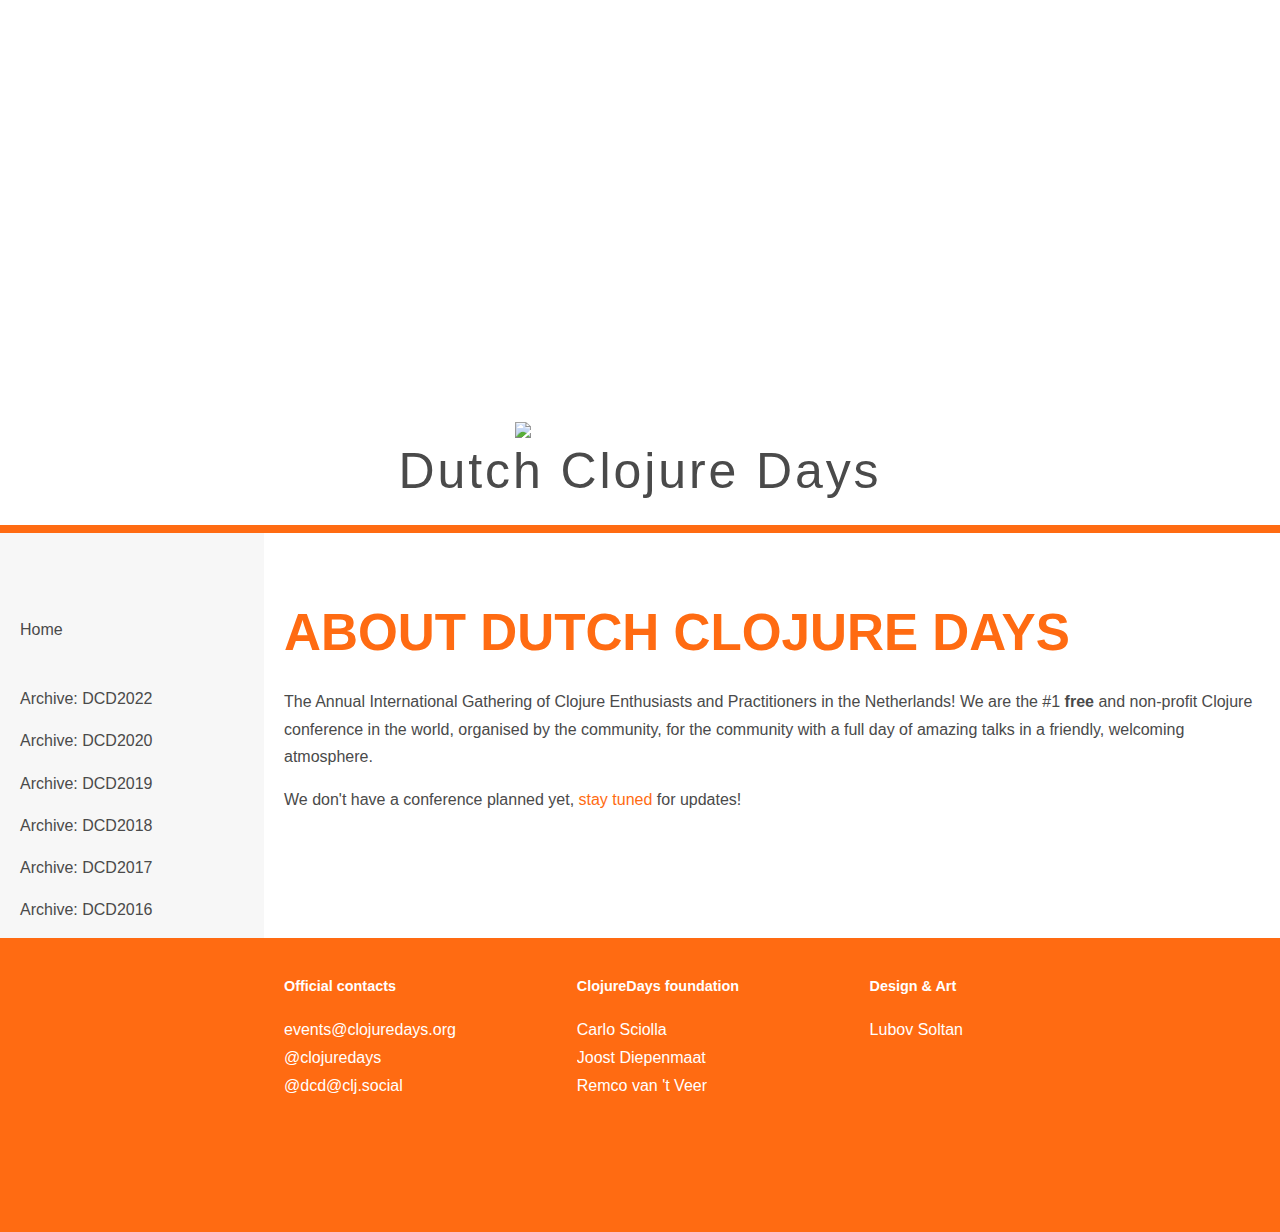
==== commit 806d184c: "deploy: 8cbd860aac28365905bbf9c4a537d023e5cd64e8" ====
--- a/index.html
+++ b/index.html
@@ -1,2 +1,2 @@
 <!DOCTYPE html>
-<html lang="en"><meta charset="utf-8"><meta content="width=device-width, initial-scale=1, maximum-scale=1, user-scalable=no" name="viewport"><meta content="The Annual International Gathering of Clojure Enthusiasts and Practitioners in the Netherlands!" name="description"><title>Dutch Clojure Days</title><meta content="Dutch Clojure Days" property="og:title"><meta content="img/2019/logo.png" property="og:image"><meta content="clojuredays.org" property="og:site_name"><meta content="The Annual International Gathering of Clojure Enthusiasts and Practitioners in the Netherlands!" name="og:description"><link href="https://fontlibrary.org/face/Quicksand:200,300,400,500,700" media="screen" rel="stylesheet" type="text/css"><link href="css/main.css" media="screen" rel="stylesheet" type="text/css"><link href="img/fav.png" rel="icon" sizes="32x32"><link href="img/fav.png" rel="icon" sizes="192x192"><link href="img/fav.png" rel="apple-touch-icon-precomposed"><link href="css/leaflet.css" rel="stylesheet"><div class="site"><div class="wrapper-header"><header class="header"><div class="logo"><img src="img/2019/logo.svg"></div><span class="title">Dutch Clojure Days</span></header></div><div class="wrapper"><aside class="sidebar collapsed" id="sidebar"><a class="item expand-icon" onclick="switchSidebar()">☰</a><a class="item" href="index.html" onclick="collapseSidebar()">Home</a><br><a class="item" href="dcd2022.html" onclick="collapseSidebar()">Archive: DCD2022</a><a class="item" href="dcd2020.html" onclick="collapseSidebar()">Archive: DCD2020</a><a class="item" href="dcd2019.html" onclick="collapseSidebar()">Archive: DCD2019</a><a class="item" href="dcd2018.html" onclick="collapseSidebar()">Archive: DCD2018</a><a class="item" href="dcd2017.html" onclick="collapseSidebar()">Archive: DCD2017</a><a class="item" href="dcd2016.html" onclick="collapseSidebar()">Archive: DCD2016</a></aside><article class="main"><div id="about"><h2>About Dutch Clojure Days</h2><p>The Annual International Gathering of Clojure Enthusiasts and Practitioners in the Netherlands! We are the #1 <b>free </b> and non-profit Clojure conference in the world, organised by the community, for the community with a full day of amazing talks in a friendly, welcoming atmosphere.</p><p>We don't have a conference planned yet, <a href="https://twitter.com/clojuredays">stay tuned</a> for updates!</p></div></article></div><footer class="footer"><aside class="sidebar"></aside><article class="main"><div class="col"><h3>Official contacts</h3><span class="email-info"><a href="mailto:events@clojuredays.org">events@clojuredays.org</a></span><span class="org-info"><a href="https://twitter.com/clojuredays">@clojuredays</a><a href="https://clj.social/@dcd" rel="me">@dcd@clj.social</a></span></div><div class="col"><h3>ClojureDays foundation</h3><span><div><span class="org-info"><a href="https://twitter.com/skuro" target="_blank">Carlo Sciolla</a></span><span class="org-info"><a href="https://jomco.nl/" target="_blank">Joost Diepenmaat</a></span><span class="org-info"><a href="https://jomco.nl/" target="_blank">Remco van 't Veer</a></span></div></span></div><div class="col"><h3>Design & Art</h3><span><a href="http://lubovsoltan.com/" target="_blank">Lubov Soltan</a></span></div></article></footer></div><script src="js/leaflet.js" type="text/javascript"></script><script src="js/main.js" type="text/javascript"></script><script src="js/eb_widgets.js" type="text/javascript"></script><script src="js/eventbright.js" type="text/javascript"></script><script async="async" src="https://www.googletagmanager.com/gtag/js?id=UA-87614066-1" type="text/javascript"></script><script src="js/gtag.js"></script></html>+<html lang="en"><meta charset="utf-8"><meta content="width=device-width, initial-scale=1, maximum-scale=1, user-scalable=no" name="viewport"><meta content="The Annual International Gathering of Clojure Enthusiasts and Practitioners in the Netherlands!" name="description"><title>Dutch Clojure Days</title><meta content="Dutch Clojure Days" property="og:title"><meta content="img/2019/logo.png" property="og:image"><meta content="clojuredays.org" property="og:site_name"><meta content="The Annual International Gathering of Clojure Enthusiasts and Practitioners in the Netherlands!" name="og:description"><link href="https://fontlibrary.org/face/Quicksand:200,300,400,500,700" media="screen" rel="stylesheet" type="text/css"><link href="css/main.css" media="screen" rel="stylesheet" type="text/css"><link href="img/fav.png" rel="icon" sizes="32x32"><link href="img/fav.png" rel="icon" sizes="192x192"><link href="img/fav.png" rel="apple-touch-icon-precomposed"><link href="css/leaflet.css" rel="stylesheet"><div class="site"><div class="wrapper-header"><header class="header"><div class="logo"><img src="img/2019/logo.svg"></div><span class="title">Dutch Clojure Days</span></header></div><div class="wrapper"><aside class="sidebar collapsed" id="sidebar"><a class="item expand-icon" onclick="switchSidebar()">☰</a><a class="item" href="index.html" onclick="collapseSidebar()">Home</a><br><a class="item" href="dcd2022.html" onclick="collapseSidebar()">Archive: DCD2022</a><a class="item" href="dcd2020.html" onclick="collapseSidebar()">Archive: DCD2020</a><a class="item" href="dcd2019.html" onclick="collapseSidebar()">Archive: DCD2019</a><a class="item" href="dcd2018.html" onclick="collapseSidebar()">Archive: DCD2018</a><a class="item" href="dcd2017.html" onclick="collapseSidebar()">Archive: DCD2017</a><a class="item" href="dcd2016.html" onclick="collapseSidebar()">Archive: DCD2016</a></aside><article class="main"><div id="about"><h2>About Dutch Clojure Days</h2><p>The Annual International Gathering of Clojure Enthusiasts and Practitioners in the Netherlands! We are the #1 <b>free </b> and non-profit Clojure conference in the world, organised by the community, for the community with a full day of amazing talks in a friendly, welcoming atmosphere.</p><p>We don't have a conference planned yet, <a href="https://twitter.com/clojuredays">stay tuned</a> for updates!</p></div></article></div><footer class="footer"><aside class="sidebar"></aside><article class="main"><div class="col"><h3>Official contacts</h3><span class="email-info"><a href="mailto:events@clojuredays.org">events@clojuredays.org</a></span><span class="org-info"><a href="https://twitter.com/clojuredays">@clojuredays</a></span><span class="org-info"><a href="https://clj.social/@dcd" rel="me">@dcd@clj.social</a></span></div><div class="col"><h3>ClojureDays foundation</h3><span><div><span class="org-info"><a href="https://twitter.com/skuro" target="_blank">Carlo Sciolla</a></span><span class="org-info"><a href="https://jomco.nl/" target="_blank">Joost Diepenmaat</a></span><span class="org-info"><a href="https://jomco.nl/" target="_blank">Remco van 't Veer</a></span></div></span></div><div class="col"><h3>Design & Art</h3><span><a href="http://lubovsoltan.com/" target="_blank">Lubov Soltan</a></span></div></article></footer></div><script src="js/leaflet.js" type="text/javascript"></script><script src="js/main.js" type="text/javascript"></script><script src="js/eb_widgets.js" type="text/javascript"></script><script src="js/eventbright.js" type="text/javascript"></script><script async="async" src="https://www.googletagmanager.com/gtag/js?id=UA-87614066-1" type="text/javascript"></script><script src="js/gtag.js"></script></html>